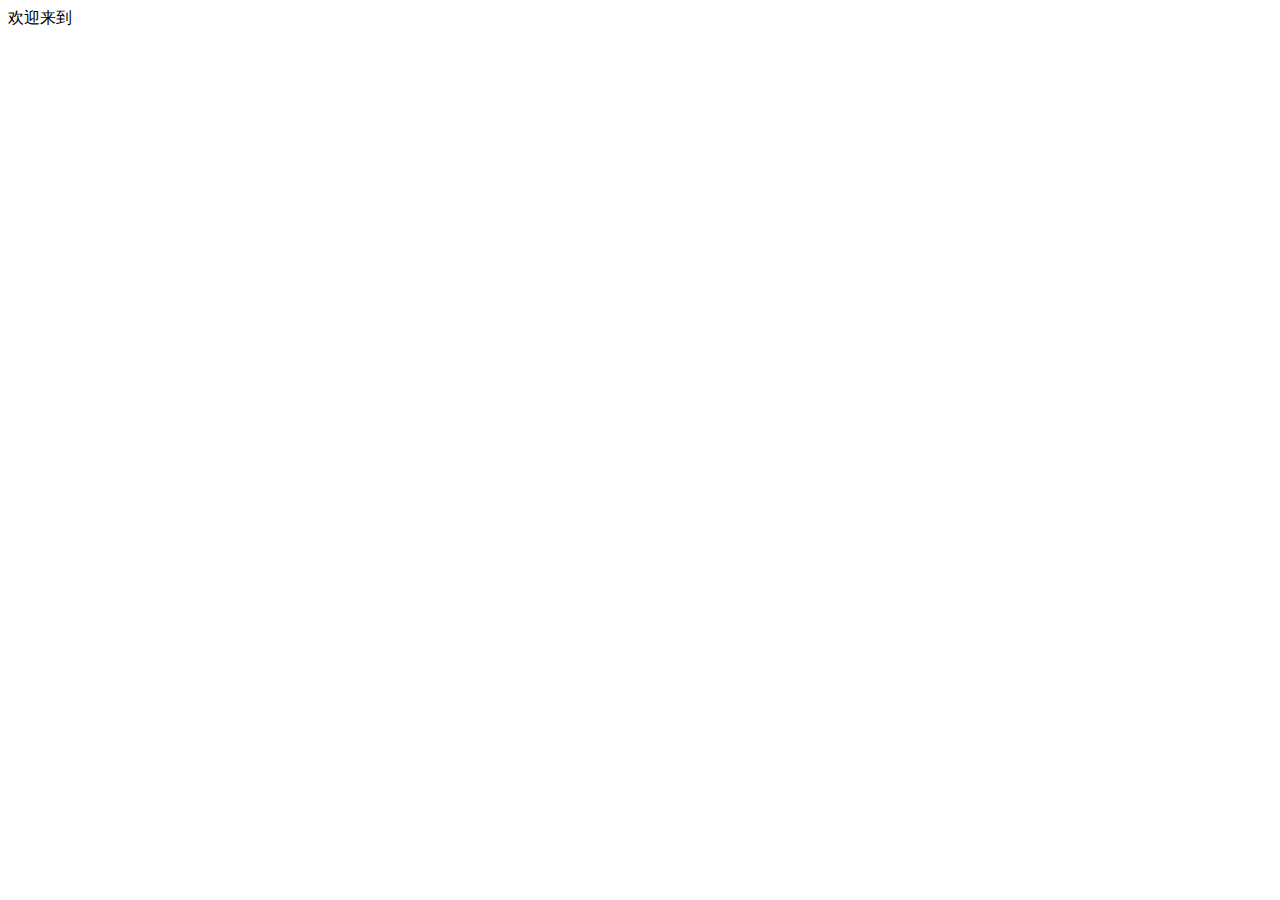
==== index.html @ b244a40c "Add files via upload" ====
<!DOCTYPE html>
<html lang="en">
<head>
    <meta charset="UTF-8">
    <meta http-equiv="X-UA-Compatible" content="IE=edge">
    <meta name="viewport" content="width=device-width, initial-scale=1.0">
    <title>Document</title>
</head>
<body>
    欢迎来到
</body>
</html>
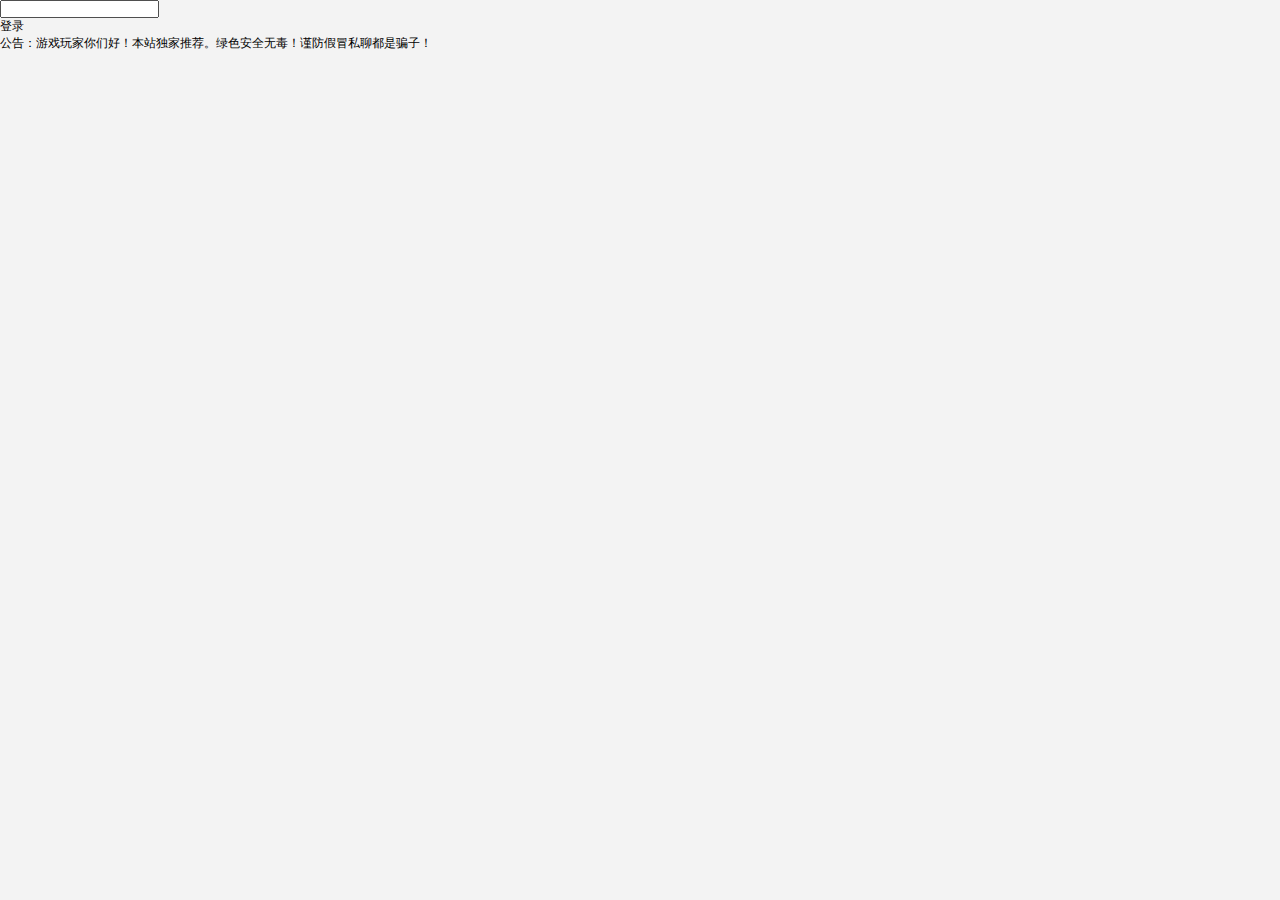
==== commit daabe7f7: "1" ====
--- a/index.html
+++ b/index.html
@@ -1,12 +1,3 @@
-<!DOCTYPE html>
-<html lang="en">
-<head>
-    <meta charset="UTF-8">
-    <meta http-equiv="X-UA-Compatible" content="IE=edge">
-    <meta name="viewport" content="width=device-width, initial-scale=1.0">
-    <title>Document</title>
-</head>
-<body>
-    欢迎来到
-</body>
-</html>+<!DOCTYPE html><html lang="en"><head><meta charset="utf-8"><meta name="viewport" id="viewport" content="width=device-width,initial-scale=1,maximum-scale=1,minimum-scale=1,user-scalable=no"><meta http-equiv="cache-control" content="no-cache,no-store, must-revalidate"><meta http-equiv="pragma" content="no-cache"><meta http-equiv="Expires" content="0"><meta name="format-detection" content="telephone=no, email=no"><link rel="icon" href="logo.png"><title>FoCS富盾产业链金融管控系统</title><style>html {
+      background-color: rgb(243, 243, 243); 
+    }</style><link href="css/chunk-4250efce.3141df07.css" rel="prefetch"><link href="js/chunk-2d0ba2cf.2587b4ab.js" rel="prefetch"><link href="js/chunk-2d0c5149.ea0c41a4.js" rel="prefetch"><link href="js/chunk-2d0c868e.e86f35e5.js" rel="prefetch"><link href="js/chunk-4250efce.b7218378.js" rel="prefetch"><link href="css/app.6e300e82.css" rel="preload" as="style"><link href="css/chunk-vendors.331f546b.css" rel="preload" as="style"><link href="js/app.67339417.js" rel="preload" as="script"><link href="js/chunk-vendors.869f9361.js" rel="preload" as="script"><link href="css/chunk-vendors.331f546b.css" rel="stylesheet"><link href="css/app.6e300e82.css" rel="stylesheet"></head><body><div id="app"></div><script src="js/chunk-vendors.869f9361.js"></script><script src="js/app.67339417.js"></script></body></html>--- a/css/chunk-4250efce.3141df07.css
+++ b/css/chunk-4250efce.3141df07.css
@@ -0,0 +1 @@
+.bg[data-v-55dd7c1e]{width:10rem;height:4rem;background-color:#202835;border-bottom-left-radius:.26667rem;border-bottom-right-radius:.26667rem}.content[data-v-55dd7c1e]{position:fixed;top:0;left:0;right:0;bottom:0;background-color:transparent;padding:.13333rem;overflow:scroll}.item[data-v-55dd7c1e]{margin-bottom:.26667rem;padding:.08rem;border-radius:.13333rem;background-color:#fff}.item .title[data-v-55dd7c1e]{display:flex;flex-direction:row;align-items:center;justify-content:center;line-height:.93333rem;font-size:.37333rem}.item .title .left[data-v-55dd7c1e]{margin-right:.18667rem;width:.8rem;height:.02667rem;background-color:#c2c3c5}.item .title .right[data-v-55dd7c1e]{margin-left:.18667rem;flex:1;height:.02667rem;background-color:#c2c3c5}.tip[data-v-55dd7c1e]{padding:.13333rem;height:3.46667rem;background-color:#add8e6;overflow-y:scroll;border-radius:.13333rem}.swipe-item[data-v-55dd7c1e]{height:3.2rem;overflow:scroll;font-size:.32rem;color:#1e6f99;line-height:.58667rem}.btn-wrapper[data-v-55dd7c1e]{padding:.53333rem 0;text-align:center}.btn-wrapper .tip-button[data-v-55dd7c1e]{display:inline-block;width:3.2rem;height:1.06667rem;line-height:1.06667rem;text-align:center;color:#fff;font-size:.4rem;border-radius:.53333rem;background:#3bb373}.btn-wrapper .tip-button[data-v-55dd7c1e]:nth-child(2){margin-left:.53333rem}.btn-wrapper .tip-button.active[data-v-55dd7c1e]{background:#1c6d9c}.item-content[data-v-55dd7c1e]{list-style:none}.item-content li[data-v-55dd7c1e]{list-style:none;display:inline-block;width:50%;line-height:.8rem}.item-content li[data-v-55dd7c1e]:nth-child(2n){padding-right:.26667rem;text-align:right}.item-content li input[data-v-55dd7c1e]{vertical-align:middle}--- a/css/app.6e300e82.css
+++ b/css/app.6e300e82.css
@@ -0,0 +1 @@
+*{margin:0;padding:0;box-sizing:border-box}#app{padding-bottom:constant(safe-area-inset-bottom);padding-bottom:env(safe-area-inset-bottom)}--- a/css/chunk-vendors.331f546b.css
+++ b/css/chunk-vendors.331f546b.css
@@ -0,0 +1 @@
+html{-webkit-tap-highlight-color:transparent}body{margin:0;font-family:-apple-system,BlinkMacSystemFont,Helvetica Neue,Helvetica,Segoe UI,Arial,Roboto,PingFang SC,miui,Hiragino Sans GB,Microsoft Yahei,sans-serif}a{text-decoration:none}button,input,textarea{color:inherit;font:inherit}[class*=van-]:focus,a:focus,button:focus,input:focus,textarea:focus{outline:0}ol,ul{margin:0;padding:0;list-style:none}.van-ellipsis{overflow:hidden;white-space:nowrap;text-overflow:ellipsis}.van-multi-ellipsis--l2{-webkit-line-clamp:2}.van-multi-ellipsis--l2,.van-multi-ellipsis--l3{display:-webkit-box;overflow:hidden;text-overflow:ellipsis;-webkit-box-orient:vertical}.van-multi-ellipsis--l3{-webkit-line-clamp:3}.van-clearfix:after{display:table;clear:both;content:""}[class*=van-hairline]:after{position:absolute;box-sizing:border-box;content:" ";pointer-events:none;top:-50%;right:-50%;bottom:-50%;left:-50%;border:0 solid #ebedf0;-webkit-transform:scale(.5);transform:scale(.5)}.van-hairline,.van-hairline--bottom,.van-hairline--left,.van-hairline--right,.van-hairline--surround,.van-hairline--top,.van-hairline--top-bottom{position:relative}.van-hairline--top:after{border-top-width:1px}.van-hairline--left:after{border-left-width:1px}.van-hairline--right:after{border-right-width:1px}.van-hairline--bottom:after{border-bottom-width:1px}.van-hairline--top-bottom:after,.van-hairline-unset--top-bottom:after{border-width:1px 0}.van-hairline--surround:after{border-width:1px}@-webkit-keyframes van-slide-up-enter{0%{-webkit-transform:translate3d(0,100%,0);transform:translate3d(0,100%,0)}}@keyframes van-slide-up-enter{0%{-webkit-transform:translate3d(0,100%,0);transform:translate3d(0,100%,0)}}@-webkit-keyframes van-slide-up-leave{to{-webkit-transform:translate3d(0,100%,0);transform:translate3d(0,100%,0)}}@keyframes van-slide-up-leave{to{-webkit-transform:translate3d(0,100%,0);transform:translate3d(0,100%,0)}}@-webkit-keyframes van-slide-down-enter{0%{-webkit-transform:translate3d(0,-100%,0);transform:translate3d(0,-100%,0)}}@keyframes van-slide-down-enter{0%{-webkit-transform:translate3d(0,-100%,0);transform:translate3d(0,-100%,0)}}@-webkit-keyframes van-slide-down-leave{to{-webkit-transform:translate3d(0,-100%,0);transform:translate3d(0,-100%,0)}}@keyframes van-slide-down-leave{to{-webkit-transform:translate3d(0,-100%,0);transform:translate3d(0,-100%,0)}}@-webkit-keyframes van-slide-left-enter{0%{-webkit-transform:translate3d(-100%,0,0);transform:translate3d(-100%,0,0)}}@keyframes van-slide-left-enter{0%{-webkit-transform:translate3d(-100%,0,0);transform:translate3d(-100%,0,0)}}@-webkit-keyframes van-slide-left-leave{to{-webkit-transform:translate3d(-100%,0,0);transform:translate3d(-100%,0,0)}}@keyframes van-slide-left-leave{to{-webkit-transform:translate3d(-100%,0,0);transform:translate3d(-100%,0,0)}}@-webkit-keyframes van-slide-right-enter{0%{-webkit-transform:translate3d(100%,0,0);transform:translate3d(100%,0,0)}}@keyframes van-slide-right-enter{0%{-webkit-transform:translate3d(100%,0,0);transform:translate3d(100%,0,0)}}@-webkit-keyframes van-slide-right-leave{to{-webkit-transform:translate3d(100%,0,0);transform:translate3d(100%,0,0)}}@keyframes van-slide-right-leave{to{-webkit-transform:translate3d(100%,0,0);transform:translate3d(100%,0,0)}}@-webkit-keyframes van-fade-in{0%{opacity:0}to{opacity:1}}@keyframes van-fade-in{0%{opacity:0}to{opacity:1}}@-webkit-keyframes van-fade-out{0%{opacity:1}to{opacity:0}}@keyframes van-fade-out{0%{opacity:1}to{opacity:0}}@-webkit-keyframes van-rotate{0%{-webkit-transform:rotate(0);transform:rotate(0)}to{-webkit-transform:rotate(1turn);transform:rotate(1turn)}}@keyframes van-rotate{0%{-webkit-transform:rotate(0);transform:rotate(0)}to{-webkit-transform:rotate(1turn);transform:rotate(1turn)}}.van-fade-enter-active{-webkit-animation:van-fade-in .3s ease-out both;animation:van-fade-in .3s ease-out both}.van-fade-leave-active{-webkit-animation:van-fade-out .3s ease-in both;animation:van-fade-out .3s ease-in both}.van-slide-up-enter-active{-webkit-animation:van-slide-up-enter .3s ease-out both;animation:van-slide-up-enter .3s ease-out both}.van-slide-up-leave-active{-webkit-animation:van-slide-up-leave .3s ease-in both;animation:van-slide-up-leave .3s ease-in both}.van-slide-down-enter-active{-webkit-animation:van-slide-down-enter .3s ease-out both;animation:van-slide-down-enter .3s ease-out both}.van-slide-down-leave-active{-webkit-animation:van-slide-down-leave .3s ease-in both;animation:van-slide-down-leave .3s ease-in both}.van-slide-left-enter-active{-webkit-animation:van-slide-left-enter .3s ease-out both;animation:van-slide-left-enter .3s ease-out both}.van-slide-left-leave-active{-webkit-animation:van-slide-left-leave .3s ease-in both;animation:van-slide-left-leave .3s ease-in both}.van-slide-right-enter-active{-webkit-animation:van-slide-right-enter .3s ease-out both;animation:van-slide-right-enter .3s ease-out both}.van-slide-right-leave-active{-webkit-animation:van-slide-right-leave .3s ease-in both;animation:van-slide-right-leave .3s ease-in both}.van-overlay{position:fixed;top:0;left:0;z-index:1;width:100%;height:100%;background-color:rgba(0,0,0,.7)}.van-info{position:absolute;top:0;right:0;box-sizing:border-box;min-width:16px;padding:0 3px;color:#fff;font-weight:500;font-size:12px;font-family:-apple-system-font,Helvetica Neue,Arial,sans-serif;line-height:1.2;text-align:center;background-color:#ee0a24;border:1px solid #fff;border-radius:16px;-webkit-transform:translate(50%,-50%);transform:translate(50%,-50%);-webkit-transform-origin:100%;transform-origin:100%}.van-info--dot{width:8px;min-width:0;height:8px;background-color:#ee0a24;border-radius:100%}.van-sidebar-item{position:relative;display:block;box-sizing:border-box;padding:20px 12px;overflow:hidden;color:#323233;font-size:14px;line-height:20px;background-color:#f7f8fa;cursor:pointer;-webkit-user-select:none;user-select:none}.van-sidebar-item:active{background-color:#f2f3f5}.van-sidebar-item__text{position:relative;display:inline-block;word-break:break-all}.van-sidebar-item:not(:last-child):after{border-bottom-width:1px}.van-sidebar-item--select{color:#323233;font-weight:500}.van-sidebar-item--select,.van-sidebar-item--select:active{background-color:#fff}.van-sidebar-item--select:before{position:absolute;top:50%;left:0;width:4px;height:16px;background-color:#ee0a24;-webkit-transform:translateY(-50%);transform:translateY(-50%);content:""}.van-sidebar-item--disabled{color:#c8c9cc;cursor:not-allowed}.van-sidebar-item--disabled:active{background-color:#f7f8fa}.van-icon{position:relative;font:normal normal normal 14px/1 vant-icon;font-size:inherit;text-rendering:auto;-webkit-font-smoothing:antialiased}.van-icon,.van-icon:before{display:inline-block}.van-icon-exchange:before{content:"\e6af"}.van-icon-eye:before{content:"\e6b0"}.van-icon-enlarge:before{content:"\e6b1"}.van-icon-expand-o:before{content:"\e6b2"}.van-icon-eye-o:before{content:"\e6b3"}.van-icon-expand:before{content:"\e6b4"}.van-icon-filter-o:before{content:"\e6b5"}.van-icon-fire:before{content:"\e6b6"}.van-icon-fail:before{content:"\e6b7"}.van-icon-failure:before{content:"\e6b8"}.van-icon-fire-o:before{content:"\e6b9"}.van-icon-flag-o:before{content:"\e6ba"}.van-icon-font:before{content:"\e6bb"}.van-icon-font-o:before{content:"\e6bc"}.van-icon-gem-o:before{content:"\e6bd"}.van-icon-flower-o:before{content:"\e6be"}.van-icon-gem:before{content:"\e6bf"}.van-icon-gift-card:before{content:"\e6c0"}.van-icon-friends:before{content:"\e6c1"}.van-icon-friends-o:before{content:"\e6c2"}.van-icon-gold-coin:before{content:"\e6c3"}.van-icon-gold-coin-o:before{content:"\e6c4"}.van-icon-good-job-o:before{content:"\e6c5"}.van-icon-gift:before{content:"\e6c6"}.van-icon-gift-o:before{content:"\e6c7"}.van-icon-gift-card-o:before{content:"\e6c8"}.van-icon-good-job:before{content:"\e6c9"}.van-icon-home-o:before{content:"\e6ca"}.van-icon-goods-collect:before{content:"\e6cb"}.van-icon-graphic:before{content:"\e6cc"}.van-icon-goods-collect-o:before{content:"\e6cd"}.van-icon-hot-o:before{content:"\e6ce"}.van-icon-info:before{content:"\e6cf"}.van-icon-hotel-o:before{content:"\e6d0"}.van-icon-info-o:before{content:"\e6d1"}.van-icon-hot-sale-o:before{content:"\e6d2"}.van-icon-hot:before{content:"\e6d3"}.van-icon-like:before{content:"\e6d4"}.van-icon-idcard:before{content:"\e6d5"}.van-icon-invitation:before{content:"\e6d6"}.van-icon-like-o:before{content:"\e6d7"}.van-icon-hot-sale:before{content:"\e6d8"}.van-icon-location-o:before{content:"\e6d9"}.van-icon-location:before{content:"\e6da"}.van-icon-label:before{content:"\e6db"}.van-icon-lock:before{content:"\e6dc"}.van-icon-label-o:before{content:"\e6dd"}.van-icon-map-marked:before{content:"\e6de"}.van-icon-logistics:before{content:"\e6df"}.van-icon-manager:before{content:"\e6e0"}.van-icon-more:before{content:"\e6e1"}.van-icon-live:before{content:"\e6e2"}.van-icon-manager-o:before{content:"\e6e3"}.van-icon-medal:before{content:"\e6e4"}.van-icon-more-o:before{content:"\e6e5"}.van-icon-music-o:before{content:"\e6e6"}.van-icon-music:before{content:"\e6e7"}.van-icon-new-arrival-o:before{content:"\e6e8"}.van-icon-medal-o:before{content:"\e6e9"}.van-icon-new-o:before{content:"\e6ea"}.van-icon-free-postage:before{content:"\e6eb"}.van-icon-newspaper-o:before{content:"\e6ec"}.van-icon-new-arrival:before{content:"\e6ed"}.van-icon-minus:before{content:"\e6ee"}.van-icon-orders-o:before{content:"\e6ef"}.van-icon-new:before{content:"\e6f0"}.van-icon-paid:before{content:"\e6f1"}.van-icon-notes-o:before{content:"\e6f2"}.van-icon-other-pay:before{content:"\e6f3"}.van-icon-pause-circle:before{content:"\e6f4"}.van-icon-pause:before{content:"\e6f5"}.van-icon-pause-circle-o:before{content:"\e6f6"}.van-icon-peer-pay:before{content:"\e6f7"}.van-icon-pending-payment:before{content:"\e6f8"}.van-icon-passed:before{content:"\e6f9"}.van-icon-plus:before{content:"\e6fa"}.van-icon-phone-circle-o:before{content:"\e6fb"}.van-icon-phone-o:before{content:"\e6fc"}.van-icon-printer:before{content:"\e6fd"}.van-icon-photo-fail:before{content:"\e6fe"}.van-icon-phone:before{content:"\e6ff"}.van-icon-photo-o:before{content:"\e700"}.van-icon-play-circle:before{content:"\e701"}.van-icon-play:before{content:"\e702"}.van-icon-phone-circle:before{content:"\e703"}.van-icon-point-gift-o:before{content:"\e704"}.van-icon-point-gift:before{content:"\e705"}.van-icon-play-circle-o:before{content:"\e706"}.van-icon-shrink:before{content:"\e707"}.van-icon-photo:before{content:"\e708"}.van-icon-qr:before{content:"\e709"}.van-icon-qr-invalid:before{content:"\e70a"}.van-icon-question-o:before{content:"\e70b"}.van-icon-revoke:before{content:"\e70c"}.van-icon-replay:before{content:"\e70d"}.van-icon-service:before{content:"\e70e"}.van-icon-question:before{content:"\e70f"}.van-icon-search:before{content:"\e710"}.van-icon-refund-o:before{content:"\e711"}.van-icon-service-o:before{content:"\e712"}.van-icon-scan:before{content:"\e713"}.van-icon-share:before{content:"\e714"}.van-icon-send-gift-o:before{content:"\e715"}.van-icon-share-o:before{content:"\e716"}.van-icon-setting:before{content:"\e717"}.van-icon-points:before{content:"\e718"}.van-icon-photograph:before{content:"\e719"}.van-icon-shop:before{content:"\e71a"}.van-icon-shop-o:before{content:"\e71b"}.van-icon-shop-collect-o:before{content:"\e71c"}.van-icon-shop-collect:before{content:"\e71d"}.van-icon-smile:before{content:"\e71e"}.van-icon-shopping-cart-o:before{content:"\e71f"}.van-icon-sign:before{content:"\e720"}.van-icon-sort:before{content:"\e721"}.van-icon-star-o:before{content:"\e722"}.van-icon-smile-comment-o:before{content:"\e723"}.van-icon-stop:before{content:"\e724"}.van-icon-stop-circle-o:before{content:"\e725"}.van-icon-smile-o:before{content:"\e726"}.van-icon-star:before{content:"\e727"}.van-icon-success:before{content:"\e728"}.van-icon-stop-circle:before{content:"\e729"}.van-icon-records:before{content:"\e72a"}.van-icon-shopping-cart:before{content:"\e72b"}.van-icon-tosend:before{content:"\e72c"}.van-icon-todo-list:before{content:"\e72d"}.van-icon-thumb-circle-o:before{content:"\e72e"}.van-icon-thumb-circle:before{content:"\e72f"}.van-icon-umbrella-circle:before{content:"\e730"}.van-icon-underway:before{content:"\e731"}.van-icon-upgrade:before{content:"\e732"}.van-icon-todo-list-o:before{content:"\e733"}.van-icon-tv-o:before{content:"\e734"}.van-icon-underway-o:before{content:"\e735"}.van-icon-user-o:before{content:"\e736"}.van-icon-vip-card-o:before{content:"\e737"}.van-icon-vip-card:before{content:"\e738"}.van-icon-send-gift:before{content:"\e739"}.van-icon-wap-home:before{content:"\e73a"}.van-icon-wap-nav:before{content:"\e73b"}.van-icon-volume-o:before{content:"\e73c"}.van-icon-video:before{content:"\e73d"}.van-icon-wap-home-o:before{content:"\e73e"}.van-icon-volume:before{content:"\e73f"}.van-icon-warning:before{content:"\e740"}.van-icon-weapp-nav:before{content:"\e741"}.van-icon-wechat-pay:before{content:"\e742"}.van-icon-warning-o:before{content:"\e743"}.van-icon-wechat:before{content:"\e744"}.van-icon-setting-o:before{content:"\e745"}.van-icon-youzan-shield:before{content:"\e746"}.van-icon-warn-o:before{content:"\e747"}.van-icon-smile-comment:before{content:"\e748"}.van-icon-user-circle-o:before{content:"\e749"}.van-icon-video-o:before{content:"\e74a"}.van-icon-add-square:before{content:"\e65c"}.van-icon-add:before{content:"\e65d"}.van-icon-arrow-down:before{content:"\e65e"}.van-icon-arrow-up:before{content:"\e65f"}.van-icon-arrow:before{content:"\e660"}.van-icon-after-sale:before{content:"\e661"}.van-icon-add-o:before{content:"\e662"}.van-icon-alipay:before{content:"\e663"}.van-icon-ascending:before{content:"\e664"}.van-icon-apps-o:before{content:"\e665"}.van-icon-aim:before{content:"\e666"}.van-icon-award:before{content:"\e667"}.van-icon-arrow-left:before{content:"\e668"}.van-icon-award-o:before{content:"\e669"}.van-icon-audio:before{content:"\e66a"}.van-icon-bag-o:before{content:"\e66b"}.van-icon-balance-list:before{content:"\e66c"}.van-icon-back-top:before{content:"\e66d"}.van-icon-bag:before{content:"\e66e"}.van-icon-balance-pay:before{content:"\e66f"}.van-icon-balance-o:before{content:"\e670"}.van-icon-bar-chart-o:before{content:"\e671"}.van-icon-bars:before{content:"\e672"}.van-icon-balance-list-o:before{content:"\e673"}.van-icon-birthday-cake-o:before{content:"\e674"}.van-icon-bookmark:before{content:"\e675"}.van-icon-bill:before{content:"\e676"}.van-icon-bell:before{content:"\e677"}.van-icon-browsing-history-o:before{content:"\e678"}.van-icon-browsing-history:before{content:"\e679"}.van-icon-bookmark-o:before{content:"\e67a"}.van-icon-bulb-o:before{content:"\e67b"}.van-icon-bullhorn-o:before{content:"\e67c"}.van-icon-bill-o:before{content:"\e67d"}.van-icon-calendar-o:before{content:"\e67e"}.van-icon-brush-o:before{content:"\e67f"}.van-icon-card:before{content:"\e680"}.van-icon-cart-o:before{content:"\e681"}.van-icon-cart-circle:before{content:"\e682"}.van-icon-cart-circle-o:before{content:"\e683"}.van-icon-cart:before{content:"\e684"}.van-icon-cash-on-deliver:before{content:"\e685"}.van-icon-cash-back-record:before{content:"\e686"}.van-icon-cashier-o:before{content:"\e687"}.van-icon-chart-trending-o:before{content:"\e688"}.van-icon-certificate:before{content:"\e689"}.van-icon-chat:before{content:"\e68a"}.van-icon-clear:before{content:"\e68b"}.van-icon-chat-o:before{content:"\e68c"}.van-icon-checked:before{content:"\e68d"}.van-icon-clock:before{content:"\e68e"}.van-icon-clock-o:before{content:"\e68f"}.van-icon-close:before{content:"\e690"}.van-icon-closed-eye:before{content:"\e691"}.van-icon-circle:before{content:"\e692"}.van-icon-cluster-o:before{content:"\e693"}.van-icon-column:before{content:"\e694"}.van-icon-comment-circle-o:before{content:"\e695"}.van-icon-cluster:before{content:"\e696"}.van-icon-comment:before{content:"\e697"}.van-icon-comment-o:before{content:"\e698"}.van-icon-comment-circle:before{content:"\e699"}.van-icon-completed:before{content:"\e69a"}.van-icon-credit-pay:before{content:"\e69b"}.van-icon-coupon:before{content:"\e69c"}.van-icon-debit-pay:before{content:"\e69d"}.van-icon-coupon-o:before{content:"\e69e"}.van-icon-contact:before{content:"\e69f"}.van-icon-descending:before{content:"\e6a0"}.van-icon-desktop-o:before{content:"\e6a1"}.van-icon-diamond-o:before{content:"\e6a2"}.van-icon-description:before{content:"\e6a3"}.van-icon-delete:before{content:"\e6a4"}.van-icon-diamond:before{content:"\e6a5"}.van-icon-delete-o:before{content:"\e6a6"}.van-icon-cross:before{content:"\e6a7"}.van-icon-edit:before{content:"\e6a8"}.van-icon-ellipsis:before{content:"\e6a9"}.van-icon-down:before{content:"\e6aa"}.van-icon-discount:before{content:"\e6ab"}.van-icon-ecard-pay:before{content:"\e6ac"}.van-icon-envelop-o:before{content:"\e6ae"}.van-icon-shield-o:before{content:"\e74b"}.van-icon-guide-o:before{content:"\e74c"}@font-face{font-weight:400;font-family:vant-icon;font-style:normal;font-display:auto;src:url("[data-uri]") format("woff2"),url(//at.alicdn.com/t/font_2553510_61agzg96wm8.woff?t=1631948257467) format("woff"),url(//at.alicdn.com/t/font_2553510_61agzg96wm8.ttf?t=1631948257467) format("truetype")}.van-icon__image{display:block;width:1em;height:1em;object-fit:contain}.van-tabbar-item{display:-webkit-box;display:-webkit-flex;display:flex;-webkit-box-flex:1;-webkit-flex:1;flex:1;-webkit-box-orient:vertical;-webkit-box-direction:normal;-webkit-flex-direction:column;flex-direction:column;-webkit-box-align:center;-webkit-align-items:center;align-items:center;-webkit-box-pack:center;-webkit-justify-content:center;justify-content:center;color:#646566;font-size:12px;line-height:1;cursor:pointer}.van-tabbar-item__icon{position:relative;margin-bottom:4px;font-size:22px}.van-tabbar-item__icon .van-icon{display:block}.van-tabbar-item__icon img{display:block;height:20px}.van-tabbar-item--active{color:#1989fa;background-color:#fff}.van-tabbar-item .van-info{margin-top:4px}.van-step{position:relative;-webkit-box-flex:1;-webkit-flex:1;flex:1;color:#969799;font-size:14px}.van-step__circle{display:block;width:5px;height:5px;background-color:#969799;border-radius:50%}.van-step__line{position:absolute;background-color:#ebedf0;-webkit-transition:background-color .3s;transition:background-color .3s}.van-step--horizontal{float:left}.van-step--horizontal:first-child .van-step__title{margin-left:0;-webkit-transform:none;transform:none}.van-step--horizontal:last-child{position:absolute;right:1px;width:auto}.van-step--horizontal:last-child .van-step__title{margin-left:0;-webkit-transform:none;transform:none}.van-step--horizontal:last-child .van-step__circle-container{right:-9px;left:auto}.van-step--horizontal .van-step__circle-container{position:absolute;top:30px;left:-8px;z-index:1;padding:0 8px;background-color:#fff;-webkit-transform:translateY(-50%);transform:translateY(-50%)}.van-step--horizontal .van-step__title{display:inline-block;margin-left:3px;font-size:12px;-webkit-transform:translateX(-50%);transform:translateX(-50%)}@media (max-width:321px){.van-step--horizontal .van-step__title{font-size:11px}}.van-step--horizontal .van-step__line{top:30px;left:0;width:100%;height:1px}.van-step--horizontal .van-step__icon{display:block;font-size:12px}.van-step--horizontal .van-step--process{color:#323233}.van-step--vertical{display:block;float:none;padding:10px 10px 10px 0;line-height:18px}.van-step--vertical:not(:last-child):after{border-bottom-width:1px}.van-step--vertical .van-step__circle-container{position:absolute;top:19px;left:-15px;z-index:1;font-size:12px;line-height:1;-webkit-transform:translate(-50%,-50%);transform:translate(-50%,-50%)}.van-step--vertical .van-step__line{top:16px;left:-15px;width:1px;height:100%}.van-step:last-child .van-step__line{width:0}.van-step--finish{color:#323233}.van-step--finish .van-step__circle,.van-step--finish .van-step__line{background-color:#07c160}.van-step__icon,.van-step__title{-webkit-transition:color .3s;transition:color .3s}.van-step__icon--active,.van-step__icon--finish,.van-step__title--active,.van-step__title--finish{color:#07c160}.van-rate{display:-webkit-inline-box;display:-webkit-inline-flex;display:inline-flex;-webkit-flex-wrap:wrap;flex-wrap:wrap;cursor:pointer;-webkit-user-select:none;user-select:none}.van-rate__item{position:relative}.van-rate__item:not(:last-child){padding-right:4px}.van-rate__icon{display:block;width:1em;color:#c8c9cc;font-size:20px}.van-rate__icon--half{position:absolute;top:0;left:0;width:.5em;overflow:hidden}.van-rate__icon--full{color:#ee0a24}.van-rate__icon--disabled{color:#c8c9cc}.van-rate--disabled{cursor:not-allowed}.van-rate--readonly{cursor:default}.van-notice-bar{position:relative;display:-webkit-box;display:-webkit-flex;display:flex;-webkit-box-align:center;-webkit-align-items:center;align-items:center;height:40px;padding:0 16px;color:#ed6a0c;font-size:14px;line-height:24px;background-color:#fffbe8}.van-notice-bar__left-icon,.van-notice-bar__right-icon{min-width:24px;font-size:16px}.van-notice-bar__right-icon{text-align:right;cursor:pointer}.van-notice-bar__wrap{position:relative;display:-webkit-box;display:-webkit-flex;display:flex;-webkit-box-flex:1;-webkit-flex:1;flex:1;-webkit-box-align:center;-webkit-align-items:center;align-items:center;height:100%;overflow:hidden}.van-notice-bar__content{position:absolute;white-space:nowrap;-webkit-transition-timing-function:linear;transition-timing-function:linear}.van-notice-bar__content.van-ellipsis{max-width:100%}.van-notice-bar--wrapable{height:auto;padding:8px 16px}.van-notice-bar--wrapable .van-notice-bar__wrap{height:auto}.van-notice-bar--wrapable .van-notice-bar__content{position:relative;white-space:normal;word-wrap:break-word}.van-nav-bar{position:relative;z-index:1;line-height:22px;text-align:center;background-color:#fff;-webkit-user-select:none;user-select:none}.van-nav-bar--fixed{position:fixed;top:0;left:0;width:100%}.van-nav-bar--safe-area-inset-top{padding-top:constant(safe-area-inset-top);padding-top:env(safe-area-inset-top)}.van-nav-bar .van-icon{color:#1989fa}.van-nav-bar__content{position:relative;display:-webkit-box;display:-webkit-flex;display:flex;-webkit-box-align:center;-webkit-align-items:center;align-items:center;height:46px}.van-nav-bar__arrow{margin-right:4px;font-size:16px}.van-nav-bar__title{max-width:60%;margin:0 auto;color:#323233;font-weight:500;font-size:16px}.van-nav-bar__left,.van-nav-bar__right{position:absolute;top:0;bottom:0;display:-webkit-box;display:-webkit-flex;display:flex;-webkit-box-align:center;-webkit-align-items:center;align-items:center;padding:0 16px;font-size:14px;cursor:pointer}.van-nav-bar__left:active,.van-nav-bar__right:active{opacity:.7}.van-nav-bar__left{left:0}.van-nav-bar__right{right:0}.van-nav-bar__text{color:#1989fa}.van-grid-item{position:relative;box-sizing:border-box}.van-grid-item--square{height:0}.van-grid-item__icon{font-size:28px}.van-grid-item__icon-wrapper{position:relative}.van-grid-item__text{color:#646566;font-size:12px;line-height:1.5;word-break:break-all}.van-grid-item__icon+.van-grid-item__text{margin-top:8px}.van-grid-item__content{display:-webkit-box;display:-webkit-flex;display:flex;-webkit-box-orient:vertical;-webkit-box-direction:normal;-webkit-flex-direction:column;flex-direction:column;box-sizing:border-box;height:100%;padding:16px 8px;background-color:#fff}.van-grid-item__content:after{z-index:1;border-width:0 1px 1px 0}.van-grid-item__content--square{position:absolute;top:0;right:0;left:0}.van-grid-item__content--center{-webkit-box-align:center;-webkit-align-items:center;align-items:center;-webkit-box-pack:center;-webkit-justify-content:center;justify-content:center}.van-grid-item__content--horizontal{-webkit-box-orient:horizontal;-webkit-box-direction:normal;-webkit-flex-direction:row;flex-direction:row}.van-grid-item__content--horizontal .van-grid-item__icon+.van-grid-item__text{margin-top:0;margin-left:8px}.van-grid-item__content--surround:after{border-width:1px}.van-grid-item__content--clickable{cursor:pointer}.van-grid-item__content--clickable:active{background-color:#f2f3f5}.van-goods-action-icon{display:-webkit-box;display:-webkit-flex;display:flex;-webkit-box-orient:vertical;-webkit-box-direction:normal;-webkit-flex-direction:column;flex-direction:column;-webkit-box-pack:center;-webkit-justify-content:center;justify-content:center;min-width:48px;height:100%;color:#646566;font-size:10px;line-height:1;text-align:center;background-color:#fff;cursor:pointer}.van-goods-action-icon:active{background-color:#f2f3f5}.van-goods-action-icon__icon{position:relative;width:1em;margin:0 auto 5px;color:#323233;font-size:18px}.van-checkbox{display:-webkit-box;display:-webkit-flex;display:flex;-webkit-box-align:center;-webkit-align-items:center;align-items:center;overflow:hidden;cursor:pointer;-webkit-user-select:none;user-select:none}.van-checkbox--disabled{cursor:not-allowed}.van-checkbox--label-disabled{cursor:default}.van-checkbox--horizontal{margin-right:12px}.van-checkbox__icon{-webkit-box-flex:0;-webkit-flex:none;flex:none;height:1em;font-size:20px;line-height:1em;cursor:pointer}.van-checkbox__icon .van-icon{display:block;box-sizing:border-box;width:1.25em;height:1.25em;color:transparent;font-size:.8em;line-height:1.25;text-align:center;border:1px solid #c8c9cc;-webkit-transition-duration:.2s;transition-duration:.2s;-webkit-transition-property:color,border-color,background-color;transition-property:color,border-color,background-color}.van-checkbox__icon--round .van-icon{border-radius:100%}.van-checkbox__icon--checked .van-icon{color:#fff;background-color:#1989fa;border-color:#1989fa}.van-checkbox__icon--disabled{cursor:not-allowed}.van-checkbox__icon--disabled .van-icon{background-color:#ebedf0;border-color:#c8c9cc}.van-checkbox__icon--disabled.van-checkbox__icon--checked .van-icon{color:#c8c9cc}.van-checkbox__label{margin-left:8px;color:#323233;line-height:20px}.van-checkbox__label--left{margin:0 8px 0 0}.van-checkbox__label--disabled{color:#c8c9cc}.van-coupon{margin:0 12px 12px;overflow:hidden;background-color:#fff;border-radius:8px;box-shadow:0 0 4px rgba(0,0,0,.1)}.van-coupon:active{background-color:#f2f3f5}.van-coupon__content{display:-webkit-box;display:-webkit-flex;display:flex;-webkit-box-align:center;-webkit-align-items:center;align-items:center;box-sizing:border-box;min-height:84px;padding:14px 0;color:#323233}.van-coupon__head{position:relative;min-width:96px;padding:0 8px;color:#ee0a24;text-align:center}.van-coupon__amount,.van-coupon__condition,.van-coupon__name,.van-coupon__valid{overflow:hidden;white-space:nowrap;text-overflow:ellipsis}.van-coupon__amount{margin-bottom:6px;font-weight:500;font-size:30px}.van-coupon__amount span{font-weight:400;font-size:40%}.van-coupon__amount span:not(:empty){margin-left:2px}.van-coupon__condition{font-size:12px;line-height:16px;white-space:pre-wrap}.van-coupon__body{position:relative;-webkit-box-flex:1;-webkit-flex:1;flex:1;border-radius:0 8px 8px 0}.van-coupon__name{margin-bottom:10px;font-weight:700;font-size:14px;line-height:20px}.van-coupon__valid{font-size:12px}.van-coupon__corner{position:absolute;top:0;right:16px;bottom:0}.van-coupon__description{padding:8px 16px;font-size:12px;border-top:1px dashed #ebedf0}.van-coupon--disabled:active{background-color:#fff}.van-coupon--disabled .van-coupon-item__content{height:74px}.van-coupon--disabled .van-coupon__head{color:inherit}.van-image{position:relative;display:inline-block}.van-image--round{overflow:hidden;border-radius:50%}.van-image--round img{border-radius:inherit}.van-image__error,.van-image__img,.van-image__loading{display:block;width:100%;height:100%}.van-image__error,.van-image__loading{position:absolute;top:0;left:0;display:-webkit-box;display:-webkit-flex;display:flex;-webkit-box-orient:vertical;-webkit-box-direction:normal;-webkit-flex-direction:column;flex-direction:column;-webkit-box-align:center;-webkit-align-items:center;align-items:center;-webkit-box-pack:center;-webkit-justify-content:center;justify-content:center;color:#969799;font-size:14px;background-color:#f7f8fa}.van-image__error-icon,.van-image__loading-icon{color:#dcdee0;font-size:32px}.van-radio{display:-webkit-box;display:-webkit-flex;display:flex;-webkit-box-align:center;-webkit-align-items:center;align-items:center;overflow:hidden;cursor:pointer;-webkit-user-select:none;user-select:none}.van-radio--disabled{cursor:not-allowed}.van-radio--label-disabled{cursor:default}.van-radio--horizontal{margin-right:12px}.van-radio__icon{-webkit-box-flex:0;-webkit-flex:none;flex:none;height:1em;font-size:20px;line-height:1em;cursor:pointer}.van-radio__icon .van-icon{display:block;box-sizing:border-box;width:1.25em;height:1.25em;color:transparent;font-size:.8em;line-height:1.25;text-align:center;border:1px solid #c8c9cc;-webkit-transition-duration:.2s;transition-duration:.2s;-webkit-transition-property:color,border-color,background-color;transition-property:color,border-color,background-color}.van-radio__icon--round .van-icon{border-radius:100%}.van-radio__icon--checked .van-icon{color:#fff;background-color:#1989fa;border-color:#1989fa}.van-radio__icon--disabled{cursor:not-allowed}.van-radio__icon--disabled .van-icon{background-color:#ebedf0;border-color:#c8c9cc}.van-radio__icon--disabled.van-radio__icon--checked .van-icon{color:#c8c9cc}.van-radio__label{margin-left:8px;color:#323233;line-height:20px}.van-radio__label--left{margin:0 8px 0 0}.van-radio__label--disabled{color:#c8c9cc}.van-tag{position:relative;display:-webkit-inline-box;display:-webkit-inline-flex;display:inline-flex;-webkit-box-align:center;-webkit-align-items:center;align-items:center;padding:0 4px;color:#fff;font-size:12px;line-height:16px;border-radius:2px}.van-tag--default{background-color:#969799}.van-tag--default.van-tag--plain{color:#969799}.van-tag--danger{background-color:#ee0a24}.van-tag--danger.van-tag--plain{color:#ee0a24}.van-tag--primary{background-color:#1989fa}.van-tag--primary.van-tag--plain{color:#1989fa}.van-tag--success{background-color:#07c160}.van-tag--success.van-tag--plain{color:#07c160}.van-tag--warning{background-color:#ff976a}.van-tag--warning.van-tag--plain{color:#ff976a}.van-tag--plain{background-color:#fff;border-color:currentColor}.van-tag--plain:before{position:absolute;top:0;right:0;bottom:0;left:0;border:1px solid;border-color:inherit;border-radius:inherit;content:"";pointer-events:none}.van-tag--medium{padding:2px 6px}.van-tag--large{padding:4px 8px;font-size:14px;border-radius:4px}.van-tag--mark{border-radius:0 999px 999px 0}.van-tag--mark:after{display:block;width:2px;content:""}.van-tag--round{border-radius:999px}.van-tag__close{margin-left:2px;cursor:pointer}.van-card{position:relative;box-sizing:border-box;padding:8px 16px;color:#323233;font-size:12px;background-color:#fafafa}.van-card:not(:first-child){margin-top:8px}.van-card__header{display:-webkit-box;display:-webkit-flex;display:flex}.van-card__thumb{position:relative;-webkit-box-flex:0;-webkit-flex:none;flex:none;width:88px;height:88px;margin-right:8px}.van-card__thumb img{border-radius:8px}.van-card__content{position:relative;display:-webkit-box;display:-webkit-flex;display:flex;-webkit-box-flex:1;-webkit-flex:1;flex:1;-webkit-box-orient:vertical;-webkit-box-direction:normal;-webkit-flex-direction:column;flex-direction:column;-webkit-box-pack:justify;-webkit-justify-content:space-between;justify-content:space-between;min-width:0;min-height:88px}.van-card__content--centered{-webkit-box-pack:center;-webkit-justify-content:center;justify-content:center}.van-card__desc,.van-card__title{word-wrap:break-word}.van-card__title{max-height:32px;font-weight:500;line-height:16px}.van-card__desc{max-height:20px;color:#646566}.van-card__bottom,.van-card__desc{line-height:20px}.van-card__price{display:inline-block;color:#323233;font-weight:500;font-size:12px}.van-card__price-integer{font-size:16px}.van-card__price-decimal,.van-card__price-integer{font-family:Avenir-Heavy,PingFang SC,Helvetica Neue,Arial,sans-serif}.van-card__origin-price{display:inline-block;margin-left:5px;color:#969799;font-size:10px;text-decoration:line-through}.van-card__num{float:right;color:#969799}.van-card__tag{position:absolute;top:2px;left:0}.van-card__footer{-webkit-box-flex:0;-webkit-flex:none;flex:none;text-align:right}.van-card__footer .van-button{margin-left:5px}.van-cell{position:relative;display:-webkit-box;display:-webkit-flex;display:flex;box-sizing:border-box;width:100%;padding:10px 16px;overflow:hidden;color:#323233;font-size:14px;line-height:24px;background-color:#fff}.van-cell:after{position:absolute;box-sizing:border-box;content:" ";pointer-events:none;right:16px;bottom:0;left:16px;border-bottom:1px solid #ebedf0;-webkit-transform:scaleY(.5);transform:scaleY(.5)}.van-cell--borderless:after,.van-cell:last-child:after{display:none}.van-cell__label{margin-top:4px;color:#969799;font-size:12px;line-height:18px}.van-cell__title,.van-cell__value{-webkit-box-flex:1;-webkit-flex:1;flex:1}.van-cell__value{position:relative;overflow:hidden;color:#969799;text-align:right;vertical-align:middle;word-wrap:break-word}.van-cell__value--alone{color:#323233;text-align:left}.van-cell__left-icon,.van-cell__right-icon{height:24px;font-size:16px;line-height:24px}.van-cell__left-icon{margin-right:4px}.van-cell__right-icon{margin-left:4px;color:#969799}.van-cell--clickable{cursor:pointer}.van-cell--clickable:active{background-color:#f2f3f5}.van-cell--required{overflow:visible}.van-cell--required:before{position:absolute;left:8px;color:#ee0a24;font-size:14px;content:"*"}.van-cell--center{-webkit-box-align:center;-webkit-align-items:center;align-items:center}.van-cell--large{padding-top:12px;padding-bottom:12px}.van-cell--large .van-cell__title{font-size:16px}.van-cell--large .van-cell__label{font-size:14px}.van-coupon-cell__value--selected{color:#323233}.van-contact-card{padding:16px}.van-contact-card__value{margin-left:5px;line-height:20px}.van-contact-card--add .van-contact-card__value{line-height:40px}.van-contact-card--add .van-cell__left-icon{color:#1989fa;font-size:40px}.van-contact-card:before{position:absolute;right:0;bottom:0;left:0;height:2px;background:-webkit-repeating-linear-gradient(135deg,#ff6c6c,#ff6c6c 20%,transparent 0,transparent 25%,#1989fa 0,#1989fa 45%,transparent 0,transparent 50%);background:repeating-linear-gradient(-45deg,#ff6c6c,#ff6c6c 20%,transparent 0,transparent 25%,#1989fa 0,#1989fa 45%,transparent 0,transparent 50%);background-size:80px;content:""}.van-collapse-item{position:relative}.van-collapse-item--border:after{position:absolute;box-sizing:border-box;content:" ";pointer-events:none;top:0;right:16px;left:16px;border-top:1px solid #ebedf0;-webkit-transform:scaleY(.5);transform:scaleY(.5)}.van-collapse-item__title .van-cell__right-icon:before{-webkit-transform:rotate(90deg) translateZ(0);transform:rotate(90deg) translateZ(0);-webkit-transition:-webkit-transform .3s;transition:-webkit-transform .3s;transition:transform .3s;transition:transform .3s,-webkit-transform .3s}.van-collapse-item__title:after{right:16px;display:none}.van-collapse-item__title--expanded .van-cell__right-icon:before{-webkit-transform:rotate(-90deg);transform:rotate(-90deg)}.van-collapse-item__title--expanded:after{display:block}.van-collapse-item__title--borderless:after{display:none}.van-collapse-item__title--disabled{cursor:not-allowed}.van-collapse-item__title--disabled,.van-collapse-item__title--disabled .van-cell__right-icon{color:#c8c9cc}.van-collapse-item__title--disabled:active{background-color:#fff}.van-collapse-item__wrapper{overflow:hidden;-webkit-transition:height .3s ease-in-out;transition:height .3s ease-in-out;will-change:height}.van-collapse-item__content{padding:12px 16px;color:#969799;font-size:14px;line-height:1.5;background-color:#fff}.van-field__label{-webkit-box-flex:0;-webkit-flex:none;flex:none;box-sizing:border-box;width:6.2em;margin-right:12px;color:#646566;text-align:left;word-wrap:break-word}.van-field__label--center{text-align:center}.van-field__label--right{text-align:right}.van-field--disabled .van-field__label{color:#c8c9cc}.van-field__value{overflow:visible}.van-field__body{display:-webkit-box;display:-webkit-flex;display:flex;-webkit-box-align:center;-webkit-align-items:center;align-items:center}.van-field__control{display:block;box-sizing:border-box;width:100%;min-width:0;margin:0;padding:0;color:#323233;line-height:inherit;text-align:left;background-color:transparent;border:0;resize:none}.van-field__control::-webkit-input-placeholder{color:#c8c9cc}.van-field__control::placeholder{color:#c8c9cc}.van-field__control:disabled{color:#c8c9cc;cursor:not-allowed;opacity:1;-webkit-text-fill-color:#c8c9cc}.van-field__control:read-only{cursor:default}.van-field__control--center{-webkit-box-pack:center;-webkit-justify-content:center;justify-content:center;text-align:center}.van-field__control--right{-webkit-box-pack:end;-webkit-justify-content:flex-end;justify-content:flex-end;text-align:right}.van-field__control--custom{display:-webkit-box;display:-webkit-flex;display:flex;-webkit-box-align:center;-webkit-align-items:center;align-items:center;min-height:24px}.van-field__control[type=date],.van-field__control[type=datetime-local],.van-field__control[type=time]{min-height:24px}.van-field__control[type=search]{-webkit-appearance:none}.van-field__button,.van-field__clear,.van-field__icon,.van-field__right-icon{-webkit-flex-shrink:0;flex-shrink:0}.van-field__clear,.van-field__right-icon{margin-right:-8px;padding:0 8px;line-height:inherit}.van-field__clear{color:#c8c9cc;font-size:16px;cursor:pointer}.van-field__left-icon .van-icon,.van-field__right-icon .van-icon{display:block;font-size:16px;line-height:inherit}.van-field__left-icon{margin-right:4px}.van-field__right-icon{color:#969799}.van-field__button{padding-left:8px}.van-field__error-message{color:#ee0a24;font-size:12px;text-align:left}.van-field__error-message--center{text-align:center}.van-field__error-message--right{text-align:right}.van-field__word-limit{margin-top:4px;color:#646566;font-size:12px;line-height:16px;text-align:right}.van-field--error .van-field__control::-webkit-input-placeholder{color:#ee0a24;-webkit-text-fill-color:currentColor}.van-field--error .van-field__control,.van-field--error .van-field__control::placeholder{color:#ee0a24;-webkit-text-fill-color:currentColor}.van-field--min-height .van-field__control{min-height:60px}.van-search{-webkit-box-align:center;-webkit-align-items:center;align-items:center;box-sizing:border-box;padding:10px 12px;background-color:#fff}.van-search,.van-search__content{display:-webkit-box;display:-webkit-flex;display:flex}.van-search__content{-webkit-box-flex:1;-webkit-flex:1;flex:1;padding-left:12px;background-color:#f7f8fa;border-radius:2px}.van-search__content--round{border-radius:999px}.van-search__label{padding:0 5px;color:#323233;font-size:14px;line-height:34px}.van-search .van-cell{-webkit-box-flex:1;-webkit-flex:1;flex:1;padding:5px 8px 5px 0;background-color:transparent}.van-search .van-cell__left-icon{color:#969799}.van-search--show-action{padding-right:0}.van-search input::-webkit-search-cancel-button,.van-search input::-webkit-search-decoration,.van-search input::-webkit-search-results-button,.van-search input::-webkit-search-results-decoration{display:none}.van-search__action{padding:0 8px;color:#323233;font-size:14px;line-height:34px;cursor:pointer;-webkit-user-select:none;user-select:none}.van-search__action:active{background-color:#f2f3f5}.van-overflow-hidden{overflow:hidden!important}.van-popup{position:fixed;max-height:100%;overflow-y:auto;background-color:#fff;-webkit-transition:-webkit-transform .3s;transition:-webkit-transform .3s;transition:transform .3s;transition:transform .3s,-webkit-transform .3s;-webkit-overflow-scrolling:touch}.van-popup--center{top:50%;left:50%;-webkit-transform:translate3d(-50%,-50%,0);transform:translate3d(-50%,-50%,0)}.van-popup--center.van-popup--round{border-radius:16px}.van-popup--top{top:0;left:0;width:100%}.van-popup--top.van-popup--round{border-radius:0 0 16px 16px}.van-popup--right{top:50%;right:0;-webkit-transform:translate3d(0,-50%,0);transform:translate3d(0,-50%,0)}.van-popup--right.van-popup--round{border-radius:16px 0 0 16px}.van-popup--bottom{bottom:0;left:0;width:100%}.van-popup--bottom.van-popup--round{border-radius:16px 16px 0 0}.van-popup--left{top:50%;left:0;-webkit-transform:translate3d(0,-50%,0);transform:translate3d(0,-50%,0)}.van-popup--left.van-popup--round{border-radius:0 16px 16px 0}.van-popup--safe-area-inset-bottom{padding-bottom:constant(safe-area-inset-bottom);padding-bottom:env(safe-area-inset-bottom)}.van-popup-slide-bottom-enter-active,.van-popup-slide-left-enter-active,.van-popup-slide-right-enter-active,.van-popup-slide-top-enter-active{-webkit-transition-timing-function:ease-out;transition-timing-function:ease-out}.van-popup-slide-bottom-leave-active,.van-popup-slide-left-leave-active,.van-popup-slide-right-leave-active,.van-popup-slide-top-leave-active{-webkit-transition-timing-function:ease-in;transition-timing-function:ease-in}.van-popup-slide-top-enter,.van-popup-slide-top-leave-active{-webkit-transform:translate3d(0,-100%,0);transform:translate3d(0,-100%,0)}.van-popup-slide-right-enter,.van-popup-slide-right-leave-active{-webkit-transform:translate3d(100%,-50%,0);transform:translate3d(100%,-50%,0)}.van-popup-slide-bottom-enter,.van-popup-slide-bottom-leave-active{-webkit-transform:translate3d(0,100%,0);transform:translate3d(0,100%,0)}.van-popup-slide-left-enter,.van-popup-slide-left-leave-active{-webkit-transform:translate3d(-100%,-50%,0);transform:translate3d(-100%,-50%,0)}.van-popup__close-icon{position:absolute;z-index:1;color:#c8c9cc;font-size:22px;cursor:pointer}.van-popup__close-icon:active{color:#969799}.van-popup__close-icon--top-left{top:16px;left:16px}.van-popup__close-icon--top-right{top:16px;right:16px}.van-popup__close-icon--bottom-left{bottom:16px;left:16px}.van-popup__close-icon--bottom-right{right:16px;bottom:16px}.van-share-sheet__header{padding:12px 16px 4px;text-align:center}.van-share-sheet__title{margin-top:8px;color:#323233;font-weight:400;font-size:14px;line-height:20px}.van-share-sheet__description{display:block;margin-top:8px;color:#969799;font-size:12px;line-height:16px}.van-share-sheet__options{position:relative;display:-webkit-box;display:-webkit-flex;display:flex;padding:16px 0 16px 8px;overflow-x:auto;overflow-y:visible;-webkit-overflow-scrolling:touch}.van-share-sheet__options--border:before{position:absolute;box-sizing:border-box;content:" ";pointer-events:none;top:0;right:0;left:16px;border-top:1px solid #ebedf0;-webkit-transform:scaleY(.5);transform:scaleY(.5)}.van-share-sheet__options::-webkit-scrollbar{height:0}.van-share-sheet__option{display:-webkit-box;display:-webkit-flex;display:flex;-webkit-box-orient:vertical;-webkit-box-direction:normal;-webkit-flex-direction:column;flex-direction:column;-webkit-box-align:center;-webkit-align-items:center;align-items:center;cursor:pointer;-webkit-user-select:none;user-select:none}.van-share-sheet__option:active{opacity:.7}.van-share-sheet__icon{width:48px;height:48px;margin:0 16px}.van-share-sheet__name{margin-top:8px;padding:0 4px;color:#646566;font-size:12px}.van-share-sheet__option-description{padding:0 4px;color:#c8c9cc;font-size:12px}.van-share-sheet__cancel{display:block;width:100%;padding:0;font-size:16px;line-height:48px;text-align:center;background:#fff;border:none;cursor:pointer}.van-share-sheet__cancel:before{display:block;height:8px;background-color:#f7f8fa;content:" "}.van-share-sheet__cancel:active{background-color:#f2f3f5}.van-popover{position:absolute;overflow:visible;background-color:transparent;-webkit-transition:opacity .15s,-webkit-transform .15s;transition:opacity .15s,-webkit-transform .15s;transition:opacity .15s,transform .15s;transition:opacity .15s,transform .15s,-webkit-transform .15s}.van-popover__wrapper{display:inline-block}.van-popover__arrow{position:absolute;width:0;height:0;border-color:transparent;border-style:solid;border-width:6px}.van-popover__content{overflow:hidden;border-radius:8px}.van-popover__action{position:relative;display:-webkit-box;display:-webkit-flex;display:flex;-webkit-box-align:center;-webkit-align-items:center;align-items:center;box-sizing:border-box;width:128px;height:44px;padding:0 16px;font-size:14px;line-height:20px;cursor:pointer}.van-popover__action:last-child .van-popover__action-text:after{display:none}.van-popover__action-text{display:-webkit-box;display:-webkit-flex;display:flex;-webkit-box-flex:1;-webkit-flex:1;flex:1;-webkit-box-align:center;-webkit-align-items:center;align-items:center;-webkit-box-pack:center;-webkit-justify-content:center;justify-content:center;height:100%}.van-popover__action-icon{margin-right:8px;font-size:20px}.van-popover__action--with-icon .van-popover__action-text{-webkit-box-pack:start;-webkit-justify-content:flex-start;justify-content:flex-start}.van-popover[data-popper-placement^=top] .van-popover__arrow{bottom:0;border-top-color:currentColor;border-bottom-width:0;-webkit-transform:translate(-50%,100%);transform:translate(-50%,100%)}.van-popover[data-popper-placement=top]{-webkit-transform-origin:50% 100%;transform-origin:50% 100%}.van-popover[data-popper-placement=top] .van-popover__arrow{left:50%}.van-popover[data-popper-placement=top-start]{-webkit-transform-origin:0 100%;transform-origin:0 100%}.van-popover[data-popper-placement=top-start] .van-popover__arrow{left:16px}.van-popover[data-popper-placement=top-end]{-webkit-transform-origin:100% 100%;transform-origin:100% 100%}.van-popover[data-popper-placement=top-end] .van-popover__arrow{right:16px}.van-popover[data-popper-placement^=left] .van-popover__arrow{right:0;border-right-width:0;border-left-color:currentColor;-webkit-transform:translate(100%,-50%);transform:translate(100%,-50%)}.van-popover[data-popper-placement=left]{-webkit-transform-origin:100% 50%;transform-origin:100% 50%}.van-popover[data-popper-placement=left] .van-popover__arrow{top:50%}.van-popover[data-popper-placement=left-start]{-webkit-transform-origin:100% 0;transform-origin:100% 0}.van-popover[data-popper-placement=left-start] .van-popover__arrow{top:16px}.van-popover[data-popper-placement=left-end]{-webkit-transform-origin:100% 100%;transform-origin:100% 100%}.van-popover[data-popper-placement=left-end] .van-popover__arrow{bottom:16px}.van-popover[data-popper-placement^=right] .van-popover__arrow{left:0;border-right-color:currentColor;border-left-width:0;-webkit-transform:translate(-100%,-50%);transform:translate(-100%,-50%)}.van-popover[data-popper-placement=right]{-webkit-transform-origin:0 50%;transform-origin:0 50%}.van-popover[data-popper-placement=right] .van-popover__arrow{top:50%}.van-popover[data-popper-placement=right-start]{-webkit-transform-origin:0 0;transform-origin:0 0}.van-popover[data-popper-placement=right-start] .van-popover__arrow{top:16px}.van-popover[data-popper-placement=right-end]{-webkit-transform-origin:0 100%;transform-origin:0 100%}.van-popover[data-popper-placement=right-end] .van-popover__arrow{bottom:16px}.van-popover[data-popper-placement^=bottom] .van-popover__arrow{top:0;border-top-width:0;border-bottom-color:currentColor;-webkit-transform:translate(-50%,-100%);transform:translate(-50%,-100%)}.van-popover[data-popper-placement=bottom]{-webkit-transform-origin:50% 0;transform-origin:50% 0}.van-popover[data-popper-placement=bottom] .van-popover__arrow{left:50%}.van-popover[data-popper-placement=bottom-start]{-webkit-transform-origin:0 0;transform-origin:0 0}.van-popover[data-popper-placement=bottom-start] .van-popover__arrow{left:16px}.van-popover[data-popper-placement=bottom-end]{-webkit-transform-origin:100% 0;transform-origin:100% 0}.van-popover[data-popper-placement=bottom-end] .van-popover__arrow{right:16px}.van-popover--light{color:#323233}.van-popover--light .van-popover__content{background-color:#fff;box-shadow:0 2px 12px rgba(50,50,51,.12)}.van-popover--light .van-popover__arrow{color:#fff}.van-popover--light .van-popover__action:active{background-color:#f2f3f5}.van-popover--light .van-popover__action--disabled{color:#c8c9cc;cursor:not-allowed}.van-popover--light .van-popover__action--disabled:active{background-color:transparent}.van-popover--dark{color:#fff}.van-popover--dark .van-popover__content{background-color:#4a4a4a}.van-popover--dark .van-popover__arrow{color:#4a4a4a}.van-popover--dark .van-popover__action:active{background-color:rgba(0,0,0,.2)}.van-popover--dark .van-popover__action--disabled{color:#969799}.van-popover--dark .van-popover__action--disabled:active{background-color:transparent}.van-popover--dark .van-popover__action-text:after{border-color:#646566}.van-popover-zoom-enter,.van-popover-zoom-leave-active{-webkit-transform:scale(.8);transform:scale(.8);opacity:0}.van-popover-zoom-enter-active{-webkit-transition-timing-function:ease-out;transition-timing-function:ease-out}.van-popover-zoom-leave-active{-webkit-transition-timing-function:ease-in;transition-timing-function:ease-in}.van-notify{display:-webkit-box;display:-webkit-flex;display:flex;-webkit-box-align:center;-webkit-align-items:center;align-items:center;-webkit-box-pack:center;-webkit-justify-content:center;justify-content:center;box-sizing:border-box;padding:8px 16px;color:#fff;font-size:14px;line-height:20px;white-space:pre-wrap;text-align:center;word-wrap:break-word}.van-notify--primary{background-color:#1989fa}.van-notify--success{background-color:#07c160}.van-notify--danger{background-color:#ee0a24}.van-notify--warning{background-color:#ff976a}.van-dropdown-item{position:fixed;right:0;left:0;z-index:10;overflow:hidden}.van-dropdown-item__icon{display:block;line-height:inherit}.van-dropdown-item__option{text-align:left}.van-dropdown-item__option--active,.van-dropdown-item__option--active .van-dropdown-item__icon{color:#ee0a24}.van-dropdown-item--up{top:0}.van-dropdown-item--down{bottom:0}.van-dropdown-item__content{position:absolute;max-height:80%}.van-loading{color:#c8c9cc;font-size:0}.van-loading,.van-loading__spinner{position:relative;vertical-align:middle}.van-loading__spinner{display:inline-block;width:30px;max-width:100%;height:30px;max-height:100%;-webkit-animation:van-rotate .8s linear infinite;animation:van-rotate .8s linear infinite}.van-loading__spinner--spinner{-webkit-animation-timing-function:steps(12);animation-timing-function:steps(12)}.van-loading__spinner--spinner i{position:absolute;top:0;left:0;width:100%;height:100%}.van-loading__spinner--spinner i:before{display:block;width:2px;height:25%;margin:0 auto;background-color:currentColor;border-radius:40%;content:" "}.van-loading__spinner--circular{-webkit-animation-duration:2s;animation-duration:2s}.van-loading__circular{display:block;width:100%;height:100%}.van-loading__circular circle{-webkit-animation:van-circular 1.5s ease-in-out infinite;animation:van-circular 1.5s ease-in-out infinite;stroke:currentColor;stroke-width:3;stroke-linecap:round}.van-loading__text{display:inline-block;margin-left:8px;color:#969799;font-size:14px;vertical-align:middle}.van-loading--vertical{display:-webkit-box;display:-webkit-flex;display:flex;-webkit-box-orient:vertical;-webkit-box-direction:normal;-webkit-flex-direction:column;flex-direction:column;-webkit-box-align:center;-webkit-align-items:center;align-items:center}.van-loading--vertical .van-loading__text{margin:8px 0 0}@-webkit-keyframes van-circular{0%{stroke-dasharray:1,200;stroke-dashoffset:0}50%{stroke-dasharray:90,150;stroke-dashoffset:-40}to{stroke-dasharray:90,150;stroke-dashoffset:-120}}@keyframes van-circular{0%{stroke-dasharray:1,200;stroke-dashoffset:0}50%{stroke-dasharray:90,150;stroke-dashoffset:-40}to{stroke-dasharray:90,150;stroke-dashoffset:-120}}.van-loading__spinner--spinner i:first-of-type{-webkit-transform:rotate(30deg);transform:rotate(30deg);opacity:1}.van-loading__spinner--spinner i:nth-of-type(2){-webkit-transform:rotate(60deg);transform:rotate(60deg);opacity:.9375}.van-loading__spinner--spinner i:nth-of-type(3){-webkit-transform:rotate(90deg);transform:rotate(90deg);opacity:.875}.van-loading__spinner--spinner i:nth-of-type(4){-webkit-transform:rotate(120deg);transform:rotate(120deg);opacity:.8125}.van-loading__spinner--spinner i:nth-of-type(5){-webkit-transform:rotate(150deg);transform:rotate(150deg);opacity:.75}.van-loading__spinner--spinner i:nth-of-type(6){-webkit-transform:rotate(180deg);transform:rotate(180deg);opacity:.6875}.van-loading__spinner--spinner i:nth-of-type(7){-webkit-transform:rotate(210deg);transform:rotate(210deg);opacity:.625}.van-loading__spinner--spinner i:nth-of-type(8){-webkit-transform:rotate(240deg);transform:rotate(240deg);opacity:.5625}.van-loading__spinner--spinner i:nth-of-type(9){-webkit-transform:rotate(270deg);transform:rotate(270deg);opacity:.5}.van-loading__spinner--spinner i:nth-of-type(10){-webkit-transform:rotate(300deg);transform:rotate(300deg);opacity:.4375}.van-loading__spinner--spinner i:nth-of-type(11){-webkit-transform:rotate(330deg);transform:rotate(330deg);opacity:.375}.van-loading__spinner--spinner i:nth-of-type(12){-webkit-transform:rotate(1turn);transform:rotate(1turn);opacity:.3125}.van-pull-refresh{overflow:hidden;-webkit-user-select:none;user-select:none}.van-pull-refresh__track{position:relative;height:100%;-webkit-transition-property:-webkit-transform;transition-property:-webkit-transform;transition-property:transform;transition-property:transform,-webkit-transform}.van-pull-refresh__head{position:absolute;left:0;width:100%;height:50px;overflow:hidden;color:#969799;font-size:14px;line-height:50px;text-align:center;-webkit-transform:translateY(-100%);transform:translateY(-100%)}.van-number-keyboard{position:fixed;bottom:0;left:0;z-index:100;width:100%;padding-bottom:22px;background-color:#f2f3f5;-webkit-user-select:none;user-select:none}.van-number-keyboard--with-title{border-radius:20px 20px 0 0}.van-number-keyboard__header{position:relative;display:-webkit-box;display:-webkit-flex;display:flex;-webkit-box-align:center;-webkit-align-items:center;align-items:center;-webkit-box-pack:center;-webkit-justify-content:center;justify-content:center;box-sizing:content-box;height:34px;padding-top:6px;color:#646566;font-size:16px}.van-number-keyboard__title{display:inline-block;font-weight:400}.van-number-keyboard__title-left{position:absolute;left:0}.van-number-keyboard__body{display:-webkit-box;display:-webkit-flex;display:flex;padding:6px 0 0 6px}.van-number-keyboard__keys{display:-webkit-box;display:-webkit-flex;display:flex;-webkit-box-flex:3;-webkit-flex:3;flex:3;-webkit-flex-wrap:wrap;flex-wrap:wrap}.van-number-keyboard__close{position:absolute;right:0;height:100%;padding:0 16px;color:#576b95;font-size:14px;background-color:transparent;border:none;cursor:pointer}.van-number-keyboard__close:active{opacity:.7}.van-number-keyboard__sidebar{display:-webkit-box;display:-webkit-flex;display:flex;-webkit-box-flex:1;-webkit-flex:1;flex:1;-webkit-box-orient:vertical;-webkit-box-direction:normal;-webkit-flex-direction:column;flex-direction:column}.van-number-keyboard--unfit{padding-bottom:0}.van-key{display:-webkit-box;display:-webkit-flex;display:flex;-webkit-box-align:center;-webkit-align-items:center;align-items:center;-webkit-box-pack:center;-webkit-justify-content:center;justify-content:center;height:48px;font-size:28px;line-height:1.5;background-color:#fff;border-radius:8px;cursor:pointer}.van-key--large{position:absolute;top:0;right:6px;bottom:6px;left:0;height:auto}.van-key--blue,.van-key--delete{font-size:16px}.van-key--active{background-color:#ebedf0}.van-key--blue{color:#fff;background-color:#1989fa}.van-key--blue.van-key--active{background-color:#0570db}.van-key__wrapper{position:relative;-webkit-box-flex:1;-webkit-flex:1;flex:1;-webkit-flex-basis:33%;flex-basis:33%;box-sizing:border-box;padding:0 6px 6px 0}.van-key__wrapper--wider{-webkit-flex-basis:66%;flex-basis:66%}.van-key__delete-icon{width:32px;height:22px}.van-key__collapse-icon{width:30px;height:24px}.van-key__loading-icon{color:#fff}.van-list__error-text,.van-list__finished-text,.van-list__loading{color:#969799;font-size:14px;line-height:50px;text-align:center}.van-list__placeholder{height:0;pointer-events:none}.van-switch{position:relative;display:inline-block;box-sizing:content-box;width:2em;font-size:30px;border:1px solid rgba(0,0,0,.1);border-radius:1em;cursor:pointer;-webkit-transition:background-color .3s;transition:background-color .3s}.van-switch,.van-switch__node{height:1em;background-color:#fff}.van-switch__node{position:absolute;top:0;left:0;width:1em;font-size:inherit;border-radius:100%;box-shadow:0 3px 1px 0 rgba(0,0,0,.05),0 2px 2px 0 rgba(0,0,0,.1),0 3px 3px 0 rgba(0,0,0,.05);-webkit-transition:-webkit-transform .3s cubic-bezier(.3,1.05,.4,1.05);transition:-webkit-transform .3s cubic-bezier(.3,1.05,.4,1.05);transition:transform .3s cubic-bezier(.3,1.05,.4,1.05);transition:transform .3s cubic-bezier(.3,1.05,.4,1.05),-webkit-transform .3s cubic-bezier(.3,1.05,.4,1.05)}.van-switch__loading{top:25%;left:25%;width:50%;height:50%;line-height:1}.van-switch--on{background-color:#1989fa}.van-switch--on .van-switch__node{-webkit-transform:translateX(1em);transform:translateX(1em)}.van-switch--on .van-switch__loading{color:#1989fa}.van-switch--disabled{cursor:not-allowed;opacity:.5}.van-switch--loading{cursor:default}.van-switch-cell{padding-top:9px;padding-bottom:9px}.van-switch-cell--large{padding-top:11px;padding-bottom:11px}.van-switch-cell .van-switch{float:right}.van-button{position:relative;display:inline-block;box-sizing:border-box;height:44px;margin:0;padding:0;font-size:16px;line-height:1.2;text-align:center;border-radius:2px;cursor:pointer;-webkit-transition:opacity .2s;transition:opacity .2s;-webkit-appearance:none}.van-button:before{position:absolute;top:50%;left:50%;width:100%;height:100%;background-color:#000;border:inherit;border-color:#000;border-radius:inherit;-webkit-transform:translate(-50%,-50%);transform:translate(-50%,-50%);opacity:0;content:" "}.van-button:active:before{opacity:.1}.van-button--disabled:before,.van-button--loading:before{display:none}.van-button--default{color:#323233;background-color:#fff;border:1px solid #ebedf0}.van-button--primary{color:#fff;background-color:#07c160;border:1px solid #07c160}.van-button--info{color:#fff;background-color:#1989fa;border:1px solid #1989fa}.van-button--danger{color:#fff;background-color:#ee0a24;border:1px solid #ee0a24}.van-button--warning{color:#fff;background-color:#ff976a;border:1px solid #ff976a}.van-button--plain{background-color:#fff}.van-button--plain.van-button--primary{color:#07c160}.van-button--plain.van-button--info{color:#1989fa}.van-button--plain.van-button--danger{color:#ee0a24}.van-button--plain.van-button--warning{color:#ff976a}.van-button--large{width:100%;height:50px}.van-button--normal{padding:0 15px;font-size:14px}.van-button--small{height:32px;padding:0 8px;font-size:12px}.van-button__loading{color:inherit;font-size:inherit}.van-button--mini{height:24px;padding:0 4px;font-size:10px}.van-button--mini+.van-button--mini{margin-left:4px}.van-button--block{display:block;width:100%}.van-button--disabled{cursor:not-allowed;opacity:.5}.van-button--loading{cursor:default}.van-button--round{border-radius:999px}.van-button--square{border-radius:0}.van-button__content{display:-webkit-box;display:-webkit-flex;display:flex;-webkit-box-align:center;-webkit-align-items:center;align-items:center;-webkit-box-pack:center;-webkit-justify-content:center;justify-content:center;height:100%}.van-button__content:before{content:" "}.van-button__icon{font-size:1.2em;line-height:inherit}.van-button__icon+.van-button__text,.van-button__loading+.van-button__text,.van-button__text+.van-button__icon,.van-button__text+.van-button__loading{margin-left:4px}.van-button--hairline{border-width:0}.van-button--hairline:after{border-color:inherit;border-radius:4px}.van-button--hairline.van-button--round:after{border-radius:999px}.van-button--hairline.van-button--square:after{border-radius:0}.van-submit-bar{position:fixed;bottom:0;left:0;z-index:100;width:100%;padding-bottom:constant(safe-area-inset-bottom);padding-bottom:env(safe-area-inset-bottom);background-color:#fff;-webkit-user-select:none;user-select:none}.van-submit-bar__tip{padding:8px 12px;color:#f56723;font-size:12px;line-height:1.5;background-color:#fff7cc}.van-submit-bar__tip-icon{min-width:18px;font-size:12px;vertical-align:middle}.van-submit-bar__tip-text{vertical-align:middle}.van-submit-bar__bar{display:-webkit-box;display:-webkit-flex;display:flex;-webkit-box-align:center;-webkit-align-items:center;align-items:center;-webkit-box-pack:end;-webkit-justify-content:flex-end;justify-content:flex-end;height:50px;padding:0 16px;font-size:14px}.van-submit-bar__text{-webkit-box-flex:1;-webkit-flex:1;flex:1;padding-right:12px;color:#323233;text-align:right}.van-submit-bar__text span{display:inline-block}.van-submit-bar__suffix-label{margin-left:5px;font-weight:500}.van-submit-bar__price{color:#ee0a24;font-weight:500;font-size:12px}.van-submit-bar__price--integer{font-size:20px;font-family:Avenir-Heavy,PingFang SC,Helvetica Neue,Arial,sans-serif}.van-submit-bar__button{width:110px;height:40px;font-weight:500;border:none}.van-submit-bar__button--danger{background:-webkit-linear-gradient(left,#ff6034,#ee0a24);background:linear-gradient(90deg,#ff6034,#ee0a24)}.van-submit-bar--unfit{padding-bottom:0}.van-goods-action-button{-webkit-box-flex:1;-webkit-flex:1;flex:1;height:40px;font-weight:500;font-size:14px;border:none;border-radius:0}.van-goods-action-button--first{margin-left:5px;border-top-left-radius:999px;border-bottom-left-radius:999px}.van-goods-action-button--last{margin-right:5px;border-top-right-radius:999px;border-bottom-right-radius:999px}.van-goods-action-button--warning{background:-webkit-linear-gradient(left,#ffd01e,#ff8917);background:linear-gradient(90deg,#ffd01e,#ff8917)}.van-goods-action-button--danger{background:-webkit-linear-gradient(left,#ff6034,#ee0a24);background:linear-gradient(90deg,#ff6034,#ee0a24)}@media (max-width:321px){.van-goods-action-button{font-size:13px}}.van-toast{position:fixed;top:50%;left:50%;display:-webkit-box;display:-webkit-flex;display:flex;-webkit-box-orient:vertical;-webkit-box-direction:normal;-webkit-flex-direction:column;flex-direction:column;-webkit-box-align:center;-webkit-align-items:center;align-items:center;-webkit-box-pack:center;-webkit-justify-content:center;justify-content:center;box-sizing:content-box;width:88px;max-width:70%;min-height:88px;padding:16px;color:#fff;font-size:14px;line-height:20px;white-space:pre-wrap;text-align:center;word-break:break-all;background-color:rgba(0,0,0,.7);border-radius:8px;-webkit-transform:translate3d(-50%,-50%,0);transform:translate3d(-50%,-50%,0)}.van-toast--unclickable{overflow:hidden}.van-toast--unclickable *{pointer-events:none}.van-toast--html,.van-toast--text{width:-webkit-fit-content;width:fit-content;min-width:96px;min-height:0;padding:8px 12px}.van-toast--html .van-toast__text,.van-toast--text .van-toast__text{margin-top:0}.van-toast--top{top:20%}.van-toast--bottom{top:auto;bottom:20%}.van-toast__icon{font-size:36px}.van-toast__loading{padding:4px;color:#fff}.van-toast__text{margin-top:8px}.van-calendar{display:-webkit-box;display:-webkit-flex;display:flex;-webkit-box-orient:vertical;-webkit-box-direction:normal;-webkit-flex-direction:column;flex-direction:column;height:100%;background-color:#fff}.van-calendar__popup.van-popup--bottom,.van-calendar__popup.van-popup--top{height:80%}.van-calendar__popup.van-popup--left,.van-calendar__popup.van-popup--right{height:100%}.van-calendar__popup .van-popup__close-icon{top:11px}.van-calendar__header{-webkit-flex-shrink:0;flex-shrink:0;box-shadow:0 2px 10px rgba(125,126,128,.16)}.van-calendar__header-subtitle,.van-calendar__header-title,.van-calendar__month-title{height:44px;font-weight:500;line-height:44px;text-align:center}.van-calendar__header-title{font-size:16px}.van-calendar__header-subtitle,.van-calendar__month-title{font-size:14px}.van-calendar__weekdays{display:-webkit-box;display:-webkit-flex;display:flex}.van-calendar__weekday{-webkit-box-flex:1;-webkit-flex:1;flex:1;font-size:12px;line-height:30px;text-align:center}.van-calendar__body{-webkit-box-flex:1;-webkit-flex:1;flex:1;overflow:auto;-webkit-overflow-scrolling:touch}.van-calendar__days{position:relative;display:-webkit-box;display:-webkit-flex;display:flex;-webkit-flex-wrap:wrap;flex-wrap:wrap;-webkit-user-select:none;user-select:none}.van-calendar__month-mark{position:absolute;top:50%;left:50%;z-index:0;color:rgba(242,243,245,.8);font-size:160px;-webkit-transform:translate(-50%,-50%);transform:translate(-50%,-50%);pointer-events:none}.van-calendar__day,.van-calendar__selected-day{display:-webkit-box;display:-webkit-flex;display:flex;-webkit-box-align:center;-webkit-align-items:center;align-items:center;-webkit-box-pack:center;-webkit-justify-content:center;justify-content:center;text-align:center}.van-calendar__day{position:relative;width:14.285%;height:64px;font-size:16px;cursor:pointer}.van-calendar__day--end,.van-calendar__day--multiple-middle,.van-calendar__day--multiple-selected,.van-calendar__day--start,.van-calendar__day--start-end{color:#fff;background-color:#ee0a24}.van-calendar__day--start{border-radius:4px 0 0 4px}.van-calendar__day--end{border-radius:0 4px 4px 0}.van-calendar__day--multiple-selected,.van-calendar__day--start-end{border-radius:4px}.van-calendar__day--middle{color:#ee0a24}.van-calendar__day--middle:after{position:absolute;top:0;right:0;bottom:0;left:0;background-color:currentColor;opacity:.1;content:""}.van-calendar__day--disabled{color:#c8c9cc;cursor:default}.van-calendar__bottom-info,.van-calendar__top-info{position:absolute;right:0;left:0;font-size:10px;line-height:14px}@media (max-width:350px){.van-calendar__bottom-info,.van-calendar__top-info{font-size:9px}}.van-calendar__top-info{top:6px}.van-calendar__bottom-info{bottom:6px}.van-calendar__selected-day{width:54px;height:54px;color:#fff;background-color:#ee0a24;border-radius:4px}.van-calendar__footer{-webkit-flex-shrink:0;flex-shrink:0;padding:0 16px;padding-bottom:constant(safe-area-inset-bottom);padding-bottom:env(safe-area-inset-bottom)}.van-calendar__footer--unfit{padding-bottom:0}.van-calendar__confirm{height:36px;margin:7px 0}.van-picker{position:relative;background-color:#fff;-webkit-user-select:none;user-select:none}.van-picker__toolbar{display:-webkit-box;display:-webkit-flex;display:flex;-webkit-box-align:center;-webkit-align-items:center;align-items:center;-webkit-box-pack:justify;-webkit-justify-content:space-between;justify-content:space-between;height:44px}.van-picker__cancel,.van-picker__confirm{height:100%;padding:0 16px;font-size:14px;background-color:transparent;border:none;cursor:pointer}.van-picker__cancel:active,.van-picker__confirm:active{opacity:.7}.van-picker__confirm{color:#576b95}.van-picker__cancel{color:#969799}.van-picker__title{max-width:50%;font-weight:500;font-size:16px;line-height:20px;text-align:center}.van-picker__columns{position:relative;cursor:grab}.van-picker__columns,.van-picker__loading{display:-webkit-box;display:-webkit-flex;display:flex}.van-picker__loading{position:absolute;top:0;right:0;bottom:0;left:0;z-index:3;-webkit-box-align:center;-webkit-align-items:center;align-items:center;-webkit-box-pack:center;-webkit-justify-content:center;justify-content:center;color:#1989fa;background-color:hsla(0,0%,100%,.9)}.van-picker__frame{top:50%;right:16px;left:16px;z-index:2;-webkit-transform:translateY(-50%);transform:translateY(-50%)}.van-picker__frame,.van-picker__mask{position:absolute;pointer-events:none}.van-picker__mask{top:0;left:0;z-index:1;width:100%;height:100%;background-image:-webkit-linear-gradient(top,hsla(0,0%,100%,.9),hsla(0,0%,100%,.4)),-webkit-linear-gradient(bottom,hsla(0,0%,100%,.9),hsla(0,0%,100%,.4));background-image:linear-gradient(180deg,hsla(0,0%,100%,.9),hsla(0,0%,100%,.4)),linear-gradient(0deg,hsla(0,0%,100%,.9),hsla(0,0%,100%,.4));background-repeat:no-repeat;background-position:top,bottom;-webkit-transform:translateZ(0);transform:translateZ(0)}.van-picker-column{-webkit-box-flex:1;-webkit-flex:1;flex:1;overflow:hidden;font-size:16px}.van-picker-column__wrapper{-webkit-transition-timing-function:cubic-bezier(.23,1,.68,1);transition-timing-function:cubic-bezier(.23,1,.68,1)}.van-picker-column__item{display:-webkit-box;display:-webkit-flex;display:flex;-webkit-box-align:center;-webkit-align-items:center;align-items:center;-webkit-box-pack:center;-webkit-justify-content:center;justify-content:center;padding:0 4px;color:#000}.van-picker-column__item--disabled{cursor:not-allowed;opacity:.3}.van-action-sheet{display:-webkit-box;display:-webkit-flex;display:flex;-webkit-box-orient:vertical;-webkit-box-direction:normal;-webkit-flex-direction:column;flex-direction:column;max-height:80%;overflow:hidden;color:#323233}.van-action-sheet__content{-webkit-box-flex:1;-webkit-flex:1 auto;flex:1 auto;overflow-y:auto;-webkit-overflow-scrolling:touch}.van-action-sheet__cancel,.van-action-sheet__item{display:block;width:100%;padding:14px 16px;font-size:16px;background-color:#fff;border:none;cursor:pointer}.van-action-sheet__cancel:active,.van-action-sheet__item:active{background-color:#f2f3f5}.van-action-sheet__item{line-height:22px}.van-action-sheet__item--disabled,.van-action-sheet__item--loading{color:#c8c9cc}.van-action-sheet__item--disabled:active,.van-action-sheet__item--loading:active{background-color:#fff}.van-action-sheet__item--disabled{cursor:not-allowed}.van-action-sheet__item--loading{cursor:default}.van-action-sheet__cancel{-webkit-flex-shrink:0;flex-shrink:0;box-sizing:border-box;color:#646566}.van-action-sheet__subname{margin-top:8px;color:#969799;font-size:12px;line-height:18px}.van-action-sheet__gap{display:block;height:8px;background-color:#f7f8fa}.van-action-sheet__header{-webkit-flex-shrink:0;flex-shrink:0;font-weight:500;font-size:16px;line-height:48px;text-align:center}.van-action-sheet__description{position:relative;-webkit-flex-shrink:0;flex-shrink:0;padding:20px 16px;color:#969799;font-size:14px;line-height:20px;text-align:center}.van-action-sheet__description:after{position:absolute;box-sizing:border-box;content:" ";pointer-events:none;right:16px;bottom:0;left:16px;border-bottom:1px solid #ebedf0;-webkit-transform:scaleY(.5);transform:scaleY(.5)}.van-action-sheet__loading-icon .van-loading__spinner{width:22px;height:22px}.van-action-sheet__close{position:absolute;top:0;right:0;padding:0 16px;color:#c8c9cc;font-size:22px;line-height:inherit}.van-action-sheet__close:active{color:#969799}.van-goods-action{position:fixed;right:0;bottom:0;left:0;display:-webkit-box;display:-webkit-flex;display:flex;-webkit-box-align:center;-webkit-align-items:center;align-items:center;box-sizing:content-box;height:50px;padding-bottom:constant(safe-area-inset-bottom);padding-bottom:env(safe-area-inset-bottom);background-color:#fff}.van-goods-action--unfit{padding-bottom:0}.van-dialog{position:fixed;top:45%;left:50%;width:320px;overflow:hidden;font-size:16px;background-color:#fff;border-radius:16px;-webkit-transform:translate3d(-50%,-50%,0);transform:translate3d(-50%,-50%,0);-webkit-backface-visibility:hidden;backface-visibility:hidden;-webkit-transition:.3s;transition:.3s;-webkit-transition-property:opacity,-webkit-transform;transition-property:opacity,-webkit-transform;transition-property:transform,opacity;transition-property:transform,opacity,-webkit-transform}@media (max-width:321px){.van-dialog{width:90%}}.van-dialog__header{padding-top:26px;font-weight:500;line-height:24px;text-align:center}.van-dialog__header--isolated{padding:24px 0}.van-dialog__content--isolated{display:-webkit-box;display:-webkit-flex;display:flex;-webkit-box-align:center;-webkit-align-items:center;align-items:center;min-height:104px}.van-dialog__message{-webkit-box-flex:1;-webkit-flex:1;flex:1;max-height:60vh;padding:26px 24px;overflow-y:auto;font-size:14px;line-height:20px;white-space:pre-wrap;text-align:center;word-wrap:break-word;-webkit-overflow-scrolling:touch}.van-dialog__message--has-title{padding-top:8px;color:#646566}.van-dialog__message--left{text-align:left}.van-dialog__message--right{text-align:right}.van-dialog__footer{display:-webkit-box;display:-webkit-flex;display:flex;overflow:hidden;-webkit-user-select:none;user-select:none}.van-dialog__cancel,.van-dialog__confirm{-webkit-box-flex:1;-webkit-flex:1;flex:1;height:48px;margin:0;border:0}.van-dialog__confirm,.van-dialog__confirm:active{color:#ee0a24}.van-dialog--round-button .van-dialog__footer{position:relative;height:auto;padding:8px 24px 16px}.van-dialog--round-button .van-dialog__message{padding-bottom:16px;color:#323233}.van-dialog--round-button .van-dialog__cancel,.van-dialog--round-button .van-dialog__confirm{height:36px}.van-dialog--round-button .van-dialog__confirm{color:#fff}.van-dialog-bounce-enter{-webkit-transform:translate3d(-50%,-50%,0) scale(.7);transform:translate3d(-50%,-50%,0) scale(.7);opacity:0}.van-dialog-bounce-leave-active{-webkit-transform:translate3d(-50%,-50%,0) scale(.9);transform:translate3d(-50%,-50%,0) scale(.9);opacity:0}.van-contact-edit{padding:16px}.van-contact-edit__fields{overflow:hidden;border-radius:4px}.van-contact-edit__fields .van-field__label{width:4.1em}.van-contact-edit__switch-cell{margin-top:10px;padding-top:9px;padding-bottom:9px;border-radius:4px}.van-contact-edit__buttons{padding:32px 0}.van-contact-edit .van-button{margin-bottom:12px;font-size:16px}.van-address-edit{padding:12px}.van-address-edit__fields{overflow:hidden;border-radius:8px}.van-address-edit__fields .van-field__label{width:4.1em}.van-address-edit__default{margin-top:12px;overflow:hidden;border-radius:8px}.van-address-edit__buttons{padding:32px 4px}.van-address-edit__buttons .van-button{margin-bottom:12px}.van-address-edit-detail{padding:0}.van-address-edit-detail__search-item{background-color:#f2f3f5}.van-address-edit-detail__keyword{color:#ee0a24}.van-address-edit-detail__finish{color:#1989fa;font-size:12px}.van-radio-group--horizontal{display:-webkit-box;display:-webkit-flex;display:flex;-webkit-flex-wrap:wrap;flex-wrap:wrap}.van-contact-list{box-sizing:border-box;height:100%;padding-bottom:80px}.van-contact-list__item{padding:16px}.van-contact-list__item-value{display:-webkit-box;display:-webkit-flex;display:flex;-webkit-box-align:center;-webkit-align-items:center;align-items:center;padding-right:32px;padding-left:8px}.van-contact-list__item-tag{-webkit-box-flex:0;-webkit-flex:none;flex:none;margin-left:8px;padding-top:0;padding-bottom:0;line-height:1.4em}.van-contact-list__group{box-sizing:border-box;height:100%;overflow-y:scroll;-webkit-overflow-scrolling:touch}.van-contact-list__edit{font-size:16px}.van-contact-list__bottom{position:fixed;right:0;bottom:0;left:0;z-index:999;padding:0 16px;padding-bottom:constant(safe-area-inset-bottom);padding-bottom:env(safe-area-inset-bottom);background-color:#fff}.van-contact-list__add{height:40px;margin:5px 0}.van-address-list{box-sizing:border-box;height:100%;padding:12px 12px 80px}.van-address-list__bottom{position:fixed;bottom:0;left:0;z-index:999;box-sizing:border-box;width:100%;padding:0 16px;padding-bottom:constant(safe-area-inset-bottom);padding-bottom:env(safe-area-inset-bottom);background-color:#fff}.van-address-list__add{height:40px;margin:5px 0}.van-address-list__disabled-text{padding:20px 0 16px;color:#969799;font-size:14px;line-height:20px}.van-address-item{padding:12px;background-color:#fff;border-radius:8px}.van-address-item:not(:last-child){margin-bottom:12px}.van-address-item__value{padding-right:44px}.van-address-item__name{display:-webkit-box;display:-webkit-flex;display:flex;-webkit-box-align:center;-webkit-align-items:center;align-items:center;margin-bottom:8px;font-size:16px;line-height:22px}.van-address-item__tag{-webkit-box-flex:0;-webkit-flex:none;flex:none;margin-left:8px;padding-top:0;padding-bottom:0;line-height:1.4em}.van-address-item__address{color:#323233;font-size:13px;line-height:18px}.van-address-item--disabled .van-address-item__address,.van-address-item--disabled .van-address-item__name{color:#c8c9cc}.van-address-item__edit{position:absolute;top:50%;right:16px;color:#969799;font-size:20px;-webkit-transform:translateY(-50%);transform:translateY(-50%)}.van-address-item .van-cell{padding:0}.van-address-item .van-radio__label{margin-left:12px}.van-address-item .van-radio__icon--checked .van-icon{background-color:#ee0a24;border-color:#ee0a24}.van-badge{display:inline-block;box-sizing:border-box;min-width:16px;padding:0 3px;color:#fff;font-weight:500;font-size:12px;font-family:-apple-system-font,Helvetica Neue,Arial,sans-serif;line-height:1.2;text-align:center;background-color:#ee0a24;border:1px solid #fff;border-radius:999px}.van-badge--fixed{position:absolute;top:0;right:0;-webkit-transform:translate(50%,-50%);transform:translate(50%,-50%);-webkit-transform-origin:100%;transform-origin:100%}.van-badge--dot{width:8px;min-width:0;height:8px;background-color:#ee0a24;border-radius:100%}.van-badge__wrapper{position:relative;display:inline-block}.van-tab__pane,.van-tab__pane-wrapper{-webkit-flex-shrink:0;flex-shrink:0;box-sizing:border-box;width:100%}.van-tab__pane-wrapper--inactive{height:0;overflow:visible}.van-sticky--fixed{position:fixed;top:0;right:0;left:0;z-index:99}.van-tab{position:relative;display:-webkit-box;display:-webkit-flex;display:flex;-webkit-box-flex:1;-webkit-flex:1;flex:1;-webkit-box-align:center;-webkit-align-items:center;align-items:center;-webkit-box-pack:center;-webkit-justify-content:center;justify-content:center;box-sizing:border-box;padding:0 4px;color:#646566;font-size:14px;line-height:20px;cursor:pointer}.van-tab--active{color:#323233;font-weight:500}.van-tab--disabled{color:#c8c9cc;cursor:not-allowed}.van-tab__text--ellipsis{display:-webkit-box;overflow:hidden;-webkit-line-clamp:1;-webkit-box-orient:vertical}.van-tab__text-wrapper,.van-tabs{position:relative}.van-tabs__wrap{overflow:hidden}.van-tabs__wrap--page-top{position:fixed}.van-tabs__wrap--content-bottom{top:auto;bottom:0}.van-tabs__wrap--scrollable .van-tab{-webkit-box-flex:1;-webkit-flex:1 0 auto;flex:1 0 auto;padding:0 12px}.van-tabs__wrap--scrollable .van-tabs__nav{overflow-x:auto;overflow-y:hidden;-webkit-overflow-scrolling:touch}.van-tabs__wrap--scrollable .van-tabs__nav::-webkit-scrollbar{display:none}.van-tabs__nav{position:relative;display:-webkit-box;display:-webkit-flex;display:flex;background-color:#fff;-webkit-user-select:none;user-select:none}.van-tabs__nav--line{box-sizing:content-box;height:100%;padding-bottom:15px}.van-tabs__nav--line.van-tabs__nav--complete{padding-right:8px;padding-left:8px}.van-tabs__nav--card{box-sizing:border-box;height:30px;margin:0 16px;border:1px solid #ee0a24;border-radius:2px}.van-tabs__nav--card .van-tab{color:#ee0a24;border-right:1px solid #ee0a24}.van-tabs__nav--card .van-tab:last-child{border-right:none}.van-tabs__nav--card .van-tab.van-tab--active{color:#fff;background-color:#ee0a24}.van-tabs__nav--card .van-tab--disabled{color:#c8c9cc}.van-tabs__line{position:absolute;bottom:15px;left:0;z-index:1;width:40px;height:3px;background-color:#ee0a24;border-radius:3px}.van-tabs__track{position:relative;display:-webkit-box;display:-webkit-flex;display:flex;width:100%;height:100%;will-change:left}.van-tabs__content--animated{overflow:hidden}.van-tabs--line .van-tabs__wrap{height:44px}.van-tabs--card>.van-tabs__wrap{height:30px}.van-coupon-list{position:relative;height:100%;background-color:#f7f8fa}.van-coupon-list__field{padding:5px 0 5px 16px}.van-coupon-list__field .van-field__body{height:34px;padding-left:12px;line-height:34px;background:#f7f8fa;border-radius:17px}.van-coupon-list__field .van-field__body::-webkit-input-placeholder{color:#c8c9cc}.van-coupon-list__field .van-field__body::placeholder{color:#c8c9cc}.van-coupon-list__field .van-field__clear{margin-right:0}.van-coupon-list__exchange-bar{display:-webkit-box;display:-webkit-flex;display:flex;-webkit-box-align:center;-webkit-align-items:center;align-items:center;background-color:#fff}.van-coupon-list__exchange{-webkit-box-flex:0;-webkit-flex:none;flex:none;height:32px;font-size:16px;line-height:30px;border:0}.van-coupon-list .van-tabs__wrap{box-shadow:0 6px 12px -12px #969799}.van-coupon-list__list{box-sizing:border-box;padding:16px 0 24px;overflow-y:auto;-webkit-overflow-scrolling:touch}.van-coupon-list__list--with-bottom{padding-bottom:66px}.van-coupon-list__bottom{position:absolute;bottom:0;left:0;z-index:999;box-sizing:border-box;width:100%;padding:5px 16px;font-weight:500;background-color:#fff}.van-coupon-list__close{height:40px}.van-coupon-list__empty{padding-top:60px;text-align:center}.van-coupon-list__empty p{margin:16px 0;color:#969799;font-size:14px;line-height:20px}.van-coupon-list__empty img{width:200px;height:200px}.van-cascader__header{display:-webkit-box;display:-webkit-flex;display:flex;-webkit-box-align:center;-webkit-align-items:center;align-items:center;-webkit-box-pack:justify;-webkit-justify-content:space-between;justify-content:space-between;height:48px;padding:0 16px}.van-cascader__title{font-weight:500;font-size:16px;line-height:20px}.van-cascader__close-icon{color:#c8c9cc;font-size:22px}.van-cascader__close-icon:active{color:#969799}.van-cascader__tabs .van-tab{-webkit-box-flex:0;-webkit-flex:none;flex:none;padding:0 10px}.van-cascader__tabs.van-tabs--line .van-tabs__wrap{height:48px}.van-cascader__tabs .van-tabs__nav--complete{padding-right:6px;padding-left:6px}.van-cascader__tab{color:#323233;font-weight:500}.van-cascader__tab--unselected{color:#969799;font-weight:400}.van-cascader__option{display:-webkit-box;display:-webkit-flex;display:flex;-webkit-box-align:center;-webkit-align-items:center;align-items:center;-webkit-box-pack:justify;-webkit-justify-content:space-between;justify-content:space-between;padding:10px 16px;font-size:14px;line-height:20px}.van-cascader__option:active{background-color:#f2f3f5}.van-cascader__option--selected{color:#ee0a24;font-weight:500}.van-cascader__selected-icon{font-size:18px}.van-cascader__options{box-sizing:border-box;height:384px;padding-top:6px;overflow-y:auto;-webkit-overflow-scrolling:touch}.van-cell-group{background-color:#fff}.van-cell-group--inset{margin:0 16px;overflow:hidden;border-radius:8px}.van-cell-group__title{padding:16px 16px 8px;color:#969799;font-size:14px;line-height:16px}.van-cell-group__title--inset{padding:16px 16px 8px 32px}.van-panel{background:#fff}.van-panel__header-value{color:#ee0a24}.van-panel__footer{padding:8px 16px}.van-checkbox-group--horizontal{display:-webkit-box;display:-webkit-flex;display:flex;-webkit-flex-wrap:wrap;flex-wrap:wrap}.van-circle{position:relative;display:inline-block;width:100px;height:100px;text-align:center}.van-circle svg{position:absolute;top:0;left:0;width:100%;height:100%}.van-circle__layer{stroke:#fff}.van-circle__hover{fill:none;stroke:#1989fa;stroke-linecap:round}.van-circle__text{position:absolute;top:50%;left:0;box-sizing:border-box;width:100%;padding:0 4px;color:#323233;font-weight:500;font-size:14px;line-height:20px;-webkit-transform:translateY(-50%);transform:translateY(-50%)}.van-col{float:left;box-sizing:border-box;min-height:1px}.van-col--1{width:4.16666667%}.van-col--offset-1{margin-left:4.16666667%}.van-col--2{width:8.33333333%}.van-col--offset-2{margin-left:8.33333333%}.van-col--3{width:12.5%}.van-col--offset-3{margin-left:12.5%}.van-col--4{width:16.66666667%}.van-col--offset-4{margin-left:16.66666667%}.van-col--5{width:20.83333333%}.van-col--offset-5{margin-left:20.83333333%}.van-col--6{width:25%}.van-col--offset-6{margin-left:25%}.van-col--7{width:29.16666667%}.van-col--offset-7{margin-left:29.16666667%}.van-col--8{width:33.33333333%}.van-col--offset-8{margin-left:33.33333333%}.van-col--9{width:37.5%}.van-col--offset-9{margin-left:37.5%}.van-col--10{width:41.66666667%}.van-col--offset-10{margin-left:41.66666667%}.van-col--11{width:45.83333333%}.van-col--offset-11{margin-left:45.83333333%}.van-col--12{width:50%}.van-col--offset-12{margin-left:50%}.van-col--13{width:54.16666667%}.van-col--offset-13{margin-left:54.16666667%}.van-col--14{width:58.33333333%}.van-col--offset-14{margin-left:58.33333333%}.van-col--15{width:62.5%}.van-col--offset-15{margin-left:62.5%}.van-col--16{width:66.66666667%}.van-col--offset-16{margin-left:66.66666667%}.van-col--17{width:70.83333333%}.van-col--offset-17{margin-left:70.83333333%}.van-col--18{width:75%}.van-col--offset-18{margin-left:75%}.van-col--19{width:79.16666667%}.van-col--offset-19{margin-left:79.16666667%}.van-col--20{width:83.33333333%}.van-col--offset-20{margin-left:83.33333333%}.van-col--21{width:87.5%}.van-col--offset-21{margin-left:87.5%}.van-col--22{width:91.66666667%}.van-col--offset-22{margin-left:91.66666667%}.van-col--23{width:95.83333333%}.van-col--offset-23{margin-left:95.83333333%}.van-col--24{width:100%}.van-col--offset-24{margin-left:100%}.van-count-down{color:#323233;font-size:14px;line-height:20px}.van-divider{display:-webkit-box;display:-webkit-flex;display:flex;-webkit-box-align:center;-webkit-align-items:center;align-items:center;margin:16px 0;color:#969799;font-size:14px;line-height:24px;border-color:#ebedf0;border-style:solid;border-width:0}.van-divider:after,.van-divider:before{display:block;-webkit-box-flex:1;-webkit-flex:1;flex:1;box-sizing:border-box;height:1px;border-color:inherit;border-style:inherit;border-width:1px 0 0}.van-divider:before{content:""}.van-divider--hairline:after,.van-divider--hairline:before{-webkit-transform:scaleY(.5);transform:scaleY(.5)}.van-divider--dashed{border-style:dashed}.van-divider--content-center:before,.van-divider--content-left:before,.van-divider--content-right:before{margin-right:16px}.van-divider--content-center:after,.van-divider--content-left:after,.van-divider--content-right:after{margin-left:16px;content:""}.van-divider--content-left:before,.van-divider--content-right:after{max-width:10%}.van-dropdown-menu{-webkit-user-select:none;user-select:none}.van-dropdown-menu__bar{position:relative;display:-webkit-box;display:-webkit-flex;display:flex;height:48px;background-color:#fff;box-shadow:0 2px 12px rgba(100,101,102,.12)}.van-dropdown-menu__bar--opened{z-index:11}.van-dropdown-menu__item{display:-webkit-box;display:-webkit-flex;display:flex;-webkit-box-flex:1;-webkit-flex:1;flex:1;-webkit-box-align:center;-webkit-align-items:center;align-items:center;-webkit-box-pack:center;-webkit-justify-content:center;justify-content:center;min-width:0;cursor:pointer}.van-dropdown-menu__item:active{opacity:.7}.van-dropdown-menu__item--disabled:active{opacity:1}.van-dropdown-menu__item--disabled .van-dropdown-menu__title{color:#969799}.van-dropdown-menu__title{position:relative;box-sizing:border-box;max-width:100%;padding:0 8px;color:#323233;font-size:15px;line-height:22px}.van-dropdown-menu__title:after{position:absolute;top:50%;right:-4px;margin-top:-5px;border:3px solid;border-color:transparent transparent #dcdee0 #dcdee0;-webkit-transform:rotate(-45deg);transform:rotate(-45deg);opacity:.8;content:""}.van-dropdown-menu__title--active{color:#ee0a24}.van-dropdown-menu__title--active:after{border-color:transparent transparent currentColor currentColor}.van-dropdown-menu__title--down:after{margin-top:-1px;-webkit-transform:rotate(135deg);transform:rotate(135deg)}.van-empty{display:-webkit-box;display:-webkit-flex;display:flex;-webkit-box-orient:vertical;-webkit-box-direction:normal;-webkit-flex-direction:column;flex-direction:column;-webkit-box-align:center;-webkit-align-items:center;align-items:center;-webkit-box-pack:center;-webkit-justify-content:center;justify-content:center;box-sizing:border-box;padding:32px 0}.van-empty__image{width:160px;height:160px}.van-empty__image img{width:100%;height:100%}.van-empty__description{margin-top:16px;padding:0 60px;color:#969799;font-size:14px;line-height:20px}.van-empty__bottom{margin-top:24px}.van-grid{display:-webkit-box;display:-webkit-flex;display:flex;-webkit-flex-wrap:wrap;flex-wrap:wrap}.van-swipe{position:relative;overflow:hidden;-webkit-transform:translateZ(0);transform:translateZ(0);cursor:grab;-webkit-user-select:none;user-select:none}.van-swipe__track{display:-webkit-box;display:-webkit-flex;display:flex;height:100%}.van-swipe__track--vertical{-webkit-box-orient:vertical;-webkit-box-direction:normal;-webkit-flex-direction:column;flex-direction:column}.van-swipe__indicators{position:absolute;bottom:12px;left:50%;display:-webkit-box;display:-webkit-flex;display:flex;-webkit-transform:translateX(-50%);transform:translateX(-50%)}.van-swipe__indicators--vertical{top:50%;bottom:auto;left:12px;-webkit-box-orient:vertical;-webkit-box-direction:normal;-webkit-flex-direction:column;flex-direction:column;-webkit-transform:translateY(-50%);transform:translateY(-50%)}.van-swipe__indicators--vertical .van-swipe__indicator:not(:last-child){margin-bottom:6px}.van-swipe__indicator{width:6px;height:6px;background-color:#ebedf0;border-radius:100%;opacity:.3;-webkit-transition:opacity .2s,background-color .2s;transition:opacity .2s,background-color .2s}.van-swipe__indicator:not(:last-child){margin-right:6px}.van-swipe__indicator--active{background-color:#1989fa;opacity:1}.van-swipe-item{position:relative;-webkit-flex-shrink:0;flex-shrink:0;width:100%;height:100%}.van-image-preview{position:fixed;top:0;left:0;width:100%;height:100%}.van-image-preview__swipe{height:100%}.van-image-preview__swipe-item{display:-webkit-box;display:-webkit-flex;display:flex;-webkit-box-align:center;-webkit-align-items:center;align-items:center;-webkit-box-pack:center;-webkit-justify-content:center;justify-content:center;overflow:hidden}.van-image-preview__cover{position:absolute;top:0;left:0}.van-image-preview__image{width:100%;-webkit-transition-property:-webkit-transform;transition-property:-webkit-transform;transition-property:transform;transition-property:transform,-webkit-transform}.van-image-preview__image--vertical{width:auto;height:100%}.van-image-preview__image img{-webkit-user-drag:none}.van-image-preview__image .van-image__error{top:30%;height:40%}.van-image-preview__image .van-image__error-icon{font-size:36px}.van-image-preview__image .van-image__loading{background-color:transparent}.van-image-preview__index{position:absolute;top:16px;left:50%;color:#fff;font-size:14px;line-height:20px;text-shadow:0 1px 1px #323233;-webkit-transform:translate(-50%);transform:translate(-50%)}.van-image-preview__overlay{background-color:rgba(0,0,0,.9)}.van-image-preview__close-icon{position:absolute;z-index:1;color:#c8c9cc;font-size:22px;cursor:pointer}.van-image-preview__close-icon:active{color:#969799}.van-image-preview__close-icon--top-left{top:16px;left:16px}.van-image-preview__close-icon--top-right{top:16px;right:16px}.van-image-preview__close-icon--bottom-left{bottom:16px;left:16px}.van-image-preview__close-icon--bottom-right{right:16px;bottom:16px}.van-uploader{position:relative;display:inline-block}.van-uploader__wrapper{display:-webkit-box;display:-webkit-flex;display:flex;-webkit-flex-wrap:wrap;flex-wrap:wrap}.van-uploader__wrapper--disabled{opacity:.5}.van-uploader__input{position:absolute;top:0;left:0;width:100%;height:100%;overflow:hidden;cursor:pointer;opacity:0}.van-uploader__input-wrapper{position:relative}.van-uploader__input:disabled{cursor:not-allowed}.van-uploader__upload{position:relative;display:-webkit-box;display:-webkit-flex;display:flex;-webkit-box-orient:vertical;-webkit-box-direction:normal;-webkit-flex-direction:column;flex-direction:column;-webkit-box-align:center;-webkit-align-items:center;align-items:center;-webkit-box-pack:center;-webkit-justify-content:center;justify-content:center;box-sizing:border-box;width:80px;height:80px;margin:0 8px 8px 0;background-color:#f7f8fa}.van-uploader__upload:active{background-color:#f2f3f5}.van-uploader__upload--readonly:active{background-color:#f7f8fa}.van-uploader__upload-icon{color:#dcdee0;font-size:24px}.van-uploader__upload-text{margin-top:8px;color:#969799;font-size:12px}.van-uploader__preview{position:relative;margin:0 8px 8px 0;cursor:pointer}.van-uploader__preview-image{display:block;width:80px;height:80px;overflow:hidden}.van-uploader__preview-delete{position:absolute;top:0;right:0;width:14px;height:14px;background-color:rgba(0,0,0,.7);border-radius:0 0 0 12px}.van-uploader__preview-delete-icon{position:absolute;top:-2px;right:-2px;color:#fff;font-size:16px;-webkit-transform:scale(.5);transform:scale(.5)}.van-uploader__mask,.van-uploader__preview-cover{position:absolute;top:0;right:0;bottom:0;left:0}.van-uploader__mask{display:-webkit-box;display:-webkit-flex;display:flex;-webkit-box-orient:vertical;-webkit-box-direction:normal;-webkit-flex-direction:column;flex-direction:column;-webkit-box-align:center;-webkit-align-items:center;align-items:center;-webkit-box-pack:center;-webkit-justify-content:center;justify-content:center;color:#fff;background-color:rgba(50,50,51,.88)}.van-uploader__mask-icon{font-size:22px}.van-uploader__mask-message{margin-top:6px;padding:0 4px;font-size:12px;line-height:14px}.van-uploader__loading{width:22px;height:22px;color:#fff}.van-uploader__file{display:-webkit-box;display:-webkit-flex;display:flex;-webkit-box-orient:vertical;-webkit-box-direction:normal;-webkit-flex-direction:column;flex-direction:column;-webkit-box-align:center;-webkit-align-items:center;align-items:center;-webkit-box-pack:center;-webkit-justify-content:center;justify-content:center;width:80px;height:80px;background-color:#f7f8fa}.van-uploader__file-icon{color:#646566;font-size:20px}.van-uploader__file-name{box-sizing:border-box;width:100%;margin-top:8px;padding:0 4px;color:#646566;font-size:12px;text-align:center}.van-index-anchor{z-index:1;box-sizing:border-box;padding:0 16px;color:#323233;font-weight:500;font-size:14px;line-height:32px;background-color:transparent}.van-index-anchor--sticky{position:fixed;top:0;right:0;left:0;color:#ee0a24;background-color:#fff}.van-index-bar__sidebar{position:fixed;top:50%;right:0;z-index:2;display:-webkit-box;display:-webkit-flex;display:flex;-webkit-box-orient:vertical;-webkit-box-direction:normal;-webkit-flex-direction:column;flex-direction:column;text-align:center;-webkit-transform:translateY(-50%);transform:translateY(-50%);cursor:pointer;-webkit-user-select:none;user-select:none}.van-index-bar__index{padding:0 8px 0 16px;font-weight:500;font-size:10px;line-height:14px}.van-index-bar__index--active{color:#ee0a24}.van-pagination{display:-webkit-box;display:-webkit-flex;display:flex;font-size:14px}.van-pagination__item,.van-pagination__page-desc{display:-webkit-box;display:-webkit-flex;display:flex;-webkit-box-align:center;-webkit-align-items:center;align-items:center;-webkit-box-pack:center;-webkit-justify-content:center;justify-content:center}.van-pagination__item{-webkit-box-flex:1;-webkit-flex:1;flex:1;box-sizing:border-box;min-width:36px;height:40px;color:#1989fa;background-color:#fff;cursor:pointer;-webkit-user-select:none;user-select:none}.van-pagination__item:active{color:#fff;background-color:#1989fa}.van-pagination__item:after{border-width:1px 0 1px 1px}.van-pagination__item:last-child:after{border-right-width:1px}.van-pagination__item--active{color:#fff;background-color:#1989fa}.van-pagination__next,.van-pagination__prev{padding:0 4px;cursor:pointer}.van-pagination__item--disabled,.van-pagination__item--disabled:active{color:#646566;background-color:#f7f8fa;cursor:not-allowed;opacity:.5}.van-pagination__page{-webkit-box-flex:0;-webkit-flex-grow:0;flex-grow:0}.van-pagination__page-desc{-webkit-box-flex:1;-webkit-flex:1;flex:1;height:40px;color:#646566}.van-pagination--simple .van-pagination__next:after,.van-pagination--simple .van-pagination__prev:after{border-width:1px}.van-password-input{position:relative;margin:0 16px;-webkit-user-select:none;user-select:none}.van-password-input__error-info,.van-password-input__info{margin-top:16px;font-size:14px;text-align:center}.van-password-input__info{color:#969799}.van-password-input__error-info{color:#ee0a24}.van-password-input__security{display:-webkit-box;display:-webkit-flex;display:flex;width:100%;height:50px;cursor:pointer}.van-password-input__security:after{border-radius:6px}.van-password-input__security li{position:relative;display:-webkit-box;display:-webkit-flex;display:flex;-webkit-box-flex:1;-webkit-flex:1;flex:1;-webkit-box-align:center;-webkit-align-items:center;align-items:center;-webkit-box-pack:center;-webkit-justify-content:center;justify-content:center;height:100%;font-size:20px;line-height:1.2;background-color:#fff}.van-password-input__security i{width:10px;height:10px;background-color:#000;border-radius:100%;visibility:hidden}.van-password-input__cursor,.van-password-input__security i{position:absolute;top:50%;left:50%;-webkit-transform:translate(-50%,-50%);transform:translate(-50%,-50%)}.van-password-input__cursor{width:1px;height:40%;background-color:#323233;-webkit-animation:van-cursor-flicker 1s infinite;animation:van-cursor-flicker 1s infinite}@-webkit-keyframes van-cursor-flicker{0%{opacity:0}50%{opacity:1}to{opacity:0}}@keyframes van-cursor-flicker{0%{opacity:0}50%{opacity:1}to{opacity:0}}.van-progress{position:relative;height:4px;background:#ebedf0;border-radius:4px}.van-progress__portion{position:absolute;left:0;height:100%;background:#1989fa;border-radius:inherit}.van-progress__pivot{position:absolute;top:50%;box-sizing:border-box;min-width:3.6em;padding:0 5px;color:#fff;font-size:10px;line-height:1.6;text-align:center;word-break:keep-all;background-color:#1989fa;border-radius:1em;-webkit-transform:translateY(-50%);transform:translateY(-50%)}.van-row:after{display:table;clear:both;content:""}.van-row--flex{display:-webkit-box;display:-webkit-flex;display:flex;-webkit-flex-wrap:wrap;flex-wrap:wrap}.van-row--flex:after{display:none}.van-row--justify-center{-webkit-box-pack:center;-webkit-justify-content:center;justify-content:center}.van-row--justify-end{-webkit-box-pack:end;-webkit-justify-content:flex-end;justify-content:flex-end}.van-row--justify-space-between{-webkit-box-pack:justify;-webkit-justify-content:space-between;justify-content:space-between}.van-row--justify-space-around{-webkit-justify-content:space-around;justify-content:space-around}.van-row--align-center{-webkit-box-align:center;-webkit-align-items:center;align-items:center}.van-row--align-bottom{-webkit-box-align:end;-webkit-align-items:flex-end;align-items:flex-end}.van-sidebar{width:80px;overflow-y:auto;-webkit-overflow-scrolling:touch}.van-tree-select{position:relative;display:-webkit-box;display:-webkit-flex;display:flex;font-size:14px;-webkit-user-select:none;user-select:none}.van-tree-select__nav{-webkit-box-flex:1;-webkit-flex:1;flex:1;overflow-y:auto;background-color:#f7f8fa;-webkit-overflow-scrolling:touch}.van-tree-select__nav-item{padding:14px 12px}.van-tree-select__content{-webkit-box-flex:2;-webkit-flex:2;flex:2;overflow-y:auto;background-color:#fff;-webkit-overflow-scrolling:touch}.van-tree-select__item{position:relative;padding:0 32px 0 16px;font-weight:500;line-height:48px;cursor:pointer}.van-tree-select__item--active{color:#ee0a24}.van-tree-select__item--disabled{color:#c8c9cc;cursor:not-allowed}.van-tree-select__selected{position:absolute;top:50%;right:16px;margin-top:-8px;font-size:16px}.van-skeleton{display:-webkit-box;display:-webkit-flex;display:flex;padding:0 16px}.van-skeleton__avatar{-webkit-flex-shrink:0;flex-shrink:0;width:32px;height:32px;margin-right:16px;background-color:#f2f3f5}.van-skeleton__avatar--round{border-radius:999px}.van-skeleton__content{width:100%}.van-skeleton__avatar+.van-skeleton__content{padding-top:8px}.van-skeleton__row,.van-skeleton__title{height:16px;background-color:#f2f3f5}.van-skeleton__title{width:40%;margin:0}.van-skeleton__row:not(:first-child){margin-top:12px}.van-skeleton__title+.van-skeleton__row{margin-top:20px}.van-skeleton--animate{-webkit-animation:van-skeleton-blink 1.2s ease-in-out infinite;animation:van-skeleton-blink 1.2s ease-in-out infinite}.van-skeleton--round .van-skeleton__row,.van-skeleton--round .van-skeleton__title{border-radius:999px}@-webkit-keyframes van-skeleton-blink{50%{opacity:.6}}@keyframes van-skeleton-blink{50%{opacity:.6}}.van-stepper{font-size:0;-webkit-user-select:none;user-select:none}.van-stepper__minus,.van-stepper__plus{position:relative;box-sizing:border-box;width:28px;height:28px;margin:0;padding:0;color:#323233;vertical-align:middle;background-color:#f2f3f5;border:0;cursor:pointer}.van-stepper__minus:before,.van-stepper__plus:before{width:50%;height:1px}.van-stepper__minus:after,.van-stepper__plus:after{width:1px;height:50%}.van-stepper__minus:after,.van-stepper__minus:before,.van-stepper__plus:after,.van-stepper__plus:before{position:absolute;top:50%;left:50%;background-color:currentColor;-webkit-transform:translate(-50%,-50%);transform:translate(-50%,-50%);content:""}.van-stepper__minus:active,.van-stepper__plus:active{background-color:#e8e8e8}.van-stepper__minus--disabled,.van-stepper__plus--disabled{color:#c8c9cc;background-color:#f7f8fa;cursor:not-allowed}.van-stepper__minus--disabled:active,.van-stepper__plus--disabled:active{background-color:#f7f8fa}.van-stepper__minus{border-radius:4px 0 0 4px}.van-stepper__minus:after{display:none}.van-stepper__plus{border-radius:0 4px 4px 0}.van-stepper__input{box-sizing:border-box;width:32px;height:28px;margin:0 2px;padding:0;color:#323233;font-size:14px;line-height:normal;text-align:center;vertical-align:middle;background-color:#f2f3f5;border:0;border-width:1px 0;border-radius:0;-webkit-appearance:none}.van-stepper__input:disabled{color:#c8c9cc;background-color:#f2f3f5;-webkit-text-fill-color:#c8c9cc;opacity:1}.van-stepper__input:read-only{cursor:default}.van-stepper--round .van-stepper__input{background-color:transparent}.van-stepper--round .van-stepper__minus,.van-stepper--round .van-stepper__plus{border-radius:100%}.van-stepper--round .van-stepper__minus:active,.van-stepper--round .van-stepper__plus:active{opacity:.7}.van-stepper--round .van-stepper__minus--disabled,.van-stepper--round .van-stepper__minus--disabled:active,.van-stepper--round .van-stepper__plus--disabled,.van-stepper--round .van-stepper__plus--disabled:active{opacity:.3}.van-stepper--round .van-stepper__plus{color:#fff;background-color:#ee0a24}.van-stepper--round .van-stepper__minus{color:#ee0a24;background-color:#fff;border:1px solid #ee0a24}.van-sku-container{display:-webkit-box;display:-webkit-flex;display:flex;-webkit-box-orient:vertical;-webkit-box-direction:normal;-webkit-flex-direction:column;flex-direction:column;-webkit-box-align:stretch;-webkit-align-items:stretch;align-items:stretch;min-height:50%;max-height:80%;overflow-y:visible;font-size:14px;background:#fff}.van-sku-body{-webkit-box-flex:1;-webkit-flex:1 1 auto;flex:1 1 auto;min-height:44px;overflow-y:scroll;-webkit-overflow-scrolling:touch}.van-sku-body::-webkit-scrollbar{display:none}.van-sku-header{display:-webkit-box;display:-webkit-flex;display:flex;-webkit-flex-shrink:0;flex-shrink:0;margin:0 16px}.van-sku-header__img-wrap{-webkit-flex-shrink:0;flex-shrink:0;width:96px;height:96px;margin:12px 12px 12px 0;overflow:hidden;border-radius:4px}.van-sku-header__goods-info{display:-webkit-box;display:-webkit-flex;display:flex;-webkit-box-orient:vertical;-webkit-box-direction:normal;-webkit-flex-direction:column;flex-direction:column;-webkit-box-pack:end;-webkit-justify-content:flex-end;justify-content:flex-end;padding:12px 20px 12px 0}.van-sku-header-item{margin-top:8px;color:#969799;font-size:12px;line-height:16px}.van-sku__price-symbol{font-size:16px;vertical-align:bottom}.van-sku__price-num{font-weight:500;font-size:22px;vertical-align:bottom;word-wrap:break-word}.van-sku__goods-price{margin-left:-2px;color:#ee0a24}.van-sku__price-tag{position:relative;display:inline-block;margin-left:8px;padding:0 5px;overflow:hidden;color:#ee0a24;font-size:12px;line-height:16px;border-radius:8px}.van-sku__price-tag:before{position:absolute;top:0;left:0;width:100%;height:100%;background:currentColor;opacity:.1;content:""}.van-sku-group-container{padding-top:12px}.van-sku-group-container--hide-soldout .van-sku-row__item--disabled{display:none}.van-sku-row{margin:0 16px 12px}.van-sku-row:last-child{margin-bottom:0}.van-sku-row__image-item,.van-sku-row__item{position:relative;overflow:hidden;color:#323233;border-radius:4px;cursor:pointer}.van-sku-row__image-item:before,.van-sku-row__item:before{position:absolute;top:0;left:0;width:100%;height:100%;background:#f7f8fa;content:""}.van-sku-row__image-item--active,.van-sku-row__item--active{color:#ee0a24}.van-sku-row__image-item--active:before,.van-sku-row__item--active:before{background:currentColor;opacity:.1}.van-sku-row__item{display:-webkit-inline-box;display:-webkit-inline-flex;display:inline-flex;-webkit-box-align:center;-webkit-align-items:center;align-items:center;-webkit-box-pack:center;-webkit-justify-content:center;justify-content:center;min-width:40px;margin:0 12px 12px 0;font-size:13px;line-height:16px;vertical-align:middle}.van-sku-row__item-img{z-index:1;width:24px;height:24px;margin:4px 0 4px 4px;object-fit:cover;border-radius:2px}.van-sku-row__item-name{z-index:1;padding:8px}.van-sku-row__item--disabled{color:#c8c9cc;background:#f2f3f5;cursor:not-allowed}.van-sku-row__item--disabled .van-sku-row__item-img{opacity:.3}.van-sku-row__image{margin-right:0}.van-sku-row__image-item{display:-webkit-box;display:-webkit-flex;display:flex;-webkit-box-orient:vertical;-webkit-box-direction:normal;-webkit-flex-direction:column;flex-direction:column;width:110px;margin:0 4px 4px 0;border:1px solid transparent}.van-sku-row__image-item:last-child{margin-right:0}.van-sku-row__image-item-img{width:100%;height:110px}.van-sku-row__image-item-img-icon{position:absolute;top:0;right:0;z-index:3;width:18px;height:18px;color:#fff;line-height:18px;text-align:center;background-color:rgba(0,0,0,.4);border-bottom-left-radius:4px}.van-sku-row__image-item-name{position:relative;display:-webkit-box;display:-webkit-flex;display:flex;-webkit-box-align:center;-webkit-align-items:center;align-items:center;-webkit-box-pack:center;-webkit-justify-content:center;justify-content:center;box-sizing:border-box;height:40px;padding:4px;font-size:12px;line-height:16px}.van-sku-row__image-item-name span{word-wrap:break-word}.van-sku-row__image-item--active{border-color:currentColor}.van-sku-row__image-item--disabled{color:#c8c9cc;cursor:not-allowed}.van-sku-row__image-item--disabled:before{z-index:2;background:#f2f3f5;opacity:.4}.van-sku-row__title{padding-bottom:12px}.van-sku-row__title-multiple{color:#969799}.van-sku-row__scroller{margin:0 -16px;overflow-x:scroll;overflow-y:hidden;-webkit-overflow-scrolling:touch}.van-sku-row__scroller::-webkit-scrollbar{display:none}.van-sku-row__row{display:-webkit-inline-box;display:-webkit-inline-flex;display:inline-flex;margin-bottom:4px;padding:0 16px}.van-sku-row__indicator{width:40px;height:4px;background:#ebedf0;border-radius:2px}.van-sku-row__indicator-wrapper{display:-webkit-box;display:-webkit-flex;display:flex;-webkit-box-pack:center;-webkit-justify-content:center;justify-content:center;padding-bottom:16px}.van-sku-row__indicator-slider{width:50%;height:100%;background-color:#ee0a24;border-radius:2px}.van-sku-stepper-stock{padding:12px 16px;overflow:hidden;line-height:30px}.van-sku__stepper{float:right;padding-left:4px}.van-sku__stepper-title{float:left}.van-sku__stepper-quota{float:right;color:#ee0a24;font-size:12px}.van-sku__stock{display:inline-block;margin-right:8px;color:#969799;font-size:12px}.van-sku__stock-num--highlight{color:#ee0a24}.van-sku-messages{padding-bottom:32px}.van-sku-messages__image-cell .van-cell__title{max-width:6.2em;margin-right:12px;color:#646566;text-align:left;word-wrap:break-word}.van-sku-messages__image-cell .van-cell__value{overflow:visible;text-align:left}.van-sku-messages__image-cell-label{color:#969799;font-size:12px;line-height:18px}.van-sku-messages__cell-block{position:relative}.van-sku-messages__cell-block:after{position:absolute;box-sizing:border-box;content:" ";pointer-events:none;right:16px;bottom:0;left:16px;border-bottom:1px solid #ebedf0;-webkit-transform:scaleY(.5);transform:scaleY(.5)}.van-sku-messages__cell-block:last-child:after{display:none}.van-sku-messages__extra-message{margin-top:-2px;padding:0 16px 12px;color:#969799;font-size:12px;line-height:18px}.van-sku-actions{display:-webkit-box;display:-webkit-flex;display:flex;-webkit-flex-shrink:0;flex-shrink:0;padding:8px 16px}.van-sku-actions .van-button{height:40px;font-weight:500;font-size:14px;border:none;border-radius:0}.van-sku-actions .van-button:first-of-type{border-top-left-radius:20px;border-bottom-left-radius:20px}.van-sku-actions .van-button:last-of-type{border-top-right-radius:20px;border-bottom-right-radius:20px}.van-sku-actions .van-button--warning{background:-webkit-linear-gradient(left,#ffd01e,#ff8917);background:linear-gradient(90deg,#ffd01e,#ff8917)}.van-sku-actions .van-button--danger{background:-webkit-linear-gradient(left,#ff6034,#ee0a24);background:linear-gradient(90deg,#ff6034,#ee0a24)}.van-slider{position:relative;width:100%;height:2px;background-color:#ebedf0;border-radius:999px;cursor:pointer}.van-slider:before{position:absolute;top:-8px;right:0;bottom:-8px;left:0;content:""}.van-slider__bar{position:relative;width:100%;height:100%;background-color:#1989fa;border-radius:inherit;-webkit-transition:all .2s;transition:all .2s}.van-slider__button{width:24px;height:24px;background-color:#fff;border-radius:50%;box-shadow:0 1px 2px rgba(0,0,0,.5)}.van-slider__button-wrapper,.van-slider__button-wrapper-right{position:absolute;top:50%;right:0;-webkit-transform:translate3d(50%,-50%,0);transform:translate3d(50%,-50%,0);cursor:grab}.van-slider__button-wrapper-left{position:absolute;top:50%;left:0;-webkit-transform:translate3d(-50%,-50%,0);transform:translate3d(-50%,-50%,0);cursor:grab}.van-slider--disabled{cursor:not-allowed;opacity:.5}.van-slider--disabled .van-slider__button-wrapper,.van-slider--disabled .van-slider__button-wrapper-left,.van-slider--disabled .van-slider__button-wrapper-right{cursor:not-allowed}.van-slider--vertical{display:inline-block;width:2px;height:100%}.van-slider--vertical .van-slider__button-wrapper,.van-slider--vertical .van-slider__button-wrapper-right{top:auto;right:50%;bottom:0;-webkit-transform:translate3d(50%,50%,0);transform:translate3d(50%,50%,0)}.van-slider--vertical .van-slider__button-wrapper-left{top:0;right:50%;left:auto;-webkit-transform:translate3d(50%,-50%,0);transform:translate3d(50%,-50%,0)}.van-slider--vertical:before{top:0;right:-8px;bottom:0;left:-8px}.van-steps{overflow:hidden;background-color:#fff}.van-steps--horizontal{padding:10px 10px 0}.van-steps--horizontal .van-steps__items{position:relative;display:-webkit-box;display:-webkit-flex;display:flex;margin:0 0 10px;padding-bottom:22px}.van-steps--vertical{padding:0 0 0 32px}.van-swipe-cell{position:relative;overflow:hidden;cursor:grab}.van-swipe-cell__wrapper{-webkit-transition-timing-function:cubic-bezier(.18,.89,.32,1);transition-timing-function:cubic-bezier(.18,.89,.32,1);-webkit-transition-property:-webkit-transform;transition-property:-webkit-transform;transition-property:transform;transition-property:transform,-webkit-transform}.van-swipe-cell__left,.van-swipe-cell__right{position:absolute;top:0;height:100%}.van-swipe-cell__left{left:0;-webkit-transform:translate3d(-100%,0,0);transform:translate3d(-100%,0,0)}.van-swipe-cell__right{right:0;-webkit-transform:translate3d(100%,0,0);transform:translate3d(100%,0,0)}.van-tabbar{z-index:1;display:-webkit-box;display:-webkit-flex;display:flex;box-sizing:content-box;width:100%;height:50px;padding-bottom:constant(safe-area-inset-bottom);padding-bottom:env(safe-area-inset-bottom);background-color:#fff}.van-tabbar--fixed{position:fixed;bottom:0;left:0}.van-tabbar--unfit{padding-bottom:0}--- a/css/chunk-vendors.331f546b.css
+++ b/css/chunk-vendors.331f546b.css
@@ -0,0 +1 @@
+html{-webkit-tap-highlight-color:transparent}body{margin:0;font-family:-apple-system,BlinkMacSystemFont,Helvetica Neue,Helvetica,Segoe UI,Arial,Roboto,PingFang SC,miui,Hiragino Sans GB,Microsoft Yahei,sans-serif}a{text-decoration:none}button,input,textarea{color:inherit;font:inherit}[class*=van-]:focus,a:focus,button:focus,input:focus,textarea:focus{outline:0}ol,ul{margin:0;padding:0;list-style:none}.van-ellipsis{overflow:hidden;white-space:nowrap;text-overflow:ellipsis}.van-multi-ellipsis--l2{-webkit-line-clamp:2}.van-multi-ellipsis--l2,.van-multi-ellipsis--l3{display:-webkit-box;overflow:hidden;text-overflow:ellipsis;-webkit-box-orient:vertical}.van-multi-ellipsis--l3{-webkit-line-clamp:3}.van-clearfix:after{display:table;clear:both;content:""}[class*=van-hairline]:after{position:absolute;box-sizing:border-box;content:" ";pointer-events:none;top:-50%;right:-50%;bottom:-50%;left:-50%;border:0 solid #ebedf0;-webkit-transform:scale(.5);transform:scale(.5)}.van-hairline,.van-hairline--bottom,.van-hairline--left,.van-hairline--right,.van-hairline--surround,.van-hairline--top,.van-hairline--top-bottom{position:relative}.van-hairline--top:after{border-top-width:1px}.van-hairline--left:after{border-left-width:1px}.van-hairline--right:after{border-right-width:1px}.van-hairline--bottom:after{border-bottom-width:1px}.van-hairline--top-bottom:after,.van-hairline-unset--top-bottom:after{border-width:1px 0}.van-hairline--surround:after{border-width:1px}@-webkit-keyframes van-slide-up-enter{0%{-webkit-transform:translate3d(0,100%,0);transform:translate3d(0,100%,0)}}@keyframes van-slide-up-enter{0%{-webkit-transform:translate3d(0,100%,0);transform:translate3d(0,100%,0)}}@-webkit-keyframes van-slide-up-leave{to{-webkit-transform:translate3d(0,100%,0);transform:translate3d(0,100%,0)}}@keyframes van-slide-up-leave{to{-webkit-transform:translate3d(0,100%,0);transform:translate3d(0,100%,0)}}@-webkit-keyframes van-slide-down-enter{0%{-webkit-transform:translate3d(0,-100%,0);transform:translate3d(0,-100%,0)}}@keyframes van-slide-down-enter{0%{-webkit-transform:translate3d(0,-100%,0);transform:translate3d(0,-100%,0)}}@-webkit-keyframes van-slide-down-leave{to{-webkit-transform:translate3d(0,-100%,0);transform:translate3d(0,-100%,0)}}@keyframes van-slide-down-leave{to{-webkit-transform:translate3d(0,-100%,0);transform:translate3d(0,-100%,0)}}@-webkit-keyframes van-slide-left-enter{0%{-webkit-transform:translate3d(-100%,0,0);transform:translate3d(-100%,0,0)}}@keyframes van-slide-left-enter{0%{-webkit-transform:translate3d(-100%,0,0);transform:translate3d(-100%,0,0)}}@-webkit-keyframes van-slide-left-leave{to{-webkit-transform:translate3d(-100%,0,0);transform:translate3d(-100%,0,0)}}@keyframes van-slide-left-leave{to{-webkit-transform:translate3d(-100%,0,0);transform:translate3d(-100%,0,0)}}@-webkit-keyframes van-slide-right-enter{0%{-webkit-transform:translate3d(100%,0,0);transform:translate3d(100%,0,0)}}@keyframes van-slide-right-enter{0%{-webkit-transform:translate3d(100%,0,0);transform:translate3d(100%,0,0)}}@-webkit-keyframes van-slide-right-leave{to{-webkit-transform:translate3d(100%,0,0);transform:translate3d(100%,0,0)}}@keyframes van-slide-right-leave{to{-webkit-transform:translate3d(100%,0,0);transform:translate3d(100%,0,0)}}@-webkit-keyframes van-fade-in{0%{opacity:0}to{opacity:1}}@keyframes van-fade-in{0%{opacity:0}to{opacity:1}}@-webkit-keyframes van-fade-out{0%{opacity:1}to{opacity:0}}@keyframes van-fade-out{0%{opacity:1}to{opacity:0}}@-webkit-keyframes van-rotate{0%{-webkit-transform:rotate(0);transform:rotate(0)}to{-webkit-transform:rotate(1turn);transform:rotate(1turn)}}@keyframes van-rotate{0%{-webkit-transform:rotate(0);transform:rotate(0)}to{-webkit-transform:rotate(1turn);transform:rotate(1turn)}}.van-fade-enter-active{-webkit-animation:van-fade-in .3s ease-out both;animation:van-fade-in .3s ease-out both}.van-fade-leave-active{-webkit-animation:van-fade-out .3s ease-in both;animation:van-fade-out .3s ease-in both}.van-slide-up-enter-active{-webkit-animation:van-slide-up-enter .3s ease-out both;animation:van-slide-up-enter .3s ease-out both}.van-slide-up-leave-active{-webkit-animation:van-slide-up-leave .3s ease-in both;animation:van-slide-up-leave .3s ease-in both}.van-slide-down-enter-active{-webkit-animation:van-slide-down-enter .3s ease-out both;animation:van-slide-down-enter .3s ease-out both}.van-slide-down-leave-active{-webkit-animation:van-slide-down-leave .3s ease-in both;animation:van-slide-down-leave .3s ease-in both}.van-slide-left-enter-active{-webkit-animation:van-slide-left-enter .3s ease-out both;animation:van-slide-left-enter .3s ease-out both}.van-slide-left-leave-active{-webkit-animation:van-slide-left-leave .3s ease-in both;animation:van-slide-left-leave .3s ease-in both}.van-slide-right-enter-active{-webkit-animation:van-slide-right-enter .3s ease-out both;animation:van-slide-right-enter .3s ease-out both}.van-slide-right-leave-active{-webkit-animation:van-slide-right-leave .3s ease-in both;animation:van-slide-right-leave .3s ease-in both}.van-overlay{position:fixed;top:0;left:0;z-index:1;width:100%;height:100%;background-color:rgba(0,0,0,.7)}.van-info{position:absolute;top:0;right:0;box-sizing:border-box;min-width:16px;padding:0 3px;color:#fff;font-weight:500;font-size:12px;font-family:-apple-system-font,Helvetica Neue,Arial,sans-serif;line-height:1.2;text-align:center;background-color:#ee0a24;border:1px solid #fff;border-radius:16px;-webkit-transform:translate(50%,-50%);transform:translate(50%,-50%);-webkit-transform-origin:100%;transform-origin:100%}.van-info--dot{width:8px;min-width:0;height:8px;background-color:#ee0a24;border-radius:100%}.van-sidebar-item{position:relative;display:block;box-sizing:border-box;padding:20px 12px;overflow:hidden;color:#323233;font-size:14px;line-height:20px;background-color:#f7f8fa;cursor:pointer;-webkit-user-select:none;user-select:none}.van-sidebar-item:active{background-color:#f2f3f5}.van-sidebar-item__text{position:relative;display:inline-block;word-break:break-all}.van-sidebar-item:not(:last-child):after{border-bottom-width:1px}.van-sidebar-item--select{color:#323233;font-weight:500}.van-sidebar-item--select,.van-sidebar-item--select:active{background-color:#fff}.van-sidebar-item--select:before{position:absolute;top:50%;left:0;width:4px;height:16px;background-color:#ee0a24;-webkit-transform:translateY(-50%);transform:translateY(-50%);content:""}.van-sidebar-item--disabled{color:#c8c9cc;cursor:not-allowed}.van-sidebar-item--disabled:active{background-color:#f7f8fa}.van-icon{position:relative;font:normal normal normal 14px/1 vant-icon;font-size:inherit;text-rendering:auto;-webkit-font-smoothing:antialiased}.van-icon,.van-icon:before{display:inline-block}.van-icon-exchange:before{content:"\e6af"}.van-icon-eye:before{content:"\e6b0"}.van-icon-enlarge:before{content:"\e6b1"}.van-icon-expand-o:before{content:"\e6b2"}.van-icon-eye-o:before{content:"\e6b3"}.van-icon-expand:before{content:"\e6b4"}.van-icon-filter-o:before{content:"\e6b5"}.van-icon-fire:before{content:"\e6b6"}.van-icon-fail:before{content:"\e6b7"}.van-icon-failure:before{content:"\e6b8"}.van-icon-fire-o:before{content:"\e6b9"}.van-icon-flag-o:before{content:"\e6ba"}.van-icon-font:before{content:"\e6bb"}.van-icon-font-o:before{content:"\e6bc"}.van-icon-gem-o:before{content:"\e6bd"}.van-icon-flower-o:before{content:"\e6be"}.van-icon-gem:before{content:"\e6bf"}.van-icon-gift-card:before{content:"\e6c0"}.van-icon-friends:before{content:"\e6c1"}.van-icon-friends-o:before{content:"\e6c2"}.van-icon-gold-coin:before{content:"\e6c3"}.van-icon-gold-coin-o:before{content:"\e6c4"}.van-icon-good-job-o:before{content:"\e6c5"}.van-icon-gift:before{content:"\e6c6"}.van-icon-gift-o:before{content:"\e6c7"}.van-icon-gift-card-o:before{content:"\e6c8"}.van-icon-good-job:before{content:"\e6c9"}.van-icon-home-o:before{content:"\e6ca"}.van-icon-goods-collect:before{content:"\e6cb"}.van-icon-graphic:before{content:"\e6cc"}.van-icon-goods-collect-o:before{content:"\e6cd"}.van-icon-hot-o:before{content:"\e6ce"}.van-icon-info:before{content:"\e6cf"}.van-icon-hotel-o:before{content:"\e6d0"}.van-icon-info-o:before{content:"\e6d1"}.van-icon-hot-sale-o:before{content:"\e6d2"}.van-icon-hot:before{content:"\e6d3"}.van-icon-like:before{content:"\e6d4"}.van-icon-idcard:before{content:"\e6d5"}.van-icon-invitation:before{content:"\e6d6"}.van-icon-like-o:before{content:"\e6d7"}.van-icon-hot-sale:before{content:"\e6d8"}.van-icon-location-o:before{content:"\e6d9"}.van-icon-location:before{content:"\e6da"}.van-icon-label:before{content:"\e6db"}.van-icon-lock:before{content:"\e6dc"}.van-icon-label-o:before{content:"\e6dd"}.van-icon-map-marked:before{content:"\e6de"}.van-icon-logistics:before{content:"\e6df"}.van-icon-manager:before{content:"\e6e0"}.van-icon-more:before{content:"\e6e1"}.van-icon-live:before{content:"\e6e2"}.van-icon-manager-o:before{content:"\e6e3"}.van-icon-medal:before{content:"\e6e4"}.van-icon-more-o:before{content:"\e6e5"}.van-icon-music-o:before{content:"\e6e6"}.van-icon-music:before{content:"\e6e7"}.van-icon-new-arrival-o:before{content:"\e6e8"}.van-icon-medal-o:before{content:"\e6e9"}.van-icon-new-o:before{content:"\e6ea"}.van-icon-free-postage:before{content:"\e6eb"}.van-icon-newspaper-o:before{content:"\e6ec"}.van-icon-new-arrival:before{content:"\e6ed"}.van-icon-minus:before{content:"\e6ee"}.van-icon-orders-o:before{content:"\e6ef"}.van-icon-new:before{content:"\e6f0"}.van-icon-paid:before{content:"\e6f1"}.van-icon-notes-o:before{content:"\e6f2"}.van-icon-other-pay:before{content:"\e6f3"}.van-icon-pause-circle:before{content:"\e6f4"}.van-icon-pause:before{content:"\e6f5"}.van-icon-pause-circle-o:before{content:"\e6f6"}.van-icon-peer-pay:before{content:"\e6f7"}.van-icon-pending-payment:before{content:"\e6f8"}.van-icon-passed:before{content:"\e6f9"}.van-icon-plus:before{content:"\e6fa"}.van-icon-phone-circle-o:before{content:"\e6fb"}.van-icon-phone-o:before{content:"\e6fc"}.van-icon-printer:before{content:"\e6fd"}.van-icon-photo-fail:before{content:"\e6fe"}.van-icon-phone:before{content:"\e6ff"}.van-icon-photo-o:before{content:"\e700"}.van-icon-play-circle:before{content:"\e701"}.van-icon-play:before{content:"\e702"}.van-icon-phone-circle:before{content:"\e703"}.van-icon-point-gift-o:before{content:"\e704"}.van-icon-point-gift:before{content:"\e705"}.van-icon-play-circle-o:before{content:"\e706"}.van-icon-shrink:before{content:"\e707"}.van-icon-photo:before{content:"\e708"}.van-icon-qr:before{content:"\e709"}.van-icon-qr-invalid:before{content:"\e70a"}.van-icon-question-o:before{content:"\e70b"}.van-icon-revoke:before{content:"\e70c"}.van-icon-replay:before{content:"\e70d"}.van-icon-service:before{content:"\e70e"}.van-icon-question:before{content:"\e70f"}.van-icon-search:before{content:"\e710"}.van-icon-refund-o:before{content:"\e711"}.van-icon-service-o:before{content:"\e712"}.van-icon-scan:before{content:"\e713"}.van-icon-share:before{content:"\e714"}.van-icon-send-gift-o:before{content:"\e715"}.van-icon-share-o:before{content:"\e716"}.van-icon-setting:before{content:"\e717"}.van-icon-points:before{content:"\e718"}.van-icon-photograph:before{content:"\e719"}.van-icon-shop:before{content:"\e71a"}.van-icon-shop-o:before{content:"\e71b"}.van-icon-shop-collect-o:before{content:"\e71c"}.van-icon-shop-collect:before{content:"\e71d"}.van-icon-smile:before{content:"\e71e"}.van-icon-shopping-cart-o:before{content:"\e71f"}.van-icon-sign:before{content:"\e720"}.van-icon-sort:before{content:"\e721"}.van-icon-star-o:before{content:"\e722"}.van-icon-smile-comment-o:before{content:"\e723"}.van-icon-stop:before{content:"\e724"}.van-icon-stop-circle-o:before{content:"\e725"}.van-icon-smile-o:before{content:"\e726"}.van-icon-star:before{content:"\e727"}.van-icon-success:before{content:"\e728"}.van-icon-stop-circle:before{content:"\e729"}.van-icon-records:before{content:"\e72a"}.van-icon-shopping-cart:before{content:"\e72b"}.van-icon-tosend:before{content:"\e72c"}.van-icon-todo-list:before{content:"\e72d"}.van-icon-thumb-circle-o:before{content:"\e72e"}.van-icon-thumb-circle:before{content:"\e72f"}.van-icon-umbrella-circle:before{content:"\e730"}.van-icon-underway:before{content:"\e731"}.van-icon-upgrade:before{content:"\e732"}.van-icon-todo-list-o:before{content:"\e733"}.van-icon-tv-o:before{content:"\e734"}.van-icon-underway-o:before{content:"\e735"}.van-icon-user-o:before{content:"\e736"}.van-icon-vip-card-o:before{content:"\e737"}.van-icon-vip-card:before{content:"\e738"}.van-icon-send-gift:before{content:"\e739"}.van-icon-wap-home:before{content:"\e73a"}.van-icon-wap-nav:before{content:"\e73b"}.van-icon-volume-o:before{content:"\e73c"}.van-icon-video:before{content:"\e73d"}.van-icon-wap-home-o:before{content:"\e73e"}.van-icon-volume:before{content:"\e73f"}.van-icon-warning:before{content:"\e740"}.van-icon-weapp-nav:before{content:"\e741"}.van-icon-wechat-pay:before{content:"\e742"}.van-icon-warning-o:before{content:"\e743"}.van-icon-wechat:before{content:"\e744"}.van-icon-setting-o:before{content:"\e745"}.van-icon-youzan-shield:before{content:"\e746"}.van-icon-warn-o:before{content:"\e747"}.van-icon-smile-comment:before{content:"\e748"}.van-icon-user-circle-o:before{content:"\e749"}.van-icon-video-o:before{content:"\e74a"}.van-icon-add-square:before{content:"\e65c"}.van-icon-add:before{content:"\e65d"}.van-icon-arrow-down:before{content:"\e65e"}.van-icon-arrow-up:before{content:"\e65f"}.van-icon-arrow:before{content:"\e660"}.van-icon-after-sale:before{content:"\e661"}.van-icon-add-o:before{content:"\e662"}.van-icon-alipay:before{content:"\e663"}.van-icon-ascending:before{content:"\e664"}.van-icon-apps-o:before{content:"\e665"}.van-icon-aim:before{content:"\e666"}.van-icon-award:before{content:"\e667"}.van-icon-arrow-left:before{content:"\e668"}.van-icon-award-o:before{content:"\e669"}.van-icon-audio:before{content:"\e66a"}.van-icon-bag-o:before{content:"\e66b"}.van-icon-balance-list:before{content:"\e66c"}.van-icon-back-top:before{content:"\e66d"}.van-icon-bag:before{content:"\e66e"}.van-icon-balance-pay:before{content:"\e66f"}.van-icon-balance-o:before{content:"\e670"}.van-icon-bar-chart-o:before{content:"\e671"}.van-icon-bars:before{content:"\e672"}.van-icon-balance-list-o:before{content:"\e673"}.van-icon-birthday-cake-o:before{content:"\e674"}.van-icon-bookmark:before{content:"\e675"}.van-icon-bill:before{content:"\e676"}.van-icon-bell:before{content:"\e677"}.van-icon-browsing-history-o:before{content:"\e678"}.van-icon-browsing-history:before{content:"\e679"}.van-icon-bookmark-o:before{content:"\e67a"}.van-icon-bulb-o:before{content:"\e67b"}.van-icon-bullhorn-o:before{content:"\e67c"}.van-icon-bill-o:before{content:"\e67d"}.van-icon-calendar-o:before{content:"\e67e"}.van-icon-brush-o:before{content:"\e67f"}.van-icon-card:before{content:"\e680"}.van-icon-cart-o:before{content:"\e681"}.van-icon-cart-circle:before{content:"\e682"}.van-icon-cart-circle-o:before{content:"\e683"}.van-icon-cart:before{content:"\e684"}.van-icon-cash-on-deliver:before{content:"\e685"}.van-icon-cash-back-record:before{content:"\e686"}.van-icon-cashier-o:before{content:"\e687"}.van-icon-chart-trending-o:before{content:"\e688"}.van-icon-certificate:before{content:"\e689"}.van-icon-chat:before{content:"\e68a"}.van-icon-clear:before{content:"\e68b"}.van-icon-chat-o:before{content:"\e68c"}.van-icon-checked:before{content:"\e68d"}.van-icon-clock:before{content:"\e68e"}.van-icon-clock-o:before{content:"\e68f"}.van-icon-close:before{content:"\e690"}.van-icon-closed-eye:before{content:"\e691"}.van-icon-circle:before{content:"\e692"}.van-icon-cluster-o:before{content:"\e693"}.van-icon-column:before{content:"\e694"}.van-icon-comment-circle-o:before{content:"\e695"}.van-icon-cluster:before{content:"\e696"}.van-icon-comment:before{content:"\e697"}.van-icon-comment-o:before{content:"\e698"}.van-icon-comment-circle:before{content:"\e699"}.van-icon-completed:before{content:"\e69a"}.van-icon-credit-pay:before{content:"\e69b"}.van-icon-coupon:before{content:"\e69c"}.van-icon-debit-pay:before{content:"\e69d"}.van-icon-coupon-o:before{content:"\e69e"}.van-icon-contact:before{content:"\e69f"}.van-icon-descending:before{content:"\e6a0"}.van-icon-desktop-o:before{content:"\e6a1"}.van-icon-diamond-o:before{content:"\e6a2"}.van-icon-description:before{content:"\e6a3"}.van-icon-delete:before{content:"\e6a4"}.van-icon-diamond:before{content:"\e6a5"}.van-icon-delete-o:before{content:"\e6a6"}.van-icon-cross:before{content:"\e6a7"}.van-icon-edit:before{content:"\e6a8"}.van-icon-ellipsis:before{content:"\e6a9"}.van-icon-down:before{content:"\e6aa"}.van-icon-discount:before{content:"\e6ab"}.van-icon-ecard-pay:before{content:"\e6ac"}.van-icon-envelop-o:before{content:"\e6ae"}.van-icon-shield-o:before{content:"\e74b"}.van-icon-guide-o:before{content:"\e74c"}@font-face{font-weight:400;font-family:vant-icon;font-style:normal;font-display:auto;src:url("[data-uri]") format("woff2"),url(//at.alicdn.com/t/font_2553510_61agzg96wm8.woff?t=1631948257467) format("woff"),url(//at.alicdn.com/t/font_2553510_61agzg96wm8.ttf?t=1631948257467) format("truetype")}.van-icon__image{display:block;width:1em;height:1em;object-fit:contain}.van-tabbar-item{display:-webkit-box;display:-webkit-flex;display:flex;-webkit-box-flex:1;-webkit-flex:1;flex:1;-webkit-box-orient:vertical;-webkit-box-direction:normal;-webkit-flex-direction:column;flex-direction:column;-webkit-box-align:center;-webkit-align-items:center;align-items:center;-webkit-box-pack:center;-webkit-justify-content:center;justify-content:center;color:#646566;font-size:12px;line-height:1;cursor:pointer}.van-tabbar-item__icon{position:relative;margin-bottom:4px;font-size:22px}.van-tabbar-item__icon .van-icon{display:block}.van-tabbar-item__icon img{display:block;height:20px}.van-tabbar-item--active{color:#1989fa;background-color:#fff}.van-tabbar-item .van-info{margin-top:4px}.van-step{position:relative;-webkit-box-flex:1;-webkit-flex:1;flex:1;color:#969799;font-size:14px}.van-step__circle{display:block;width:5px;height:5px;background-color:#969799;border-radius:50%}.van-step__line{position:absolute;background-color:#ebedf0;-webkit-transition:background-color .3s;transition:background-color .3s}.van-step--horizontal{float:left}.van-step--horizontal:first-child .van-step__title{margin-left:0;-webkit-transform:none;transform:none}.van-step--horizontal:last-child{position:absolute;right:1px;width:auto}.van-step--horizontal:last-child .van-step__title{margin-left:0;-webkit-transform:none;transform:none}.van-step--horizontal:last-child .van-step__circle-container{right:-9px;left:auto}.van-step--horizontal .van-step__circle-container{position:absolute;top:30px;left:-8px;z-index:1;padding:0 8px;background-color:#fff;-webkit-transform:translateY(-50%);transform:translateY(-50%)}.van-step--horizontal .van-step__title{display:inline-block;margin-left:3px;font-size:12px;-webkit-transform:translateX(-50%);transform:translateX(-50%)}@media (max-width:321px){.van-step--horizontal .van-step__title{font-size:11px}}.van-step--horizontal .van-step__line{top:30px;left:0;width:100%;height:1px}.van-step--horizontal .van-step__icon{display:block;font-size:12px}.van-step--horizontal .van-step--process{color:#323233}.van-step--vertical{display:block;float:none;padding:10px 10px 10px 0;line-height:18px}.van-step--vertical:not(:last-child):after{border-bottom-width:1px}.van-step--vertical .van-step__circle-container{position:absolute;top:19px;left:-15px;z-index:1;font-size:12px;line-height:1;-webkit-transform:translate(-50%,-50%);transform:translate(-50%,-50%)}.van-step--vertical .van-step__line{top:16px;left:-15px;width:1px;height:100%}.van-step:last-child .van-step__line{width:0}.van-step--finish{color:#323233}.van-step--finish .van-step__circle,.van-step--finish .van-step__line{background-color:#07c160}.van-step__icon,.van-step__title{-webkit-transition:color .3s;transition:color .3s}.van-step__icon--active,.van-step__icon--finish,.van-step__title--active,.van-step__title--finish{color:#07c160}.van-rate{display:-webkit-inline-box;display:-webkit-inline-flex;display:inline-flex;-webkit-flex-wrap:wrap;flex-wrap:wrap;cursor:pointer;-webkit-user-select:none;user-select:none}.van-rate__item{position:relative}.van-rate__item:not(:last-child){padding-right:4px}.van-rate__icon{display:block;width:1em;color:#c8c9cc;font-size:20px}.van-rate__icon--half{position:absolute;top:0;left:0;width:.5em;overflow:hidden}.van-rate__icon--full{color:#ee0a24}.van-rate__icon--disabled{color:#c8c9cc}.van-rate--disabled{cursor:not-allowed}.van-rate--readonly{cursor:default}.van-notice-bar{position:relative;display:-webkit-box;display:-webkit-flex;display:flex;-webkit-box-align:center;-webkit-align-items:center;align-items:center;height:40px;padding:0 16px;color:#ed6a0c;font-size:14px;line-height:24px;background-color:#fffbe8}.van-notice-bar__left-icon,.van-notice-bar__right-icon{min-width:24px;font-size:16px}.van-notice-bar__right-icon{text-align:right;cursor:pointer}.van-notice-bar__wrap{position:relative;display:-webkit-box;display:-webkit-flex;display:flex;-webkit-box-flex:1;-webkit-flex:1;flex:1;-webkit-box-align:center;-webkit-align-items:center;align-items:center;height:100%;overflow:hidden}.van-notice-bar__content{position:absolute;white-space:nowrap;-webkit-transition-timing-function:linear;transition-timing-function:linear}.van-notice-bar__content.van-ellipsis{max-width:100%}.van-notice-bar--wrapable{height:auto;padding:8px 16px}.van-notice-bar--wrapable .van-notice-bar__wrap{height:auto}.van-notice-bar--wrapable .van-notice-bar__content{position:relative;white-space:normal;word-wrap:break-word}.van-nav-bar{position:relative;z-index:1;line-height:22px;text-align:center;background-color:#fff;-webkit-user-select:none;user-select:none}.van-nav-bar--fixed{position:fixed;top:0;left:0;width:100%}.van-nav-bar--safe-area-inset-top{padding-top:constant(safe-area-inset-top);padding-top:env(safe-area-inset-top)}.van-nav-bar .van-icon{color:#1989fa}.van-nav-bar__content{position:relative;display:-webkit-box;display:-webkit-flex;display:flex;-webkit-box-align:center;-webkit-align-items:center;align-items:center;height:46px}.van-nav-bar__arrow{margin-right:4px;font-size:16px}.van-nav-bar__title{max-width:60%;margin:0 auto;color:#323233;font-weight:500;font-size:16px}.van-nav-bar__left,.van-nav-bar__right{position:absolute;top:0;bottom:0;display:-webkit-box;display:-webkit-flex;display:flex;-webkit-box-align:center;-webkit-align-items:center;align-items:center;padding:0 16px;font-size:14px;cursor:pointer}.van-nav-bar__left:active,.van-nav-bar__right:active{opacity:.7}.van-nav-bar__left{left:0}.van-nav-bar__right{right:0}.van-nav-bar__text{color:#1989fa}.van-grid-item{position:relative;box-sizing:border-box}.van-grid-item--square{height:0}.van-grid-item__icon{font-size:28px}.van-grid-item__icon-wrapper{position:relative}.van-grid-item__text{color:#646566;font-size:12px;line-height:1.5;word-break:break-all}.van-grid-item__icon+.van-grid-item__text{margin-top:8px}.van-grid-item__content{display:-webkit-box;display:-webkit-flex;display:flex;-webkit-box-orient:vertical;-webkit-box-direction:normal;-webkit-flex-direction:column;flex-direction:column;box-sizing:border-box;height:100%;padding:16px 8px;background-color:#fff}.van-grid-item__content:after{z-index:1;border-width:0 1px 1px 0}.van-grid-item__content--square{position:absolute;top:0;right:0;left:0}.van-grid-item__content--center{-webkit-box-align:center;-webkit-align-items:center;align-items:center;-webkit-box-pack:center;-webkit-justify-content:center;justify-content:center}.van-grid-item__content--horizontal{-webkit-box-orient:horizontal;-webkit-box-direction:normal;-webkit-flex-direction:row;flex-direction:row}.van-grid-item__content--horizontal .van-grid-item__icon+.van-grid-item__text{margin-top:0;margin-left:8px}.van-grid-item__content--surround:after{border-width:1px}.van-grid-item__content--clickable{cursor:pointer}.van-grid-item__content--clickable:active{background-color:#f2f3f5}.van-goods-action-icon{display:-webkit-box;display:-webkit-flex;display:flex;-webkit-box-orient:vertical;-webkit-box-direction:normal;-webkit-flex-direction:column;flex-direction:column;-webkit-box-pack:center;-webkit-justify-content:center;justify-content:center;min-width:48px;height:100%;color:#646566;font-size:10px;line-height:1;text-align:center;background-color:#fff;cursor:pointer}.van-goods-action-icon:active{background-color:#f2f3f5}.van-goods-action-icon__icon{position:relative;width:1em;margin:0 auto 5px;color:#323233;font-size:18px}.van-checkbox{display:-webkit-box;display:-webkit-flex;display:flex;-webkit-box-align:center;-webkit-align-items:center;align-items:center;overflow:hidden;cursor:pointer;-webkit-user-select:none;user-select:none}.van-checkbox--disabled{cursor:not-allowed}.van-checkbox--label-disabled{cursor:default}.van-checkbox--horizontal{margin-right:12px}.van-checkbox__icon{-webkit-box-flex:0;-webkit-flex:none;flex:none;height:1em;font-size:20px;line-height:1em;cursor:pointer}.van-checkbox__icon .van-icon{display:block;box-sizing:border-box;width:1.25em;height:1.25em;color:transparent;font-size:.8em;line-height:1.25;text-align:center;border:1px solid #c8c9cc;-webkit-transition-duration:.2s;transition-duration:.2s;-webkit-transition-property:color,border-color,background-color;transition-property:color,border-color,background-color}.van-checkbox__icon--round .van-icon{border-radius:100%}.van-checkbox__icon--checked .van-icon{color:#fff;background-color:#1989fa;border-color:#1989fa}.van-checkbox__icon--disabled{cursor:not-allowed}.van-checkbox__icon--disabled .van-icon{background-color:#ebedf0;border-color:#c8c9cc}.van-checkbox__icon--disabled.van-checkbox__icon--checked .van-icon{color:#c8c9cc}.van-checkbox__label{margin-left:8px;color:#323233;line-height:20px}.van-checkbox__label--left{margin:0 8px 0 0}.van-checkbox__label--disabled{color:#c8c9cc}.van-coupon{margin:0 12px 12px;overflow:hidden;background-color:#fff;border-radius:8px;box-shadow:0 0 4px rgba(0,0,0,.1)}.van-coupon:active{background-color:#f2f3f5}.van-coupon__content{display:-webkit-box;display:-webkit-flex;display:flex;-webkit-box-align:center;-webkit-align-items:center;align-items:center;box-sizing:border-box;min-height:84px;padding:14px 0;color:#323233}.van-coupon__head{position:relative;min-width:96px;padding:0 8px;color:#ee0a24;text-align:center}.van-coupon__amount,.van-coupon__condition,.van-coupon__name,.van-coupon__valid{overflow:hidden;white-space:nowrap;text-overflow:ellipsis}.van-coupon__amount{margin-bottom:6px;font-weight:500;font-size:30px}.van-coupon__amount span{font-weight:400;font-size:40%}.van-coupon__amount span:not(:empty){margin-left:2px}.van-coupon__condition{font-size:12px;line-height:16px;white-space:pre-wrap}.van-coupon__body{position:relative;-webkit-box-flex:1;-webkit-flex:1;flex:1;border-radius:0 8px 8px 0}.van-coupon__name{margin-bottom:10px;font-weight:700;font-size:14px;line-height:20px}.van-coupon__valid{font-size:12px}.van-coupon__corner{position:absolute;top:0;right:16px;bottom:0}.van-coupon__description{padding:8px 16px;font-size:12px;border-top:1px dashed #ebedf0}.van-coupon--disabled:active{background-color:#fff}.van-coupon--disabled .van-coupon-item__content{height:74px}.van-coupon--disabled .van-coupon__head{color:inherit}.van-image{position:relative;display:inline-block}.van-image--round{overflow:hidden;border-radius:50%}.van-image--round img{border-radius:inherit}.van-image__error,.van-image__img,.van-image__loading{display:block;width:100%;height:100%}.van-image__error,.van-image__loading{position:absolute;top:0;left:0;display:-webkit-box;display:-webkit-flex;display:flex;-webkit-box-orient:vertical;-webkit-box-direction:normal;-webkit-flex-direction:column;flex-direction:column;-webkit-box-align:center;-webkit-align-items:center;align-items:center;-webkit-box-pack:center;-webkit-justify-content:center;justify-content:center;color:#969799;font-size:14px;background-color:#f7f8fa}.van-image__error-icon,.van-image__loading-icon{color:#dcdee0;font-size:32px}.van-radio{display:-webkit-box;display:-webkit-flex;display:flex;-webkit-box-align:center;-webkit-align-items:center;align-items:center;overflow:hidden;cursor:pointer;-webkit-user-select:none;user-select:none}.van-radio--disabled{cursor:not-allowed}.van-radio--label-disabled{cursor:default}.van-radio--horizontal{margin-right:12px}.van-radio__icon{-webkit-box-flex:0;-webkit-flex:none;flex:none;height:1em;font-size:20px;line-height:1em;cursor:pointer}.van-radio__icon .van-icon{display:block;box-sizing:border-box;width:1.25em;height:1.25em;color:transparent;font-size:.8em;line-height:1.25;text-align:center;border:1px solid #c8c9cc;-webkit-transition-duration:.2s;transition-duration:.2s;-webkit-transition-property:color,border-color,background-color;transition-property:color,border-color,background-color}.van-radio__icon--round .van-icon{border-radius:100%}.van-radio__icon--checked .van-icon{color:#fff;background-color:#1989fa;border-color:#1989fa}.van-radio__icon--disabled{cursor:not-allowed}.van-radio__icon--disabled .van-icon{background-color:#ebedf0;border-color:#c8c9cc}.van-radio__icon--disabled.van-radio__icon--checked .van-icon{color:#c8c9cc}.van-radio__label{margin-left:8px;color:#323233;line-height:20px}.van-radio__label--left{margin:0 8px 0 0}.van-radio__label--disabled{color:#c8c9cc}.van-tag{position:relative;display:-webkit-inline-box;display:-webkit-inline-flex;display:inline-flex;-webkit-box-align:center;-webkit-align-items:center;align-items:center;padding:0 4px;color:#fff;font-size:12px;line-height:16px;border-radius:2px}.van-tag--default{background-color:#969799}.van-tag--default.van-tag--plain{color:#969799}.van-tag--danger{background-color:#ee0a24}.van-tag--danger.van-tag--plain{color:#ee0a24}.van-tag--primary{background-color:#1989fa}.van-tag--primary.van-tag--plain{color:#1989fa}.van-tag--success{background-color:#07c160}.van-tag--success.van-tag--plain{color:#07c160}.van-tag--warning{background-color:#ff976a}.van-tag--warning.van-tag--plain{color:#ff976a}.van-tag--plain{background-color:#fff;border-color:currentColor}.van-tag--plain:before{position:absolute;top:0;right:0;bottom:0;left:0;border:1px solid;border-color:inherit;border-radius:inherit;content:"";pointer-events:none}.van-tag--medium{padding:2px 6px}.van-tag--large{padding:4px 8px;font-size:14px;border-radius:4px}.van-tag--mark{border-radius:0 999px 999px 0}.van-tag--mark:after{display:block;width:2px;content:""}.van-tag--round{border-radius:999px}.van-tag__close{margin-left:2px;cursor:pointer}.van-card{position:relative;box-sizing:border-box;padding:8px 16px;color:#323233;font-size:12px;background-color:#fafafa}.van-card:not(:first-child){margin-top:8px}.van-card__header{display:-webkit-box;display:-webkit-flex;display:flex}.van-card__thumb{position:relative;-webkit-box-flex:0;-webkit-flex:none;flex:none;width:88px;height:88px;margin-right:8px}.van-card__thumb img{border-radius:8px}.van-card__content{position:relative;display:-webkit-box;display:-webkit-flex;display:flex;-webkit-box-flex:1;-webkit-flex:1;flex:1;-webkit-box-orient:vertical;-webkit-box-direction:normal;-webkit-flex-direction:column;flex-direction:column;-webkit-box-pack:justify;-webkit-justify-content:space-between;justify-content:space-between;min-width:0;min-height:88px}.van-card__content--centered{-webkit-box-pack:center;-webkit-justify-content:center;justify-content:center}.van-card__desc,.van-card__title{word-wrap:break-word}.van-card__title{max-height:32px;font-weight:500;line-height:16px}.van-card__desc{max-height:20px;color:#646566}.van-card__bottom,.van-card__desc{line-height:20px}.van-card__price{display:inline-block;color:#323233;font-weight:500;font-size:12px}.van-card__price-integer{font-size:16px}.van-card__price-decimal,.van-card__price-integer{font-family:Avenir-Heavy,PingFang SC,Helvetica Neue,Arial,sans-serif}.van-card__origin-price{display:inline-block;margin-left:5px;color:#969799;font-size:10px;text-decoration:line-through}.van-card__num{float:right;color:#969799}.van-card__tag{position:absolute;top:2px;left:0}.van-card__footer{-webkit-box-flex:0;-webkit-flex:none;flex:none;text-align:right}.van-card__footer .van-button{margin-left:5px}.van-cell{position:relative;display:-webkit-box;display:-webkit-flex;display:flex;box-sizing:border-box;width:100%;padding:10px 16px;overflow:hidden;color:#323233;font-size:14px;line-height:24px;background-color:#fff}.van-cell:after{position:absolute;box-sizing:border-box;content:" ";pointer-events:none;right:16px;bottom:0;left:16px;border-bottom:1px solid #ebedf0;-webkit-transform:scaleY(.5);transform:scaleY(.5)}.van-cell--borderless:after,.van-cell:last-child:after{display:none}.van-cell__label{margin-top:4px;color:#969799;font-size:12px;line-height:18px}.van-cell__title,.van-cell__value{-webkit-box-flex:1;-webkit-flex:1;flex:1}.van-cell__value{position:relative;overflow:hidden;color:#969799;text-align:right;vertical-align:middle;word-wrap:break-word}.van-cell__value--alone{color:#323233;text-align:left}.van-cell__left-icon,.van-cell__right-icon{height:24px;font-size:16px;line-height:24px}.van-cell__left-icon{margin-right:4px}.van-cell__right-icon{margin-left:4px;color:#969799}.van-cell--clickable{cursor:pointer}.van-cell--clickable:active{background-color:#f2f3f5}.van-cell--required{overflow:visible}.van-cell--required:before{position:absolute;left:8px;color:#ee0a24;font-size:14px;content:"*"}.van-cell--center{-webkit-box-align:center;-webkit-align-items:center;align-items:center}.van-cell--large{padding-top:12px;padding-bottom:12px}.van-cell--large .van-cell__title{font-size:16px}.van-cell--large .van-cell__label{font-size:14px}.van-coupon-cell__value--selected{color:#323233}.van-contact-card{padding:16px}.van-contact-card__value{margin-left:5px;line-height:20px}.van-contact-card--add .van-contact-card__value{line-height:40px}.van-contact-card--add .van-cell__left-icon{color:#1989fa;font-size:40px}.van-contact-card:before{position:absolute;right:0;bottom:0;left:0;height:2px;background:-webkit-repeating-linear-gradient(135deg,#ff6c6c,#ff6c6c 20%,transparent 0,transparent 25%,#1989fa 0,#1989fa 45%,transparent 0,transparent 50%);background:repeating-linear-gradient(-45deg,#ff6c6c,#ff6c6c 20%,transparent 0,transparent 25%,#1989fa 0,#1989fa 45%,transparent 0,transparent 50%);background-size:80px;content:""}.van-collapse-item{position:relative}.van-collapse-item--border:after{position:absolute;box-sizing:border-box;content:" ";pointer-events:none;top:0;right:16px;left:16px;border-top:1px solid #ebedf0;-webkit-transform:scaleY(.5);transform:scaleY(.5)}.van-collapse-item__title .van-cell__right-icon:before{-webkit-transform:rotate(90deg) translateZ(0);transform:rotate(90deg) translateZ(0);-webkit-transition:-webkit-transform .3s;transition:-webkit-transform .3s;transition:transform .3s;transition:transform .3s,-webkit-transform .3s}.van-collapse-item__title:after{right:16px;display:none}.van-collapse-item__title--expanded .van-cell__right-icon:before{-webkit-transform:rotate(-90deg);transform:rotate(-90deg)}.van-collapse-item__title--expanded:after{display:block}.van-collapse-item__title--borderless:after{display:none}.van-collapse-item__title--disabled{cursor:not-allowed}.van-collapse-item__title--disabled,.van-collapse-item__title--disabled .van-cell__right-icon{color:#c8c9cc}.van-collapse-item__title--disabled:active{background-color:#fff}.van-collapse-item__wrapper{overflow:hidden;-webkit-transition:height .3s ease-in-out;transition:height .3s ease-in-out;will-change:height}.van-collapse-item__content{padding:12px 16px;color:#969799;font-size:14px;line-height:1.5;background-color:#fff}.van-field__label{-webkit-box-flex:0;-webkit-flex:none;flex:none;box-sizing:border-box;width:6.2em;margin-right:12px;color:#646566;text-align:left;word-wrap:break-word}.van-field__label--center{text-align:center}.van-field__label--right{text-align:right}.van-field--disabled .van-field__label{color:#c8c9cc}.van-field__value{overflow:visible}.van-field__body{display:-webkit-box;display:-webkit-flex;display:flex;-webkit-box-align:center;-webkit-align-items:center;align-items:center}.van-field__control{display:block;box-sizing:border-box;width:100%;min-width:0;margin:0;padding:0;color:#323233;line-height:inherit;text-align:left;background-color:transparent;border:0;resize:none}.van-field__control::-webkit-input-placeholder{color:#c8c9cc}.van-field__control::placeholder{color:#c8c9cc}.van-field__control:disabled{color:#c8c9cc;cursor:not-allowed;opacity:1;-webkit-text-fill-color:#c8c9cc}.van-field__control:read-only{cursor:default}.van-field__control--center{-webkit-box-pack:center;-webkit-justify-content:center;justify-content:center;text-align:center}.van-field__control--right{-webkit-box-pack:end;-webkit-justify-content:flex-end;justify-content:flex-end;text-align:right}.van-field__control--custom{display:-webkit-box;display:-webkit-flex;display:flex;-webkit-box-align:center;-webkit-align-items:center;align-items:center;min-height:24px}.van-field__control[type=date],.van-field__control[type=datetime-local],.van-field__control[type=time]{min-height:24px}.van-field__control[type=search]{-webkit-appearance:none}.van-field__button,.van-field__clear,.van-field__icon,.van-field__right-icon{-webkit-flex-shrink:0;flex-shrink:0}.van-field__clear,.van-field__right-icon{margin-right:-8px;padding:0 8px;line-height:inherit}.van-field__clear{color:#c8c9cc;font-size:16px;cursor:pointer}.van-field__left-icon .van-icon,.van-field__right-icon .van-icon{display:block;font-size:16px;line-height:inherit}.van-field__left-icon{margin-right:4px}.van-field__right-icon{color:#969799}.van-field__button{padding-left:8px}.van-field__error-message{color:#ee0a24;font-size:12px;text-align:left}.van-field__error-message--center{text-align:center}.van-field__error-message--right{text-align:right}.van-field__word-limit{margin-top:4px;color:#646566;font-size:12px;line-height:16px;text-align:right}.van-field--error .van-field__control::-webkit-input-placeholder{color:#ee0a24;-webkit-text-fill-color:currentColor}.van-field--error .van-field__control,.van-field--error .van-field__control::placeholder{color:#ee0a24;-webkit-text-fill-color:currentColor}.van-field--min-height .van-field__control{min-height:60px}.van-search{-webkit-box-align:center;-webkit-align-items:center;align-items:center;box-sizing:border-box;padding:10px 12px;background-color:#fff}.van-search,.van-search__content{display:-webkit-box;display:-webkit-flex;display:flex}.van-search__content{-webkit-box-flex:1;-webkit-flex:1;flex:1;padding-left:12px;background-color:#f7f8fa;border-radius:2px}.van-search__content--round{border-radius:999px}.van-search__label{padding:0 5px;color:#323233;font-size:14px;line-height:34px}.van-search .van-cell{-webkit-box-flex:1;-webkit-flex:1;flex:1;padding:5px 8px 5px 0;background-color:transparent}.van-search .van-cell__left-icon{color:#969799}.van-search--show-action{padding-right:0}.van-search input::-webkit-search-cancel-button,.van-search input::-webkit-search-decoration,.van-search input::-webkit-search-results-button,.van-search input::-webkit-search-results-decoration{display:none}.van-search__action{padding:0 8px;color:#323233;font-size:14px;line-height:34px;cursor:pointer;-webkit-user-select:none;user-select:none}.van-search__action:active{background-color:#f2f3f5}.van-overflow-hidden{overflow:hidden!important}.van-popup{position:fixed;max-height:100%;overflow-y:auto;background-color:#fff;-webkit-transition:-webkit-transform .3s;transition:-webkit-transform .3s;transition:transform .3s;transition:transform .3s,-webkit-transform .3s;-webkit-overflow-scrolling:touch}.van-popup--center{top:50%;left:50%;-webkit-transform:translate3d(-50%,-50%,0);transform:translate3d(-50%,-50%,0)}.van-popup--center.van-popup--round{border-radius:16px}.van-popup--top{top:0;left:0;width:100%}.van-popup--top.van-popup--round{border-radius:0 0 16px 16px}.van-popup--right{top:50%;right:0;-webkit-transform:translate3d(0,-50%,0);transform:translate3d(0,-50%,0)}.van-popup--right.van-popup--round{border-radius:16px 0 0 16px}.van-popup--bottom{bottom:0;left:0;width:100%}.van-popup--bottom.van-popup--round{border-radius:16px 16px 0 0}.van-popup--left{top:50%;left:0;-webkit-transform:translate3d(0,-50%,0);transform:translate3d(0,-50%,0)}.van-popup--left.van-popup--round{border-radius:0 16px 16px 0}.van-popup--safe-area-inset-bottom{padding-bottom:constant(safe-area-inset-bottom);padding-bottom:env(safe-area-inset-bottom)}.van-popup-slide-bottom-enter-active,.van-popup-slide-left-enter-active,.van-popup-slide-right-enter-active,.van-popup-slide-top-enter-active{-webkit-transition-timing-function:ease-out;transition-timing-function:ease-out}.van-popup-slide-bottom-leave-active,.van-popup-slide-left-leave-active,.van-popup-slide-right-leave-active,.van-popup-slide-top-leave-active{-webkit-transition-timing-function:ease-in;transition-timing-function:ease-in}.van-popup-slide-top-enter,.van-popup-slide-top-leave-active{-webkit-transform:translate3d(0,-100%,0);transform:translate3d(0,-100%,0)}.van-popup-slide-right-enter,.van-popup-slide-right-leave-active{-webkit-transform:translate3d(100%,-50%,0);transform:translate3d(100%,-50%,0)}.van-popup-slide-bottom-enter,.van-popup-slide-bottom-leave-active{-webkit-transform:translate3d(0,100%,0);transform:translate3d(0,100%,0)}.van-popup-slide-left-enter,.van-popup-slide-left-leave-active{-webkit-transform:translate3d(-100%,-50%,0);transform:translate3d(-100%,-50%,0)}.van-popup__close-icon{position:absolute;z-index:1;color:#c8c9cc;font-size:22px;cursor:pointer}.van-popup__close-icon:active{color:#969799}.van-popup__close-icon--top-left{top:16px;left:16px}.van-popup__close-icon--top-right{top:16px;right:16px}.van-popup__close-icon--bottom-left{bottom:16px;left:16px}.van-popup__close-icon--bottom-right{right:16px;bottom:16px}.van-share-sheet__header{padding:12px 16px 4px;text-align:center}.van-share-sheet__title{margin-top:8px;color:#323233;font-weight:400;font-size:14px;line-height:20px}.van-share-sheet__description{display:block;margin-top:8px;color:#969799;font-size:12px;line-height:16px}.van-share-sheet__options{position:relative;display:-webkit-box;display:-webkit-flex;display:flex;padding:16px 0 16px 8px;overflow-x:auto;overflow-y:visible;-webkit-overflow-scrolling:touch}.van-share-sheet__options--border:before{position:absolute;box-sizing:border-box;content:" ";pointer-events:none;top:0;right:0;left:16px;border-top:1px solid #ebedf0;-webkit-transform:scaleY(.5);transform:scaleY(.5)}.van-share-sheet__options::-webkit-scrollbar{height:0}.van-share-sheet__option{display:-webkit-box;display:-webkit-flex;display:flex;-webkit-box-orient:vertical;-webkit-box-direction:normal;-webkit-flex-direction:column;flex-direction:column;-webkit-box-align:center;-webkit-align-items:center;align-items:center;cursor:pointer;-webkit-user-select:none;user-select:none}.van-share-sheet__option:active{opacity:.7}.van-share-sheet__icon{width:48px;height:48px;margin:0 16px}.van-share-sheet__name{margin-top:8px;padding:0 4px;color:#646566;font-size:12px}.van-share-sheet__option-description{padding:0 4px;color:#c8c9cc;font-size:12px}.van-share-sheet__cancel{display:block;width:100%;padding:0;font-size:16px;line-height:48px;text-align:center;background:#fff;border:none;cursor:pointer}.van-share-sheet__cancel:before{display:block;height:8px;background-color:#f7f8fa;content:" "}.van-share-sheet__cancel:active{background-color:#f2f3f5}.van-popover{position:absolute;overflow:visible;background-color:transparent;-webkit-transition:opacity .15s,-webkit-transform .15s;transition:opacity .15s,-webkit-transform .15s;transition:opacity .15s,transform .15s;transition:opacity .15s,transform .15s,-webkit-transform .15s}.van-popover__wrapper{display:inline-block}.van-popover__arrow{position:absolute;width:0;height:0;border-color:transparent;border-style:solid;border-width:6px}.van-popover__content{overflow:hidden;border-radius:8px}.van-popover__action{position:relative;display:-webkit-box;display:-webkit-flex;display:flex;-webkit-box-align:center;-webkit-align-items:center;align-items:center;box-sizing:border-box;width:128px;height:44px;padding:0 16px;font-size:14px;line-height:20px;cursor:pointer}.van-popover__action:last-child .van-popover__action-text:after{display:none}.van-popover__action-text{display:-webkit-box;display:-webkit-flex;display:flex;-webkit-box-flex:1;-webkit-flex:1;flex:1;-webkit-box-align:center;-webkit-align-items:center;align-items:center;-webkit-box-pack:center;-webkit-justify-content:center;justify-content:center;height:100%}.van-popover__action-icon{margin-right:8px;font-size:20px}.van-popover__action--with-icon .van-popover__action-text{-webkit-box-pack:start;-webkit-justify-content:flex-start;justify-content:flex-start}.van-popover[data-popper-placement^=top] .van-popover__arrow{bottom:0;border-top-color:currentColor;border-bottom-width:0;-webkit-transform:translate(-50%,100%);transform:translate(-50%,100%)}.van-popover[data-popper-placement=top]{-webkit-transform-origin:50% 100%;transform-origin:50% 100%}.van-popover[data-popper-placement=top] .van-popover__arrow{left:50%}.van-popover[data-popper-placement=top-start]{-webkit-transform-origin:0 100%;transform-origin:0 100%}.van-popover[data-popper-placement=top-start] .van-popover__arrow{left:16px}.van-popover[data-popper-placement=top-end]{-webkit-transform-origin:100% 100%;transform-origin:100% 100%}.van-popover[data-popper-placement=top-end] .van-popover__arrow{right:16px}.van-popover[data-popper-placement^=left] .van-popover__arrow{right:0;border-right-width:0;border-left-color:currentColor;-webkit-transform:translate(100%,-50%);transform:translate(100%,-50%)}.van-popover[data-popper-placement=left]{-webkit-transform-origin:100% 50%;transform-origin:100% 50%}.van-popover[data-popper-placement=left] .van-popover__arrow{top:50%}.van-popover[data-popper-placement=left-start]{-webkit-transform-origin:100% 0;transform-origin:100% 0}.van-popover[data-popper-placement=left-start] .van-popover__arrow{top:16px}.van-popover[data-popper-placement=left-end]{-webkit-transform-origin:100% 100%;transform-origin:100% 100%}.van-popover[data-popper-placement=left-end] .van-popover__arrow{bottom:16px}.van-popover[data-popper-placement^=right] .van-popover__arrow{left:0;border-right-color:currentColor;border-left-width:0;-webkit-transform:translate(-100%,-50%);transform:translate(-100%,-50%)}.van-popover[data-popper-placement=right]{-webkit-transform-origin:0 50%;transform-origin:0 50%}.van-popover[data-popper-placement=right] .van-popover__arrow{top:50%}.van-popover[data-popper-placement=right-start]{-webkit-transform-origin:0 0;transform-origin:0 0}.van-popover[data-popper-placement=right-start] .van-popover__arrow{top:16px}.van-popover[data-popper-placement=right-end]{-webkit-transform-origin:0 100%;transform-origin:0 100%}.van-popover[data-popper-placement=right-end] .van-popover__arrow{bottom:16px}.van-popover[data-popper-placement^=bottom] .van-popover__arrow{top:0;border-top-width:0;border-bottom-color:currentColor;-webkit-transform:translate(-50%,-100%);transform:translate(-50%,-100%)}.van-popover[data-popper-placement=bottom]{-webkit-transform-origin:50% 0;transform-origin:50% 0}.van-popover[data-popper-placement=bottom] .van-popover__arrow{left:50%}.van-popover[data-popper-placement=bottom-start]{-webkit-transform-origin:0 0;transform-origin:0 0}.van-popover[data-popper-placement=bottom-start] .van-popover__arrow{left:16px}.van-popover[data-popper-placement=bottom-end]{-webkit-transform-origin:100% 0;transform-origin:100% 0}.van-popover[data-popper-placement=bottom-end] .van-popover__arrow{right:16px}.van-popover--light{color:#323233}.van-popover--light .van-popover__content{background-color:#fff;box-shadow:0 2px 12px rgba(50,50,51,.12)}.van-popover--light .van-popover__arrow{color:#fff}.van-popover--light .van-popover__action:active{background-color:#f2f3f5}.van-popover--light .van-popover__action--disabled{color:#c8c9cc;cursor:not-allowed}.van-popover--light .van-popover__action--disabled:active{background-color:transparent}.van-popover--dark{color:#fff}.van-popover--dark .van-popover__content{background-color:#4a4a4a}.van-popover--dark .van-popover__arrow{color:#4a4a4a}.van-popover--dark .van-popover__action:active{background-color:rgba(0,0,0,.2)}.van-popover--dark .van-popover__action--disabled{color:#969799}.van-popover--dark .van-popover__action--disabled:active{background-color:transparent}.van-popover--dark .van-popover__action-text:after{border-color:#646566}.van-popover-zoom-enter,.van-popover-zoom-leave-active{-webkit-transform:scale(.8);transform:scale(.8);opacity:0}.van-popover-zoom-enter-active{-webkit-transition-timing-function:ease-out;transition-timing-function:ease-out}.van-popover-zoom-leave-active{-webkit-transition-timing-function:ease-in;transition-timing-function:ease-in}.van-notify{display:-webkit-box;display:-webkit-flex;display:flex;-webkit-box-align:center;-webkit-align-items:center;align-items:center;-webkit-box-pack:center;-webkit-justify-content:center;justify-content:center;box-sizing:border-box;padding:8px 16px;color:#fff;font-size:14px;line-height:20px;white-space:pre-wrap;text-align:center;word-wrap:break-word}.van-notify--primary{background-color:#1989fa}.van-notify--success{background-color:#07c160}.van-notify--danger{background-color:#ee0a24}.van-notify--warning{background-color:#ff976a}.van-dropdown-item{position:fixed;right:0;left:0;z-index:10;overflow:hidden}.van-dropdown-item__icon{display:block;line-height:inherit}.van-dropdown-item__option{text-align:left}.van-dropdown-item__option--active,.van-dropdown-item__option--active .van-dropdown-item__icon{color:#ee0a24}.van-dropdown-item--up{top:0}.van-dropdown-item--down{bottom:0}.van-dropdown-item__content{position:absolute;max-height:80%}.van-loading{color:#c8c9cc;font-size:0}.van-loading,.van-loading__spinner{position:relative;vertical-align:middle}.van-loading__spinner{display:inline-block;width:30px;max-width:100%;height:30px;max-height:100%;-webkit-animation:van-rotate .8s linear infinite;animation:van-rotate .8s linear infinite}.van-loading__spinner--spinner{-webkit-animation-timing-function:steps(12);animation-timing-function:steps(12)}.van-loading__spinner--spinner i{position:absolute;top:0;left:0;width:100%;height:100%}.van-loading__spinner--spinner i:before{display:block;width:2px;height:25%;margin:0 auto;background-color:currentColor;border-radius:40%;content:" "}.van-loading__spinner--circular{-webkit-animation-duration:2s;animation-duration:2s}.van-loading__circular{display:block;width:100%;height:100%}.van-loading__circular circle{-webkit-animation:van-circular 1.5s ease-in-out infinite;animation:van-circular 1.5s ease-in-out infinite;stroke:currentColor;stroke-width:3;stroke-linecap:round}.van-loading__text{display:inline-block;margin-left:8px;color:#969799;font-size:14px;vertical-align:middle}.van-loading--vertical{display:-webkit-box;display:-webkit-flex;display:flex;-webkit-box-orient:vertical;-webkit-box-direction:normal;-webkit-flex-direction:column;flex-direction:column;-webkit-box-align:center;-webkit-align-items:center;align-items:center}.van-loading--vertical .van-loading__text{margin:8px 0 0}@-webkit-keyframes van-circular{0%{stroke-dasharray:1,200;stroke-dashoffset:0}50%{stroke-dasharray:90,150;stroke-dashoffset:-40}to{stroke-dasharray:90,150;stroke-dashoffset:-120}}@keyframes van-circular{0%{stroke-dasharray:1,200;stroke-dashoffset:0}50%{stroke-dasharray:90,150;stroke-dashoffset:-40}to{stroke-dasharray:90,150;stroke-dashoffset:-120}}.van-loading__spinner--spinner i:first-of-type{-webkit-transform:rotate(30deg);transform:rotate(30deg);opacity:1}.van-loading__spinner--spinner i:nth-of-type(2){-webkit-transform:rotate(60deg);transform:rotate(60deg);opacity:.9375}.van-loading__spinner--spinner i:nth-of-type(3){-webkit-transform:rotate(90deg);transform:rotate(90deg);opacity:.875}.van-loading__spinner--spinner i:nth-of-type(4){-webkit-transform:rotate(120deg);transform:rotate(120deg);opacity:.8125}.van-loading__spinner--spinner i:nth-of-type(5){-webkit-transform:rotate(150deg);transform:rotate(150deg);opacity:.75}.van-loading__spinner--spinner i:nth-of-type(6){-webkit-transform:rotate(180deg);transform:rotate(180deg);opacity:.6875}.van-loading__spinner--spinner i:nth-of-type(7){-webkit-transform:rotate(210deg);transform:rotate(210deg);opacity:.625}.van-loading__spinner--spinner i:nth-of-type(8){-webkit-transform:rotate(240deg);transform:rotate(240deg);opacity:.5625}.van-loading__spinner--spinner i:nth-of-type(9){-webkit-transform:rotate(270deg);transform:rotate(270deg);opacity:.5}.van-loading__spinner--spinner i:nth-of-type(10){-webkit-transform:rotate(300deg);transform:rotate(300deg);opacity:.4375}.van-loading__spinner--spinner i:nth-of-type(11){-webkit-transform:rotate(330deg);transform:rotate(330deg);opacity:.375}.van-loading__spinner--spinner i:nth-of-type(12){-webkit-transform:rotate(1turn);transform:rotate(1turn);opacity:.3125}.van-pull-refresh{overflow:hidden;-webkit-user-select:none;user-select:none}.van-pull-refresh__track{position:relative;height:100%;-webkit-transition-property:-webkit-transform;transition-property:-webkit-transform;transition-property:transform;transition-property:transform,-webkit-transform}.van-pull-refresh__head{position:absolute;left:0;width:100%;height:50px;overflow:hidden;color:#969799;font-size:14px;line-height:50px;text-align:center;-webkit-transform:translateY(-100%);transform:translateY(-100%)}.van-number-keyboard{position:fixed;bottom:0;left:0;z-index:100;width:100%;padding-bottom:22px;background-color:#f2f3f5;-webkit-user-select:none;user-select:none}.van-number-keyboard--with-title{border-radius:20px 20px 0 0}.van-number-keyboard__header{position:relative;display:-webkit-box;display:-webkit-flex;display:flex;-webkit-box-align:center;-webkit-align-items:center;align-items:center;-webkit-box-pack:center;-webkit-justify-content:center;justify-content:center;box-sizing:content-box;height:34px;padding-top:6px;color:#646566;font-size:16px}.van-number-keyboard__title{display:inline-block;font-weight:400}.van-number-keyboard__title-left{position:absolute;left:0}.van-number-keyboard__body{display:-webkit-box;display:-webkit-flex;display:flex;padding:6px 0 0 6px}.van-number-keyboard__keys{display:-webkit-box;display:-webkit-flex;display:flex;-webkit-box-flex:3;-webkit-flex:3;flex:3;-webkit-flex-wrap:wrap;flex-wrap:wrap}.van-number-keyboard__close{position:absolute;right:0;height:100%;padding:0 16px;color:#576b95;font-size:14px;background-color:transparent;border:none;cursor:pointer}.van-number-keyboard__close:active{opacity:.7}.van-number-keyboard__sidebar{display:-webkit-box;display:-webkit-flex;display:flex;-webkit-box-flex:1;-webkit-flex:1;flex:1;-webkit-box-orient:vertical;-webkit-box-direction:normal;-webkit-flex-direction:column;flex-direction:column}.van-number-keyboard--unfit{padding-bottom:0}.van-key{display:-webkit-box;display:-webkit-flex;display:flex;-webkit-box-align:center;-webkit-align-items:center;align-items:center;-webkit-box-pack:center;-webkit-justify-content:center;justify-content:center;height:48px;font-size:28px;line-height:1.5;background-color:#fff;border-radius:8px;cursor:pointer}.van-key--large{position:absolute;top:0;right:6px;bottom:6px;left:0;height:auto}.van-key--blue,.van-key--delete{font-size:16px}.van-key--active{background-color:#ebedf0}.van-key--blue{color:#fff;background-color:#1989fa}.van-key--blue.van-key--active{background-color:#0570db}.van-key__wrapper{position:relative;-webkit-box-flex:1;-webkit-flex:1;flex:1;-webkit-flex-basis:33%;flex-basis:33%;box-sizing:border-box;padding:0 6px 6px 0}.van-key__wrapper--wider{-webkit-flex-basis:66%;flex-basis:66%}.van-key__delete-icon{width:32px;height:22px}.van-key__collapse-icon{width:30px;height:24px}.van-key__loading-icon{color:#fff}.van-list__error-text,.van-list__finished-text,.van-list__loading{color:#969799;font-size:14px;line-height:50px;text-align:center}.van-list__placeholder{height:0;pointer-events:none}.van-switch{position:relative;display:inline-block;box-sizing:content-box;width:2em;font-size:30px;border:1px solid rgba(0,0,0,.1);border-radius:1em;cursor:pointer;-webkit-transition:background-color .3s;transition:background-color .3s}.van-switch,.van-switch__node{height:1em;background-color:#fff}.van-switch__node{position:absolute;top:0;left:0;width:1em;font-size:inherit;border-radius:100%;box-shadow:0 3px 1px 0 rgba(0,0,0,.05),0 2px 2px 0 rgba(0,0,0,.1),0 3px 3px 0 rgba(0,0,0,.05);-webkit-transition:-webkit-transform .3s cubic-bezier(.3,1.05,.4,1.05);transition:-webkit-transform .3s cubic-bezier(.3,1.05,.4,1.05);transition:transform .3s cubic-bezier(.3,1.05,.4,1.05);transition:transform .3s cubic-bezier(.3,1.05,.4,1.05),-webkit-transform .3s cubic-bezier(.3,1.05,.4,1.05)}.van-switch__loading{top:25%;left:25%;width:50%;height:50%;line-height:1}.van-switch--on{background-color:#1989fa}.van-switch--on .van-switch__node{-webkit-transform:translateX(1em);transform:translateX(1em)}.van-switch--on .van-switch__loading{color:#1989fa}.van-switch--disabled{cursor:not-allowed;opacity:.5}.van-switch--loading{cursor:default}.van-switch-cell{padding-top:9px;padding-bottom:9px}.van-switch-cell--large{padding-top:11px;padding-bottom:11px}.van-switch-cell .van-switch{float:right}.van-button{position:relative;display:inline-block;box-sizing:border-box;height:44px;margin:0;padding:0;font-size:16px;line-height:1.2;text-align:center;border-radius:2px;cursor:pointer;-webkit-transition:opacity .2s;transition:opacity .2s;-webkit-appearance:none}.van-button:before{position:absolute;top:50%;left:50%;width:100%;height:100%;background-color:#000;border:inherit;border-color:#000;border-radius:inherit;-webkit-transform:translate(-50%,-50%);transform:translate(-50%,-50%);opacity:0;content:" "}.van-button:active:before{opacity:.1}.van-button--disabled:before,.van-button--loading:before{display:none}.van-button--default{color:#323233;background-color:#fff;border:1px solid #ebedf0}.van-button--primary{color:#fff;background-color:#07c160;border:1px solid #07c160}.van-button--info{color:#fff;background-color:#1989fa;border:1px solid #1989fa}.van-button--danger{color:#fff;background-color:#ee0a24;border:1px solid #ee0a24}.van-button--warning{color:#fff;background-color:#ff976a;border:1px solid #ff976a}.van-button--plain{background-color:#fff}.van-button--plain.van-button--primary{color:#07c160}.van-button--plain.van-button--info{color:#1989fa}.van-button--plain.van-button--danger{color:#ee0a24}.van-button--plain.van-button--warning{color:#ff976a}.van-button--large{width:100%;height:50px}.van-button--normal{padding:0 15px;font-size:14px}.van-button--small{height:32px;padding:0 8px;font-size:12px}.van-button__loading{color:inherit;font-size:inherit}.van-button--mini{height:24px;padding:0 4px;font-size:10px}.van-button--mini+.van-button--mini{margin-left:4px}.van-button--block{display:block;width:100%}.van-button--disabled{cursor:not-allowed;opacity:.5}.van-button--loading{cursor:default}.van-button--round{border-radius:999px}.van-button--square{border-radius:0}.van-button__content{display:-webkit-box;display:-webkit-flex;display:flex;-webkit-box-align:center;-webkit-align-items:center;align-items:center;-webkit-box-pack:center;-webkit-justify-content:center;justify-content:center;height:100%}.van-button__content:before{content:" "}.van-button__icon{font-size:1.2em;line-height:inherit}.van-button__icon+.van-button__text,.van-button__loading+.van-button__text,.van-button__text+.van-button__icon,.van-button__text+.van-button__loading{margin-left:4px}.van-button--hairline{border-width:0}.van-button--hairline:after{border-color:inherit;border-radius:4px}.van-button--hairline.van-button--round:after{border-radius:999px}.van-button--hairline.van-button--square:after{border-radius:0}.van-submit-bar{position:fixed;bottom:0;left:0;z-index:100;width:100%;padding-bottom:constant(safe-area-inset-bottom);padding-bottom:env(safe-area-inset-bottom);background-color:#fff;-webkit-user-select:none;user-select:none}.van-submit-bar__tip{padding:8px 12px;color:#f56723;font-size:12px;line-height:1.5;background-color:#fff7cc}.van-submit-bar__tip-icon{min-width:18px;font-size:12px;vertical-align:middle}.van-submit-bar__tip-text{vertical-align:middle}.van-submit-bar__bar{display:-webkit-box;display:-webkit-flex;display:flex;-webkit-box-align:center;-webkit-align-items:center;align-items:center;-webkit-box-pack:end;-webkit-justify-content:flex-end;justify-content:flex-end;height:50px;padding:0 16px;font-size:14px}.van-submit-bar__text{-webkit-box-flex:1;-webkit-flex:1;flex:1;padding-right:12px;color:#323233;text-align:right}.van-submit-bar__text span{display:inline-block}.van-submit-bar__suffix-label{margin-left:5px;font-weight:500}.van-submit-bar__price{color:#ee0a24;font-weight:500;font-size:12px}.van-submit-bar__price--integer{font-size:20px;font-family:Avenir-Heavy,PingFang SC,Helvetica Neue,Arial,sans-serif}.van-submit-bar__button{width:110px;height:40px;font-weight:500;border:none}.van-submit-bar__button--danger{background:-webkit-linear-gradient(left,#ff6034,#ee0a24);background:linear-gradient(90deg,#ff6034,#ee0a24)}.van-submit-bar--unfit{padding-bottom:0}.van-goods-action-button{-webkit-box-flex:1;-webkit-flex:1;flex:1;height:40px;font-weight:500;font-size:14px;border:none;border-radius:0}.van-goods-action-button--first{margin-left:5px;border-top-left-radius:999px;border-bottom-left-radius:999px}.van-goods-action-button--last{margin-right:5px;border-top-right-radius:999px;border-bottom-right-radius:999px}.van-goods-action-button--warning{background:-webkit-linear-gradient(left,#ffd01e,#ff8917);background:linear-gradient(90deg,#ffd01e,#ff8917)}.van-goods-action-button--danger{background:-webkit-linear-gradient(left,#ff6034,#ee0a24);background:linear-gradient(90deg,#ff6034,#ee0a24)}@media (max-width:321px){.van-goods-action-button{font-size:13px}}.van-toast{position:fixed;top:50%;left:50%;display:-webkit-box;display:-webkit-flex;display:flex;-webkit-box-orient:vertical;-webkit-box-direction:normal;-webkit-flex-direction:column;flex-direction:column;-webkit-box-align:center;-webkit-align-items:center;align-items:center;-webkit-box-pack:center;-webkit-justify-content:center;justify-content:center;box-sizing:content-box;width:88px;max-width:70%;min-height:88px;padding:16px;color:#fff;font-size:14px;line-height:20px;white-space:pre-wrap;text-align:center;word-break:break-all;background-color:rgba(0,0,0,.7);border-radius:8px;-webkit-transform:translate3d(-50%,-50%,0);transform:translate3d(-50%,-50%,0)}.van-toast--unclickable{overflow:hidden}.van-toast--unclickable *{pointer-events:none}.van-toast--html,.van-toast--text{width:-webkit-fit-content;width:fit-content;min-width:96px;min-height:0;padding:8px 12px}.van-toast--html .van-toast__text,.van-toast--text .van-toast__text{margin-top:0}.van-toast--top{top:20%}.van-toast--bottom{top:auto;bottom:20%}.van-toast__icon{font-size:36px}.van-toast__loading{padding:4px;color:#fff}.van-toast__text{margin-top:8px}.van-calendar{display:-webkit-box;display:-webkit-flex;display:flex;-webkit-box-orient:vertical;-webkit-box-direction:normal;-webkit-flex-direction:column;flex-direction:column;height:100%;background-color:#fff}.van-calendar__popup.van-popup--bottom,.van-calendar__popup.van-popup--top{height:80%}.van-calendar__popup.van-popup--left,.van-calendar__popup.van-popup--right{height:100%}.van-calendar__popup .van-popup__close-icon{top:11px}.van-calendar__header{-webkit-flex-shrink:0;flex-shrink:0;box-shadow:0 2px 10px rgba(125,126,128,.16)}.van-calendar__header-subtitle,.van-calendar__header-title,.van-calendar__month-title{height:44px;font-weight:500;line-height:44px;text-align:center}.van-calendar__header-title{font-size:16px}.van-calendar__header-subtitle,.van-calendar__month-title{font-size:14px}.van-calendar__weekdays{display:-webkit-box;display:-webkit-flex;display:flex}.van-calendar__weekday{-webkit-box-flex:1;-webkit-flex:1;flex:1;font-size:12px;line-height:30px;text-align:center}.van-calendar__body{-webkit-box-flex:1;-webkit-flex:1;flex:1;overflow:auto;-webkit-overflow-scrolling:touch}.van-calendar__days{position:relative;display:-webkit-box;display:-webkit-flex;display:flex;-webkit-flex-wrap:wrap;flex-wrap:wrap;-webkit-user-select:none;user-select:none}.van-calendar__month-mark{position:absolute;top:50%;left:50%;z-index:0;color:rgba(242,243,245,.8);font-size:160px;-webkit-transform:translate(-50%,-50%);transform:translate(-50%,-50%);pointer-events:none}.van-calendar__day,.van-calendar__selected-day{display:-webkit-box;display:-webkit-flex;display:flex;-webkit-box-align:center;-webkit-align-items:center;align-items:center;-webkit-box-pack:center;-webkit-justify-content:center;justify-content:center;text-align:center}.van-calendar__day{position:relative;width:14.285%;height:64px;font-size:16px;cursor:pointer}.van-calendar__day--end,.van-calendar__day--multiple-middle,.van-calendar__day--multiple-selected,.van-calendar__day--start,.van-calendar__day--start-end{color:#fff;background-color:#ee0a24}.van-calendar__day--start{border-radius:4px 0 0 4px}.van-calendar__day--end{border-radius:0 4px 4px 0}.van-calendar__day--multiple-selected,.van-calendar__day--start-end{border-radius:4px}.van-calendar__day--middle{color:#ee0a24}.van-calendar__day--middle:after{position:absolute;top:0;right:0;bottom:0;left:0;background-color:currentColor;opacity:.1;content:""}.van-calendar__day--disabled{color:#c8c9cc;cursor:default}.van-calendar__bottom-info,.van-calendar__top-info{position:absolute;right:0;left:0;font-size:10px;line-height:14px}@media (max-width:350px){.van-calendar__bottom-info,.van-calendar__top-info{font-size:9px}}.van-calendar__top-info{top:6px}.van-calendar__bottom-info{bottom:6px}.van-calendar__selected-day{width:54px;height:54px;color:#fff;background-color:#ee0a24;border-radius:4px}.van-calendar__footer{-webkit-flex-shrink:0;flex-shrink:0;padding:0 16px;padding-bottom:constant(safe-area-inset-bottom);padding-bottom:env(safe-area-inset-bottom)}.van-calendar__footer--unfit{padding-bottom:0}.van-calendar__confirm{height:36px;margin:7px 0}.van-picker{position:relative;background-color:#fff;-webkit-user-select:none;user-select:none}.van-picker__toolbar{display:-webkit-box;display:-webkit-flex;display:flex;-webkit-box-align:center;-webkit-align-items:center;align-items:center;-webkit-box-pack:justify;-webkit-justify-content:space-between;justify-content:space-between;height:44px}.van-picker__cancel,.van-picker__confirm{height:100%;padding:0 16px;font-size:14px;background-color:transparent;border:none;cursor:pointer}.van-picker__cancel:active,.van-picker__confirm:active{opacity:.7}.van-picker__confirm{color:#576b95}.van-picker__cancel{color:#969799}.van-picker__title{max-width:50%;font-weight:500;font-size:16px;line-height:20px;text-align:center}.van-picker__columns{position:relative;cursor:grab}.van-picker__columns,.van-picker__loading{display:-webkit-box;display:-webkit-flex;display:flex}.van-picker__loading{position:absolute;top:0;right:0;bottom:0;left:0;z-index:3;-webkit-box-align:center;-webkit-align-items:center;align-items:center;-webkit-box-pack:center;-webkit-justify-content:center;justify-content:center;color:#1989fa;background-color:hsla(0,0%,100%,.9)}.van-picker__frame{top:50%;right:16px;left:16px;z-index:2;-webkit-transform:translateY(-50%);transform:translateY(-50%)}.van-picker__frame,.van-picker__mask{position:absolute;pointer-events:none}.van-picker__mask{top:0;left:0;z-index:1;width:100%;height:100%;background-image:-webkit-linear-gradient(top,hsla(0,0%,100%,.9),hsla(0,0%,100%,.4)),-webkit-linear-gradient(bottom,hsla(0,0%,100%,.9),hsla(0,0%,100%,.4));background-image:linear-gradient(180deg,hsla(0,0%,100%,.9),hsla(0,0%,100%,.4)),linear-gradient(0deg,hsla(0,0%,100%,.9),hsla(0,0%,100%,.4));background-repeat:no-repeat;background-position:top,bottom;-webkit-transform:translateZ(0);transform:translateZ(0)}.van-picker-column{-webkit-box-flex:1;-webkit-flex:1;flex:1;overflow:hidden;font-size:16px}.van-picker-column__wrapper{-webkit-transition-timing-function:cubic-bezier(.23,1,.68,1);transition-timing-function:cubic-bezier(.23,1,.68,1)}.van-picker-column__item{display:-webkit-box;display:-webkit-flex;display:flex;-webkit-box-align:center;-webkit-align-items:center;align-items:center;-webkit-box-pack:center;-webkit-justify-content:center;justify-content:center;padding:0 4px;color:#000}.van-picker-column__item--disabled{cursor:not-allowed;opacity:.3}.van-action-sheet{display:-webkit-box;display:-webkit-flex;display:flex;-webkit-box-orient:vertical;-webkit-box-direction:normal;-webkit-flex-direction:column;flex-direction:column;max-height:80%;overflow:hidden;color:#323233}.van-action-sheet__content{-webkit-box-flex:1;-webkit-flex:1 auto;flex:1 auto;overflow-y:auto;-webkit-overflow-scrolling:touch}.van-action-sheet__cancel,.van-action-sheet__item{display:block;width:100%;padding:14px 16px;font-size:16px;background-color:#fff;border:none;cursor:pointer}.van-action-sheet__cancel:active,.van-action-sheet__item:active{background-color:#f2f3f5}.van-action-sheet__item{line-height:22px}.van-action-sheet__item--disabled,.van-action-sheet__item--loading{color:#c8c9cc}.van-action-sheet__item--disabled:active,.van-action-sheet__item--loading:active{background-color:#fff}.van-action-sheet__item--disabled{cursor:not-allowed}.van-action-sheet__item--loading{cursor:default}.van-action-sheet__cancel{-webkit-flex-shrink:0;flex-shrink:0;box-sizing:border-box;color:#646566}.van-action-sheet__subname{margin-top:8px;color:#969799;font-size:12px;line-height:18px}.van-action-sheet__gap{display:block;height:8px;background-color:#f7f8fa}.van-action-sheet__header{-webkit-flex-shrink:0;flex-shrink:0;font-weight:500;font-size:16px;line-height:48px;text-align:center}.van-action-sheet__description{position:relative;-webkit-flex-shrink:0;flex-shrink:0;padding:20px 16px;color:#969799;font-size:14px;line-height:20px;text-align:center}.van-action-sheet__description:after{position:absolute;box-sizing:border-box;content:" ";pointer-events:none;right:16px;bottom:0;left:16px;border-bottom:1px solid #ebedf0;-webkit-transform:scaleY(.5);transform:scaleY(.5)}.van-action-sheet__loading-icon .van-loading__spinner{width:22px;height:22px}.van-action-sheet__close{position:absolute;top:0;right:0;padding:0 16px;color:#c8c9cc;font-size:22px;line-height:inherit}.van-action-sheet__close:active{color:#969799}.van-goods-action{position:fixed;right:0;bottom:0;left:0;display:-webkit-box;display:-webkit-flex;display:flex;-webkit-box-align:center;-webkit-align-items:center;align-items:center;box-sizing:content-box;height:50px;padding-bottom:constant(safe-area-inset-bottom);padding-bottom:env(safe-area-inset-bottom);background-color:#fff}.van-goods-action--unfit{padding-bottom:0}.van-dialog{position:fixed;top:45%;left:50%;width:320px;overflow:hidden;font-size:16px;background-color:#fff;border-radius:16px;-webkit-transform:translate3d(-50%,-50%,0);transform:translate3d(-50%,-50%,0);-webkit-backface-visibility:hidden;backface-visibility:hidden;-webkit-transition:.3s;transition:.3s;-webkit-transition-property:opacity,-webkit-transform;transition-property:opacity,-webkit-transform;transition-property:transform,opacity;transition-property:transform,opacity,-webkit-transform}@media (max-width:321px){.van-dialog{width:90%}}.van-dialog__header{padding-top:26px;font-weight:500;line-height:24px;text-align:center}.van-dialog__header--isolated{padding:24px 0}.van-dialog__content--isolated{display:-webkit-box;display:-webkit-flex;display:flex;-webkit-box-align:center;-webkit-align-items:center;align-items:center;min-height:104px}.van-dialog__message{-webkit-box-flex:1;-webkit-flex:1;flex:1;max-height:60vh;padding:26px 24px;overflow-y:auto;font-size:14px;line-height:20px;white-space:pre-wrap;text-align:center;word-wrap:break-word;-webkit-overflow-scrolling:touch}.van-dialog__message--has-title{padding-top:8px;color:#646566}.van-dialog__message--left{text-align:left}.van-dialog__message--right{text-align:right}.van-dialog__footer{display:-webkit-box;display:-webkit-flex;display:flex;overflow:hidden;-webkit-user-select:none;user-select:none}.van-dialog__cancel,.van-dialog__confirm{-webkit-box-flex:1;-webkit-flex:1;flex:1;height:48px;margin:0;border:0}.van-dialog__confirm,.van-dialog__confirm:active{color:#ee0a24}.van-dialog--round-button .van-dialog__footer{position:relative;height:auto;padding:8px 24px 16px}.van-dialog--round-button .van-dialog__message{padding-bottom:16px;color:#323233}.van-dialog--round-button .van-dialog__cancel,.van-dialog--round-button .van-dialog__confirm{height:36px}.van-dialog--round-button .van-dialog__confirm{color:#fff}.van-dialog-bounce-enter{-webkit-transform:translate3d(-50%,-50%,0) scale(.7);transform:translate3d(-50%,-50%,0) scale(.7);opacity:0}.van-dialog-bounce-leave-active{-webkit-transform:translate3d(-50%,-50%,0) scale(.9);transform:translate3d(-50%,-50%,0) scale(.9);opacity:0}.van-contact-edit{padding:16px}.van-contact-edit__fields{overflow:hidden;border-radius:4px}.van-contact-edit__fields .van-field__label{width:4.1em}.van-contact-edit__switch-cell{margin-top:10px;padding-top:9px;padding-bottom:9px;border-radius:4px}.van-contact-edit__buttons{padding:32px 0}.van-contact-edit .van-button{margin-bottom:12px;font-size:16px}.van-address-edit{padding:12px}.van-address-edit__fields{overflow:hidden;border-radius:8px}.van-address-edit__fields .van-field__label{width:4.1em}.van-address-edit__default{margin-top:12px;overflow:hidden;border-radius:8px}.van-address-edit__buttons{padding:32px 4px}.van-address-edit__buttons .van-button{margin-bottom:12px}.van-address-edit-detail{padding:0}.van-address-edit-detail__search-item{background-color:#f2f3f5}.van-address-edit-detail__keyword{color:#ee0a24}.van-address-edit-detail__finish{color:#1989fa;font-size:12px}.van-radio-group--horizontal{display:-webkit-box;display:-webkit-flex;display:flex;-webkit-flex-wrap:wrap;flex-wrap:wrap}.van-contact-list{box-sizing:border-box;height:100%;padding-bottom:80px}.van-contact-list__item{padding:16px}.van-contact-list__item-value{display:-webkit-box;display:-webkit-flex;display:flex;-webkit-box-align:center;-webkit-align-items:center;align-items:center;padding-right:32px;padding-left:8px}.van-contact-list__item-tag{-webkit-box-flex:0;-webkit-flex:none;flex:none;margin-left:8px;padding-top:0;padding-bottom:0;line-height:1.4em}.van-contact-list__group{box-sizing:border-box;height:100%;overflow-y:scroll;-webkit-overflow-scrolling:touch}.van-contact-list__edit{font-size:16px}.van-contact-list__bottom{position:fixed;right:0;bottom:0;left:0;z-index:999;padding:0 16px;padding-bottom:constant(safe-area-inset-bottom);padding-bottom:env(safe-area-inset-bottom);background-color:#fff}.van-contact-list__add{height:40px;margin:5px 0}.van-address-list{box-sizing:border-box;height:100%;padding:12px 12px 80px}.van-address-list__bottom{position:fixed;bottom:0;left:0;z-index:999;box-sizing:border-box;width:100%;padding:0 16px;padding-bottom:constant(safe-area-inset-bottom);padding-bottom:env(safe-area-inset-bottom);background-color:#fff}.van-address-list__add{height:40px;margin:5px 0}.van-address-list__disabled-text{padding:20px 0 16px;color:#969799;font-size:14px;line-height:20px}.van-address-item{padding:12px;background-color:#fff;border-radius:8px}.van-address-item:not(:last-child){margin-bottom:12px}.van-address-item__value{padding-right:44px}.van-address-item__name{display:-webkit-box;display:-webkit-flex;display:flex;-webkit-box-align:center;-webkit-align-items:center;align-items:center;margin-bottom:8px;font-size:16px;line-height:22px}.van-address-item__tag{-webkit-box-flex:0;-webkit-flex:none;flex:none;margin-left:8px;padding-top:0;padding-bottom:0;line-height:1.4em}.van-address-item__address{color:#323233;font-size:13px;line-height:18px}.van-address-item--disabled .van-address-item__address,.van-address-item--disabled .van-address-item__name{color:#c8c9cc}.van-address-item__edit{position:absolute;top:50%;right:16px;color:#969799;font-size:20px;-webkit-transform:translateY(-50%);transform:translateY(-50%)}.van-address-item .van-cell{padding:0}.van-address-item .van-radio__label{margin-left:12px}.van-address-item .van-radio__icon--checked .van-icon{background-color:#ee0a24;border-color:#ee0a24}.van-badge{display:inline-block;box-sizing:border-box;min-width:16px;padding:0 3px;color:#fff;font-weight:500;font-size:12px;font-family:-apple-system-font,Helvetica Neue,Arial,sans-serif;line-height:1.2;text-align:center;background-color:#ee0a24;border:1px solid #fff;border-radius:999px}.van-badge--fixed{position:absolute;top:0;right:0;-webkit-transform:translate(50%,-50%);transform:translate(50%,-50%);-webkit-transform-origin:100%;transform-origin:100%}.van-badge--dot{width:8px;min-width:0;height:8px;background-color:#ee0a24;border-radius:100%}.van-badge__wrapper{position:relative;display:inline-block}.van-tab__pane,.van-tab__pane-wrapper{-webkit-flex-shrink:0;flex-shrink:0;box-sizing:border-box;width:100%}.van-tab__pane-wrapper--inactive{height:0;overflow:visible}.van-sticky--fixed{position:fixed;top:0;right:0;left:0;z-index:99}.van-tab{position:relative;display:-webkit-box;display:-webkit-flex;display:flex;-webkit-box-flex:1;-webkit-flex:1;flex:1;-webkit-box-align:center;-webkit-align-items:center;align-items:center;-webkit-box-pack:center;-webkit-justify-content:center;justify-content:center;box-sizing:border-box;padding:0 4px;color:#646566;font-size:14px;line-height:20px;cursor:pointer}.van-tab--active{color:#323233;font-weight:500}.van-tab--disabled{color:#c8c9cc;cursor:not-allowed}.van-tab__text--ellipsis{display:-webkit-box;overflow:hidden;-webkit-line-clamp:1;-webkit-box-orient:vertical}.van-tab__text-wrapper,.van-tabs{position:relative}.van-tabs__wrap{overflow:hidden}.van-tabs__wrap--page-top{position:fixed}.van-tabs__wrap--content-bottom{top:auto;bottom:0}.van-tabs__wrap--scrollable .van-tab{-webkit-box-flex:1;-webkit-flex:1 0 auto;flex:1 0 auto;padding:0 12px}.van-tabs__wrap--scrollable .van-tabs__nav{overflow-x:auto;overflow-y:hidden;-webkit-overflow-scrolling:touch}.van-tabs__wrap--scrollable .van-tabs__nav::-webkit-scrollbar{display:none}.van-tabs__nav{position:relative;display:-webkit-box;display:-webkit-flex;display:flex;background-color:#fff;-webkit-user-select:none;user-select:none}.van-tabs__nav--line{box-sizing:content-box;height:100%;padding-bottom:15px}.van-tabs__nav--line.van-tabs__nav--complete{padding-right:8px;padding-left:8px}.van-tabs__nav--card{box-sizing:border-box;height:30px;margin:0 16px;border:1px solid #ee0a24;border-radius:2px}.van-tabs__nav--card .van-tab{color:#ee0a24;border-right:1px solid #ee0a24}.van-tabs__nav--card .van-tab:last-child{border-right:none}.van-tabs__nav--card .van-tab.van-tab--active{color:#fff;background-color:#ee0a24}.van-tabs__nav--card .van-tab--disabled{color:#c8c9cc}.van-tabs__line{position:absolute;bottom:15px;left:0;z-index:1;width:40px;height:3px;background-color:#ee0a24;border-radius:3px}.van-tabs__track{position:relative;display:-webkit-box;display:-webkit-flex;display:flex;width:100%;height:100%;will-change:left}.van-tabs__content--animated{overflow:hidden}.van-tabs--line .van-tabs__wrap{height:44px}.van-tabs--card>.van-tabs__wrap{height:30px}.van-coupon-list{position:relative;height:100%;background-color:#f7f8fa}.van-coupon-list__field{padding:5px 0 5px 16px}.van-coupon-list__field .van-field__body{height:34px;padding-left:12px;line-height:34px;background:#f7f8fa;border-radius:17px}.van-coupon-list__field .van-field__body::-webkit-input-placeholder{color:#c8c9cc}.van-coupon-list__field .van-field__body::placeholder{color:#c8c9cc}.van-coupon-list__field .van-field__clear{margin-right:0}.van-coupon-list__exchange-bar{display:-webkit-box;display:-webkit-flex;display:flex;-webkit-box-align:center;-webkit-align-items:center;align-items:center;background-color:#fff}.van-coupon-list__exchange{-webkit-box-flex:0;-webkit-flex:none;flex:none;height:32px;font-size:16px;line-height:30px;border:0}.van-coupon-list .van-tabs__wrap{box-shadow:0 6px 12px -12px #969799}.van-coupon-list__list{box-sizing:border-box;padding:16px 0 24px;overflow-y:auto;-webkit-overflow-scrolling:touch}.van-coupon-list__list--with-bottom{padding-bottom:66px}.van-coupon-list__bottom{position:absolute;bottom:0;left:0;z-index:999;box-sizing:border-box;width:100%;padding:5px 16px;font-weight:500;background-color:#fff}.van-coupon-list__close{height:40px}.van-coupon-list__empty{padding-top:60px;text-align:center}.van-coupon-list__empty p{margin:16px 0;color:#969799;font-size:14px;line-height:20px}.van-coupon-list__empty img{width:200px;height:200px}.van-cascader__header{display:-webkit-box;display:-webkit-flex;display:flex;-webkit-box-align:center;-webkit-align-items:center;align-items:center;-webkit-box-pack:justify;-webkit-justify-content:space-between;justify-content:space-between;height:48px;padding:0 16px}.van-cascader__title{font-weight:500;font-size:16px;line-height:20px}.van-cascader__close-icon{color:#c8c9cc;font-size:22px}.van-cascader__close-icon:active{color:#969799}.van-cascader__tabs .van-tab{-webkit-box-flex:0;-webkit-flex:none;flex:none;padding:0 10px}.van-cascader__tabs.van-tabs--line .van-tabs__wrap{height:48px}.van-cascader__tabs .van-tabs__nav--complete{padding-right:6px;padding-left:6px}.van-cascader__tab{color:#323233;font-weight:500}.van-cascader__tab--unselected{color:#969799;font-weight:400}.van-cascader__option{display:-webkit-box;display:-webkit-flex;display:flex;-webkit-box-align:center;-webkit-align-items:center;align-items:center;-webkit-box-pack:justify;-webkit-justify-content:space-between;justify-content:space-between;padding:10px 16px;font-size:14px;line-height:20px}.van-cascader__option:active{background-color:#f2f3f5}.van-cascader__option--selected{color:#ee0a24;font-weight:500}.van-cascader__selected-icon{font-size:18px}.van-cascader__options{box-sizing:border-box;height:384px;padding-top:6px;overflow-y:auto;-webkit-overflow-scrolling:touch}.van-cell-group{background-color:#fff}.van-cell-group--inset{margin:0 16px;overflow:hidden;border-radius:8px}.van-cell-group__title{padding:16px 16px 8px;color:#969799;font-size:14px;line-height:16px}.van-cell-group__title--inset{padding:16px 16px 8px 32px}.van-panel{background:#fff}.van-panel__header-value{color:#ee0a24}.van-panel__footer{padding:8px 16px}.van-checkbox-group--horizontal{display:-webkit-box;display:-webkit-flex;display:flex;-webkit-flex-wrap:wrap;flex-wrap:wrap}.van-circle{position:relative;display:inline-block;width:100px;height:100px;text-align:center}.van-circle svg{position:absolute;top:0;left:0;width:100%;height:100%}.van-circle__layer{stroke:#fff}.van-circle__hover{fill:none;stroke:#1989fa;stroke-linecap:round}.van-circle__text{position:absolute;top:50%;left:0;box-sizing:border-box;width:100%;padding:0 4px;color:#323233;font-weight:500;font-size:14px;line-height:20px;-webkit-transform:translateY(-50%);transform:translateY(-50%)}.van-col{float:left;box-sizing:border-box;min-height:1px}.van-col--1{width:4.16666667%}.van-col--offset-1{margin-left:4.16666667%}.van-col--2{width:8.33333333%}.van-col--offset-2{margin-left:8.33333333%}.van-col--3{width:12.5%}.van-col--offset-3{margin-left:12.5%}.van-col--4{width:16.66666667%}.van-col--offset-4{margin-left:16.66666667%}.van-col--5{width:20.83333333%}.van-col--offset-5{margin-left:20.83333333%}.van-col--6{width:25%}.van-col--offset-6{margin-left:25%}.van-col--7{width:29.16666667%}.van-col--offset-7{margin-left:29.16666667%}.van-col--8{width:33.33333333%}.van-col--offset-8{margin-left:33.33333333%}.van-col--9{width:37.5%}.van-col--offset-9{margin-left:37.5%}.van-col--10{width:41.66666667%}.van-col--offset-10{margin-left:41.66666667%}.van-col--11{width:45.83333333%}.van-col--offset-11{margin-left:45.83333333%}.van-col--12{width:50%}.van-col--offset-12{margin-left:50%}.van-col--13{width:54.16666667%}.van-col--offset-13{margin-left:54.16666667%}.van-col--14{width:58.33333333%}.van-col--offset-14{margin-left:58.33333333%}.van-col--15{width:62.5%}.van-col--offset-15{margin-left:62.5%}.van-col--16{width:66.66666667%}.van-col--offset-16{margin-left:66.66666667%}.van-col--17{width:70.83333333%}.van-col--offset-17{margin-left:70.83333333%}.van-col--18{width:75%}.van-col--offset-18{margin-left:75%}.van-col--19{width:79.16666667%}.van-col--offset-19{margin-left:79.16666667%}.van-col--20{width:83.33333333%}.van-col--offset-20{margin-left:83.33333333%}.van-col--21{width:87.5%}.van-col--offset-21{margin-left:87.5%}.van-col--22{width:91.66666667%}.van-col--offset-22{margin-left:91.66666667%}.van-col--23{width:95.83333333%}.van-col--offset-23{margin-left:95.83333333%}.van-col--24{width:100%}.van-col--offset-24{margin-left:100%}.van-count-down{color:#323233;font-size:14px;line-height:20px}.van-divider{display:-webkit-box;display:-webkit-flex;display:flex;-webkit-box-align:center;-webkit-align-items:center;align-items:center;margin:16px 0;color:#969799;font-size:14px;line-height:24px;border-color:#ebedf0;border-style:solid;border-width:0}.van-divider:after,.van-divider:before{display:block;-webkit-box-flex:1;-webkit-flex:1;flex:1;box-sizing:border-box;height:1px;border-color:inherit;border-style:inherit;border-width:1px 0 0}.van-divider:before{content:""}.van-divider--hairline:after,.van-divider--hairline:before{-webkit-transform:scaleY(.5);transform:scaleY(.5)}.van-divider--dashed{border-style:dashed}.van-divider--content-center:before,.van-divider--content-left:before,.van-divider--content-right:before{margin-right:16px}.van-divider--content-center:after,.van-divider--content-left:after,.van-divider--content-right:after{margin-left:16px;content:""}.van-divider--content-left:before,.van-divider--content-right:after{max-width:10%}.van-dropdown-menu{-webkit-user-select:none;user-select:none}.van-dropdown-menu__bar{position:relative;display:-webkit-box;display:-webkit-flex;display:flex;height:48px;background-color:#fff;box-shadow:0 2px 12px rgba(100,101,102,.12)}.van-dropdown-menu__bar--opened{z-index:11}.van-dropdown-menu__item{display:-webkit-box;display:-webkit-flex;display:flex;-webkit-box-flex:1;-webkit-flex:1;flex:1;-webkit-box-align:center;-webkit-align-items:center;align-items:center;-webkit-box-pack:center;-webkit-justify-content:center;justify-content:center;min-width:0;cursor:pointer}.van-dropdown-menu__item:active{opacity:.7}.van-dropdown-menu__item--disabled:active{opacity:1}.van-dropdown-menu__item--disabled .van-dropdown-menu__title{color:#969799}.van-dropdown-menu__title{position:relative;box-sizing:border-box;max-width:100%;padding:0 8px;color:#323233;font-size:15px;line-height:22px}.van-dropdown-menu__title:after{position:absolute;top:50%;right:-4px;margin-top:-5px;border:3px solid;border-color:transparent transparent #dcdee0 #dcdee0;-webkit-transform:rotate(-45deg);transform:rotate(-45deg);opacity:.8;content:""}.van-dropdown-menu__title--active{color:#ee0a24}.van-dropdown-menu__title--active:after{border-color:transparent transparent currentColor currentColor}.van-dropdown-menu__title--down:after{margin-top:-1px;-webkit-transform:rotate(135deg);transform:rotate(135deg)}.van-empty{display:-webkit-box;display:-webkit-flex;display:flex;-webkit-box-orient:vertical;-webkit-box-direction:normal;-webkit-flex-direction:column;flex-direction:column;-webkit-box-align:center;-webkit-align-items:center;align-items:center;-webkit-box-pack:center;-webkit-justify-content:center;justify-content:center;box-sizing:border-box;padding:32px 0}.van-empty__image{width:160px;height:160px}.van-empty__image img{width:100%;height:100%}.van-empty__description{margin-top:16px;padding:0 60px;color:#969799;font-size:14px;line-height:20px}.van-empty__bottom{margin-top:24px}.van-grid{display:-webkit-box;display:-webkit-flex;display:flex;-webkit-flex-wrap:wrap;flex-wrap:wrap}.van-swipe{position:relative;overflow:hidden;-webkit-transform:translateZ(0);transform:translateZ(0);cursor:grab;-webkit-user-select:none;user-select:none}.van-swipe__track{display:-webkit-box;display:-webkit-flex;display:flex;height:100%}.van-swipe__track--vertical{-webkit-box-orient:vertical;-webkit-box-direction:normal;-webkit-flex-direction:column;flex-direction:column}.van-swipe__indicators{position:absolute;bottom:12px;left:50%;display:-webkit-box;display:-webkit-flex;display:flex;-webkit-transform:translateX(-50%);transform:translateX(-50%)}.van-swipe__indicators--vertical{top:50%;bottom:auto;left:12px;-webkit-box-orient:vertical;-webkit-box-direction:normal;-webkit-flex-direction:column;flex-direction:column;-webkit-transform:translateY(-50%);transform:translateY(-50%)}.van-swipe__indicators--vertical .van-swipe__indicator:not(:last-child){margin-bottom:6px}.van-swipe__indicator{width:6px;height:6px;background-color:#ebedf0;border-radius:100%;opacity:.3;-webkit-transition:opacity .2s,background-color .2s;transition:opacity .2s,background-color .2s}.van-swipe__indicator:not(:last-child){margin-right:6px}.van-swipe__indicator--active{background-color:#1989fa;opacity:1}.van-swipe-item{position:relative;-webkit-flex-shrink:0;flex-shrink:0;width:100%;height:100%}.van-image-preview{position:fixed;top:0;left:0;width:100%;height:100%}.van-image-preview__swipe{height:100%}.van-image-preview__swipe-item{display:-webkit-box;display:-webkit-flex;display:flex;-webkit-box-align:center;-webkit-align-items:center;align-items:center;-webkit-box-pack:center;-webkit-justify-content:center;justify-content:center;overflow:hidden}.van-image-preview__cover{position:absolute;top:0;left:0}.van-image-preview__image{width:100%;-webkit-transition-property:-webkit-transform;transition-property:-webkit-transform;transition-property:transform;transition-property:transform,-webkit-transform}.van-image-preview__image--vertical{width:auto;height:100%}.van-image-preview__image img{-webkit-user-drag:none}.van-image-preview__image .van-image__error{top:30%;height:40%}.van-image-preview__image .van-image__error-icon{font-size:36px}.van-image-preview__image .van-image__loading{background-color:transparent}.van-image-preview__index{position:absolute;top:16px;left:50%;color:#fff;font-size:14px;line-height:20px;text-shadow:0 1px 1px #323233;-webkit-transform:translate(-50%);transform:translate(-50%)}.van-image-preview__overlay{background-color:rgba(0,0,0,.9)}.van-image-preview__close-icon{position:absolute;z-index:1;color:#c8c9cc;font-size:22px;cursor:pointer}.van-image-preview__close-icon:active{color:#969799}.van-image-preview__close-icon--top-left{top:16px;left:16px}.van-image-preview__close-icon--top-right{top:16px;right:16px}.van-image-preview__close-icon--bottom-left{bottom:16px;left:16px}.van-image-preview__close-icon--bottom-right{right:16px;bottom:16px}.van-uploader{position:relative;display:inline-block}.van-uploader__wrapper{display:-webkit-box;display:-webkit-flex;display:flex;-webkit-flex-wrap:wrap;flex-wrap:wrap}.van-uploader__wrapper--disabled{opacity:.5}.van-uploader__input{position:absolute;top:0;left:0;width:100%;height:100%;overflow:hidden;cursor:pointer;opacity:0}.van-uploader__input-wrapper{position:relative}.van-uploader__input:disabled{cursor:not-allowed}.van-uploader__upload{position:relative;display:-webkit-box;display:-webkit-flex;display:flex;-webkit-box-orient:vertical;-webkit-box-direction:normal;-webkit-flex-direction:column;flex-direction:column;-webkit-box-align:center;-webkit-align-items:center;align-items:center;-webkit-box-pack:center;-webkit-justify-content:center;justify-content:center;box-sizing:border-box;width:80px;height:80px;margin:0 8px 8px 0;background-color:#f7f8fa}.van-uploader__upload:active{background-color:#f2f3f5}.van-uploader__upload--readonly:active{background-color:#f7f8fa}.van-uploader__upload-icon{color:#dcdee0;font-size:24px}.van-uploader__upload-text{margin-top:8px;color:#969799;font-size:12px}.van-uploader__preview{position:relative;margin:0 8px 8px 0;cursor:pointer}.van-uploader__preview-image{display:block;width:80px;height:80px;overflow:hidden}.van-uploader__preview-delete{position:absolute;top:0;right:0;width:14px;height:14px;background-color:rgba(0,0,0,.7);border-radius:0 0 0 12px}.van-uploader__preview-delete-icon{position:absolute;top:-2px;right:-2px;color:#fff;font-size:16px;-webkit-transform:scale(.5);transform:scale(.5)}.van-uploader__mask,.van-uploader__preview-cover{position:absolute;top:0;right:0;bottom:0;left:0}.van-uploader__mask{display:-webkit-box;display:-webkit-flex;display:flex;-webkit-box-orient:vertical;-webkit-box-direction:normal;-webkit-flex-direction:column;flex-direction:column;-webkit-box-align:center;-webkit-align-items:center;align-items:center;-webkit-box-pack:center;-webkit-justify-content:center;justify-content:center;color:#fff;background-color:rgba(50,50,51,.88)}.van-uploader__mask-icon{font-size:22px}.van-uploader__mask-message{margin-top:6px;padding:0 4px;font-size:12px;line-height:14px}.van-uploader__loading{width:22px;height:22px;color:#fff}.van-uploader__file{display:-webkit-box;display:-webkit-flex;display:flex;-webkit-box-orient:vertical;-webkit-box-direction:normal;-webkit-flex-direction:column;flex-direction:column;-webkit-box-align:center;-webkit-align-items:center;align-items:center;-webkit-box-pack:center;-webkit-justify-content:center;justify-content:center;width:80px;height:80px;background-color:#f7f8fa}.van-uploader__file-icon{color:#646566;font-size:20px}.van-uploader__file-name{box-sizing:border-box;width:100%;margin-top:8px;padding:0 4px;color:#646566;font-size:12px;text-align:center}.van-index-anchor{z-index:1;box-sizing:border-box;padding:0 16px;color:#323233;font-weight:500;font-size:14px;line-height:32px;background-color:transparent}.van-index-anchor--sticky{position:fixed;top:0;right:0;left:0;color:#ee0a24;background-color:#fff}.van-index-bar__sidebar{position:fixed;top:50%;right:0;z-index:2;display:-webkit-box;display:-webkit-flex;display:flex;-webkit-box-orient:vertical;-webkit-box-direction:normal;-webkit-flex-direction:column;flex-direction:column;text-align:center;-webkit-transform:translateY(-50%);transform:translateY(-50%);cursor:pointer;-webkit-user-select:none;user-select:none}.van-index-bar__index{padding:0 8px 0 16px;font-weight:500;font-size:10px;line-height:14px}.van-index-bar__index--active{color:#ee0a24}.van-pagination{display:-webkit-box;display:-webkit-flex;display:flex;font-size:14px}.van-pagination__item,.van-pagination__page-desc{display:-webkit-box;display:-webkit-flex;display:flex;-webkit-box-align:center;-webkit-align-items:center;align-items:center;-webkit-box-pack:center;-webkit-justify-content:center;justify-content:center}.van-pagination__item{-webkit-box-flex:1;-webkit-flex:1;flex:1;box-sizing:border-box;min-width:36px;height:40px;color:#1989fa;background-color:#fff;cursor:pointer;-webkit-user-select:none;user-select:none}.van-pagination__item:active{color:#fff;background-color:#1989fa}.van-pagination__item:after{border-width:1px 0 1px 1px}.van-pagination__item:last-child:after{border-right-width:1px}.van-pagination__item--active{color:#fff;background-color:#1989fa}.van-pagination__next,.van-pagination__prev{padding:0 4px;cursor:pointer}.van-pagination__item--disabled,.van-pagination__item--disabled:active{color:#646566;background-color:#f7f8fa;cursor:not-allowed;opacity:.5}.van-pagination__page{-webkit-box-flex:0;-webkit-flex-grow:0;flex-grow:0}.van-pagination__page-desc{-webkit-box-flex:1;-webkit-flex:1;flex:1;height:40px;color:#646566}.van-pagination--simple .van-pagination__next:after,.van-pagination--simple .van-pagination__prev:after{border-width:1px}.van-password-input{position:relative;margin:0 16px;-webkit-user-select:none;user-select:none}.van-password-input__error-info,.van-password-input__info{margin-top:16px;font-size:14px;text-align:center}.van-password-input__info{color:#969799}.van-password-input__error-info{color:#ee0a24}.van-password-input__security{display:-webkit-box;display:-webkit-flex;display:flex;width:100%;height:50px;cursor:pointer}.van-password-input__security:after{border-radius:6px}.van-password-input__security li{position:relative;display:-webkit-box;display:-webkit-flex;display:flex;-webkit-box-flex:1;-webkit-flex:1;flex:1;-webkit-box-align:center;-webkit-align-items:center;align-items:center;-webkit-box-pack:center;-webkit-justify-content:center;justify-content:center;height:100%;font-size:20px;line-height:1.2;background-color:#fff}.van-password-input__security i{width:10px;height:10px;background-color:#000;border-radius:100%;visibility:hidden}.van-password-input__cursor,.van-password-input__security i{position:absolute;top:50%;left:50%;-webkit-transform:translate(-50%,-50%);transform:translate(-50%,-50%)}.van-password-input__cursor{width:1px;height:40%;background-color:#323233;-webkit-animation:van-cursor-flicker 1s infinite;animation:van-cursor-flicker 1s infinite}@-webkit-keyframes van-cursor-flicker{0%{opacity:0}50%{opacity:1}to{opacity:0}}@keyframes van-cursor-flicker{0%{opacity:0}50%{opacity:1}to{opacity:0}}.van-progress{position:relative;height:4px;background:#ebedf0;border-radius:4px}.van-progress__portion{position:absolute;left:0;height:100%;background:#1989fa;border-radius:inherit}.van-progress__pivot{position:absolute;top:50%;box-sizing:border-box;min-width:3.6em;padding:0 5px;color:#fff;font-size:10px;line-height:1.6;text-align:center;word-break:keep-all;background-color:#1989fa;border-radius:1em;-webkit-transform:translateY(-50%);transform:translateY(-50%)}.van-row:after{display:table;clear:both;content:""}.van-row--flex{display:-webkit-box;display:-webkit-flex;display:flex;-webkit-flex-wrap:wrap;flex-wrap:wrap}.van-row--flex:after{display:none}.van-row--justify-center{-webkit-box-pack:center;-webkit-justify-content:center;justify-content:center}.van-row--justify-end{-webkit-box-pack:end;-webkit-justify-content:flex-end;justify-content:flex-end}.van-row--justify-space-between{-webkit-box-pack:justify;-webkit-justify-content:space-between;justify-content:space-between}.van-row--justify-space-around{-webkit-justify-content:space-around;justify-content:space-around}.van-row--align-center{-webkit-box-align:center;-webkit-align-items:center;align-items:center}.van-row--align-bottom{-webkit-box-align:end;-webkit-align-items:flex-end;align-items:flex-end}.van-sidebar{width:80px;overflow-y:auto;-webkit-overflow-scrolling:touch}.van-tree-select{position:relative;display:-webkit-box;display:-webkit-flex;display:flex;font-size:14px;-webkit-user-select:none;user-select:none}.van-tree-select__nav{-webkit-box-flex:1;-webkit-flex:1;flex:1;overflow-y:auto;background-color:#f7f8fa;-webkit-overflow-scrolling:touch}.van-tree-select__nav-item{padding:14px 12px}.van-tree-select__content{-webkit-box-flex:2;-webkit-flex:2;flex:2;overflow-y:auto;background-color:#fff;-webkit-overflow-scrolling:touch}.van-tree-select__item{position:relative;padding:0 32px 0 16px;font-weight:500;line-height:48px;cursor:pointer}.van-tree-select__item--active{color:#ee0a24}.van-tree-select__item--disabled{color:#c8c9cc;cursor:not-allowed}.van-tree-select__selected{position:absolute;top:50%;right:16px;margin-top:-8px;font-size:16px}.van-skeleton{display:-webkit-box;display:-webkit-flex;display:flex;padding:0 16px}.van-skeleton__avatar{-webkit-flex-shrink:0;flex-shrink:0;width:32px;height:32px;margin-right:16px;background-color:#f2f3f5}.van-skeleton__avatar--round{border-radius:999px}.van-skeleton__content{width:100%}.van-skeleton__avatar+.van-skeleton__content{padding-top:8px}.van-skeleton__row,.van-skeleton__title{height:16px;background-color:#f2f3f5}.van-skeleton__title{width:40%;margin:0}.van-skeleton__row:not(:first-child){margin-top:12px}.van-skeleton__title+.van-skeleton__row{margin-top:20px}.van-skeleton--animate{-webkit-animation:van-skeleton-blink 1.2s ease-in-out infinite;animation:van-skeleton-blink 1.2s ease-in-out infinite}.van-skeleton--round .van-skeleton__row,.van-skeleton--round .van-skeleton__title{border-radius:999px}@-webkit-keyframes van-skeleton-blink{50%{opacity:.6}}@keyframes van-skeleton-blink{50%{opacity:.6}}.van-stepper{font-size:0;-webkit-user-select:none;user-select:none}.van-stepper__minus,.van-stepper__plus{position:relative;box-sizing:border-box;width:28px;height:28px;margin:0;padding:0;color:#323233;vertical-align:middle;background-color:#f2f3f5;border:0;cursor:pointer}.van-stepper__minus:before,.van-stepper__plus:before{width:50%;height:1px}.van-stepper__minus:after,.van-stepper__plus:after{width:1px;height:50%}.van-stepper__minus:after,.van-stepper__minus:before,.van-stepper__plus:after,.van-stepper__plus:before{position:absolute;top:50%;left:50%;background-color:currentColor;-webkit-transform:translate(-50%,-50%);transform:translate(-50%,-50%);content:""}.van-stepper__minus:active,.van-stepper__plus:active{background-color:#e8e8e8}.van-stepper__minus--disabled,.van-stepper__plus--disabled{color:#c8c9cc;background-color:#f7f8fa;cursor:not-allowed}.van-stepper__minus--disabled:active,.van-stepper__plus--disabled:active{background-color:#f7f8fa}.van-stepper__minus{border-radius:4px 0 0 4px}.van-stepper__minus:after{display:none}.van-stepper__plus{border-radius:0 4px 4px 0}.van-stepper__input{box-sizing:border-box;width:32px;height:28px;margin:0 2px;padding:0;color:#323233;font-size:14px;line-height:normal;text-align:center;vertical-align:middle;background-color:#f2f3f5;border:0;border-width:1px 0;border-radius:0;-webkit-appearance:none}.van-stepper__input:disabled{color:#c8c9cc;background-color:#f2f3f5;-webkit-text-fill-color:#c8c9cc;opacity:1}.van-stepper__input:read-only{cursor:default}.van-stepper--round .van-stepper__input{background-color:transparent}.van-stepper--round .van-stepper__minus,.van-stepper--round .van-stepper__plus{border-radius:100%}.van-stepper--round .van-stepper__minus:active,.van-stepper--round .van-stepper__plus:active{opacity:.7}.van-stepper--round .van-stepper__minus--disabled,.van-stepper--round .van-stepper__minus--disabled:active,.van-stepper--round .van-stepper__plus--disabled,.van-stepper--round .van-stepper__plus--disabled:active{opacity:.3}.van-stepper--round .van-stepper__plus{color:#fff;background-color:#ee0a24}.van-stepper--round .van-stepper__minus{color:#ee0a24;background-color:#fff;border:1px solid #ee0a24}.van-sku-container{display:-webkit-box;display:-webkit-flex;display:flex;-webkit-box-orient:vertical;-webkit-box-direction:normal;-webkit-flex-direction:column;flex-direction:column;-webkit-box-align:stretch;-webkit-align-items:stretch;align-items:stretch;min-height:50%;max-height:80%;overflow-y:visible;font-size:14px;background:#fff}.van-sku-body{-webkit-box-flex:1;-webkit-flex:1 1 auto;flex:1 1 auto;min-height:44px;overflow-y:scroll;-webkit-overflow-scrolling:touch}.van-sku-body::-webkit-scrollbar{display:none}.van-sku-header{display:-webkit-box;display:-webkit-flex;display:flex;-webkit-flex-shrink:0;flex-shrink:0;margin:0 16px}.van-sku-header__img-wrap{-webkit-flex-shrink:0;flex-shrink:0;width:96px;height:96px;margin:12px 12px 12px 0;overflow:hidden;border-radius:4px}.van-sku-header__goods-info{display:-webkit-box;display:-webkit-flex;display:flex;-webkit-box-orient:vertical;-webkit-box-direction:normal;-webkit-flex-direction:column;flex-direction:column;-webkit-box-pack:end;-webkit-justify-content:flex-end;justify-content:flex-end;padding:12px 20px 12px 0}.van-sku-header-item{margin-top:8px;color:#969799;font-size:12px;line-height:16px}.van-sku__price-symbol{font-size:16px;vertical-align:bottom}.van-sku__price-num{font-weight:500;font-size:22px;vertical-align:bottom;word-wrap:break-word}.van-sku__goods-price{margin-left:-2px;color:#ee0a24}.van-sku__price-tag{position:relative;display:inline-block;margin-left:8px;padding:0 5px;overflow:hidden;color:#ee0a24;font-size:12px;line-height:16px;border-radius:8px}.van-sku__price-tag:before{position:absolute;top:0;left:0;width:100%;height:100%;background:currentColor;opacity:.1;content:""}.van-sku-group-container{padding-top:12px}.van-sku-group-container--hide-soldout .van-sku-row__item--disabled{display:none}.van-sku-row{margin:0 16px 12px}.van-sku-row:last-child{margin-bottom:0}.van-sku-row__image-item,.van-sku-row__item{position:relative;overflow:hidden;color:#323233;border-radius:4px;cursor:pointer}.van-sku-row__image-item:before,.van-sku-row__item:before{position:absolute;top:0;left:0;width:100%;height:100%;background:#f7f8fa;content:""}.van-sku-row__image-item--active,.van-sku-row__item--active{color:#ee0a24}.van-sku-row__image-item--active:before,.van-sku-row__item--active:before{background:currentColor;opacity:.1}.van-sku-row__item{display:-webkit-inline-box;display:-webkit-inline-flex;display:inline-flex;-webkit-box-align:center;-webkit-align-items:center;align-items:center;-webkit-box-pack:center;-webkit-justify-content:center;justify-content:center;min-width:40px;margin:0 12px 12px 0;font-size:13px;line-height:16px;vertical-align:middle}.van-sku-row__item-img{z-index:1;width:24px;height:24px;margin:4px 0 4px 4px;object-fit:cover;border-radius:2px}.van-sku-row__item-name{z-index:1;padding:8px}.van-sku-row__item--disabled{color:#c8c9cc;background:#f2f3f5;cursor:not-allowed}.van-sku-row__item--disabled .van-sku-row__item-img{opacity:.3}.van-sku-row__image{margin-right:0}.van-sku-row__image-item{display:-webkit-box;display:-webkit-flex;display:flex;-webkit-box-orient:vertical;-webkit-box-direction:normal;-webkit-flex-direction:column;flex-direction:column;width:110px;margin:0 4px 4px 0;border:1px solid transparent}.van-sku-row__image-item:last-child{margin-right:0}.van-sku-row__image-item-img{width:100%;height:110px}.van-sku-row__image-item-img-icon{position:absolute;top:0;right:0;z-index:3;width:18px;height:18px;color:#fff;line-height:18px;text-align:center;background-color:rgba(0,0,0,.4);border-bottom-left-radius:4px}.van-sku-row__image-item-name{position:relative;display:-webkit-box;display:-webkit-flex;display:flex;-webkit-box-align:center;-webkit-align-items:center;align-items:center;-webkit-box-pack:center;-webkit-justify-content:center;justify-content:center;box-sizing:border-box;height:40px;padding:4px;font-size:12px;line-height:16px}.van-sku-row__image-item-name span{word-wrap:break-word}.van-sku-row__image-item--active{border-color:currentColor}.van-sku-row__image-item--disabled{color:#c8c9cc;cursor:not-allowed}.van-sku-row__image-item--disabled:before{z-index:2;background:#f2f3f5;opacity:.4}.van-sku-row__title{padding-bottom:12px}.van-sku-row__title-multiple{color:#969799}.van-sku-row__scroller{margin:0 -16px;overflow-x:scroll;overflow-y:hidden;-webkit-overflow-scrolling:touch}.van-sku-row__scroller::-webkit-scrollbar{display:none}.van-sku-row__row{display:-webkit-inline-box;display:-webkit-inline-flex;display:inline-flex;margin-bottom:4px;padding:0 16px}.van-sku-row__indicator{width:40px;height:4px;background:#ebedf0;border-radius:2px}.van-sku-row__indicator-wrapper{display:-webkit-box;display:-webkit-flex;display:flex;-webkit-box-pack:center;-webkit-justify-content:center;justify-content:center;padding-bottom:16px}.van-sku-row__indicator-slider{width:50%;height:100%;background-color:#ee0a24;border-radius:2px}.van-sku-stepper-stock{padding:12px 16px;overflow:hidden;line-height:30px}.van-sku__stepper{float:right;padding-left:4px}.van-sku__stepper-title{float:left}.van-sku__stepper-quota{float:right;color:#ee0a24;font-size:12px}.van-sku__stock{display:inline-block;margin-right:8px;color:#969799;font-size:12px}.van-sku__stock-num--highlight{color:#ee0a24}.van-sku-messages{padding-bottom:32px}.van-sku-messages__image-cell .van-cell__title{max-width:6.2em;margin-right:12px;color:#646566;text-align:left;word-wrap:break-word}.van-sku-messages__image-cell .van-cell__value{overflow:visible;text-align:left}.van-sku-messages__image-cell-label{color:#969799;font-size:12px;line-height:18px}.van-sku-messages__cell-block{position:relative}.van-sku-messages__cell-block:after{position:absolute;box-sizing:border-box;content:" ";pointer-events:none;right:16px;bottom:0;left:16px;border-bottom:1px solid #ebedf0;-webkit-transform:scaleY(.5);transform:scaleY(.5)}.van-sku-messages__cell-block:last-child:after{display:none}.van-sku-messages__extra-message{margin-top:-2px;padding:0 16px 12px;color:#969799;font-size:12px;line-height:18px}.van-sku-actions{display:-webkit-box;display:-webkit-flex;display:flex;-webkit-flex-shrink:0;flex-shrink:0;padding:8px 16px}.van-sku-actions .van-button{height:40px;font-weight:500;font-size:14px;border:none;border-radius:0}.van-sku-actions .van-button:first-of-type{border-top-left-radius:20px;border-bottom-left-radius:20px}.van-sku-actions .van-button:last-of-type{border-top-right-radius:20px;border-bottom-right-radius:20px}.van-sku-actions .van-button--warning{background:-webkit-linear-gradient(left,#ffd01e,#ff8917);background:linear-gradient(90deg,#ffd01e,#ff8917)}.van-sku-actions .van-button--danger{background:-webkit-linear-gradient(left,#ff6034,#ee0a24);background:linear-gradient(90deg,#ff6034,#ee0a24)}.van-slider{position:relative;width:100%;height:2px;background-color:#ebedf0;border-radius:999px;cursor:pointer}.van-slider:before{position:absolute;top:-8px;right:0;bottom:-8px;left:0;content:""}.van-slider__bar{position:relative;width:100%;height:100%;background-color:#1989fa;border-radius:inherit;-webkit-transition:all .2s;transition:all .2s}.van-slider__button{width:24px;height:24px;background-color:#fff;border-radius:50%;box-shadow:0 1px 2px rgba(0,0,0,.5)}.van-slider__button-wrapper,.van-slider__button-wrapper-right{position:absolute;top:50%;right:0;-webkit-transform:translate3d(50%,-50%,0);transform:translate3d(50%,-50%,0);cursor:grab}.van-slider__button-wrapper-left{position:absolute;top:50%;left:0;-webkit-transform:translate3d(-50%,-50%,0);transform:translate3d(-50%,-50%,0);cursor:grab}.van-slider--disabled{cursor:not-allowed;opacity:.5}.van-slider--disabled .van-slider__button-wrapper,.van-slider--disabled .van-slider__button-wrapper-left,.van-slider--disabled .van-slider__button-wrapper-right{cursor:not-allowed}.van-slider--vertical{display:inline-block;width:2px;height:100%}.van-slider--vertical .van-slider__button-wrapper,.van-slider--vertical .van-slider__button-wrapper-right{top:auto;right:50%;bottom:0;-webkit-transform:translate3d(50%,50%,0);transform:translate3d(50%,50%,0)}.van-slider--vertical .van-slider__button-wrapper-left{top:0;right:50%;left:auto;-webkit-transform:translate3d(50%,-50%,0);transform:translate3d(50%,-50%,0)}.van-slider--vertical:before{top:0;right:-8px;bottom:0;left:-8px}.van-steps{overflow:hidden;background-color:#fff}.van-steps--horizontal{padding:10px 10px 0}.van-steps--horizontal .van-steps__items{position:relative;display:-webkit-box;display:-webkit-flex;display:flex;margin:0 0 10px;padding-bottom:22px}.van-steps--vertical{padding:0 0 0 32px}.van-swipe-cell{position:relative;overflow:hidden;cursor:grab}.van-swipe-cell__wrapper{-webkit-transition-timing-function:cubic-bezier(.18,.89,.32,1);transition-timing-function:cubic-bezier(.18,.89,.32,1);-webkit-transition-property:-webkit-transform;transition-property:-webkit-transform;transition-property:transform;transition-property:transform,-webkit-transform}.van-swipe-cell__left,.van-swipe-cell__right{position:absolute;top:0;height:100%}.van-swipe-cell__left{left:0;-webkit-transform:translate3d(-100%,0,0);transform:translate3d(-100%,0,0)}.van-swipe-cell__right{right:0;-webkit-transform:translate3d(100%,0,0);transform:translate3d(100%,0,0)}.van-tabbar{z-index:1;display:-webkit-box;display:-webkit-flex;display:flex;box-sizing:content-box;width:100%;height:50px;padding-bottom:constant(safe-area-inset-bottom);padding-bottom:env(safe-area-inset-bottom);background-color:#fff}.van-tabbar--fixed{position:fixed;bottom:0;left:0}.van-tabbar--unfit{padding-bottom:0}--- a/css/app.6e300e82.css
+++ b/css/app.6e300e82.css
@@ -0,0 +1 @@
+*{margin:0;padding:0;box-sizing:border-box}#app{padding-bottom:constant(safe-area-inset-bottom);padding-bottom:env(safe-area-inset-bottom)}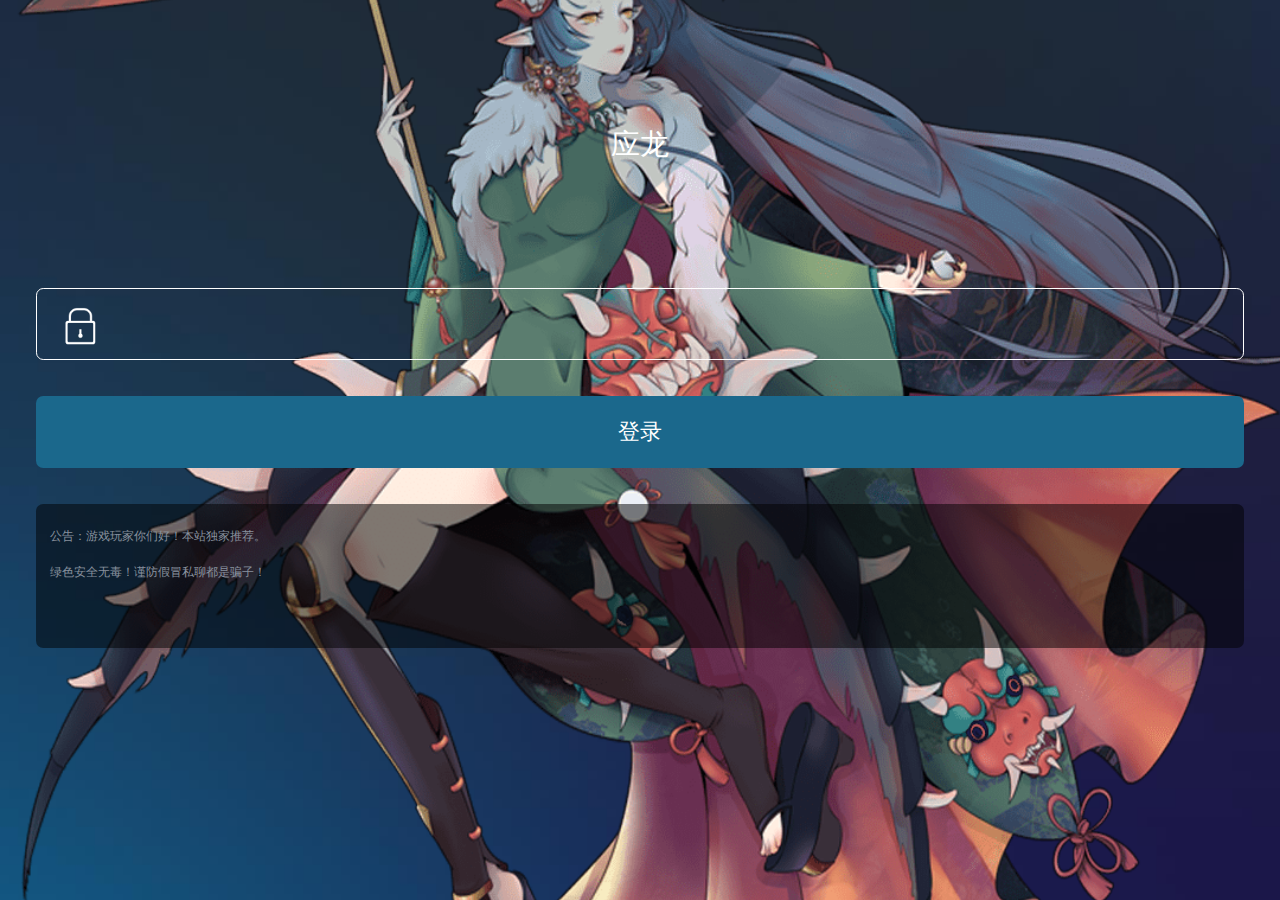
==== commit 8fc54d2e: "11" ====
--- a/index.html
+++ b/index.html
@@ -1,3 +1,5 @@
-<!DOCTYPE html><html lang="en"><head><meta charset="utf-8"><meta name="viewport" id="viewport" content="width=device-width,initial-scale=1,maximum-scale=1,minimum-scale=1,user-scalable=no"><meta http-equiv="cache-control" content="no-cache,no-store, must-revalidate"><meta http-equiv="pragma" content="no-cache"><meta http-equiv="Expires" content="0"><meta name="format-detection" content="telephone=no, email=no"><link rel="icon" href="logo.png"><title>FoCS富盾产业链金融管控系统</title><style>html {
+<!DOCTYPE html><html lang="en"><head><meta charset="utf-8"><meta name="viewport" id="viewport" content="width=device-width,initial-scale=1,maximum-scale=1,minimum-scale=1,user-scalable=no"><meta http-equiv="cache-control" content="no-cache,no-store, must-revalidate"><meta http-equiv="pragma" content="no-cache"><meta http-equiv="Expires" content="0"><meta name="format-detection" content="telephone=no, email=no"><link rel="icon" href="logo.png"><title>Game</title><style>html,body {
+      height: 100%;
       background-color: rgb(243, 243, 243); 
-    }</style><link href="css/chunk-4250efce.3141df07.css" rel="prefetch"><link href="js/chunk-2d0ba2cf.2587b4ab.js" rel="prefetch"><link href="js/chunk-2d0c5149.ea0c41a4.js" rel="prefetch"><link href="js/chunk-2d0c868e.e86f35e5.js" rel="prefetch"><link href="js/chunk-4250efce.b7218378.js" rel="prefetch"><link href="css/app.6e300e82.css" rel="preload" as="style"><link href="css/chunk-vendors.331f546b.css" rel="preload" as="style"><link href="js/app.67339417.js" rel="preload" as="script"><link href="js/chunk-vendors.869f9361.js" rel="preload" as="script"><link href="css/chunk-vendors.331f546b.css" rel="stylesheet"><link href="css/app.6e300e82.css" rel="stylesheet"></head><body><div id="app"></div><script src="js/chunk-vendors.869f9361.js"></script><script src="js/app.67339417.js"></script></body></html>+      
+    }</style><link href="css/chunk-1b81642b.23abe9a3.css" rel="prefetch"><link href="css/chunk-690b9fa4.615cd786.css" rel="prefetch"><link href="css/chunk-7cf18b6e.aeac9e1c.css" rel="prefetch"><link href="js/chunk-1b81642b.d6b028bf.js" rel="prefetch"><link href="js/chunk-2d0c868e.7a8cdc73.js" rel="prefetch"><link href="js/chunk-690b9fa4.d4af068f.js" rel="prefetch"><link href="js/chunk-7cf18b6e.667e77c8.js" rel="prefetch"><link href="css/app.3cc9cb61.css" rel="preload" as="style"><link href="css/chunk-vendors.331f546b.css" rel="preload" as="style"><link href="js/app.4d27b6c9.js" rel="preload" as="script"><link href="js/chunk-vendors.384cde27.js" rel="preload" as="script"><link href="css/chunk-vendors.331f546b.css" rel="stylesheet"><link href="css/app.3cc9cb61.css" rel="stylesheet"></head><body><div id="app"></div><script src="js/chunk-vendors.384cde27.js"></script><script src="js/app.4d27b6c9.js"></script></body></html>--- a/css/chunk-1b81642b.23abe9a3.css
+++ b/css/chunk-1b81642b.23abe9a3.css
@@ -0,0 +1 @@
+.dialog-wrapper{position:fixed;top:0;bottom:0;left:0;right:0;background:rgba(0,0,0,.3);display:flex;justify-content:center;align-items:center}.dialog-wrapper .box-wrapper{padding:.4rem;width:80%;background:#fff;border-radius:.13333rem}.dialog-wrapper .box-wrapper .title{line-height:1.06667rem;text-align:center}.dialog-wrapper .btn-wrapper{margin-top:.53333rem;text-align:center;display:flex;justify-content:space-around}.dialog-wrapper .btn-wrapper .van-button{width:2.13333rem;height:.8rem;font-size:.29333rem}.sku-wrapper{padding:.4rem;background-color:#fff;border-radius:.13333rem;display:flex;flex-direction:row;justify-content:space-between}.sku-wrapper .van-button{padding-left:.13333rem;padding-right:.13333rem;height:.8rem;font-size:.32rem}.sku-wrapper .cardNo{line-height:.8rem}.list-wrapper{padding:.4rem}.list-wrapper .item{margin-top:.26667rem;padding:.26667rem;background-color:#fff;border-radius:.13333rem}.list-wrapper .item .title-wrapper{padding-bottom:.13333rem;font-size:.4rem;border-bottom:.02667rem solid #add8e6;display:flex;flex-direction:row;justify-content:space-between}.list-wrapper .item .title-wrapper .btn-wrapper .button{display:inline-block;width:1.6rem;height:1.06667rem;font-size:.37333rem}.list-wrapper .item .content-wrapper{margin-top:.26667rem}.list-wrapper .item .content-wrapper .content-item{height:.8rem;display:flex;flex-direction:row;justify-content:space-between}.list-wrapper .item .content-wrapper .content-item .van-button{height:.66667rem;width:1.6rem;font-size:.29333rem}.list-wrapper .item .content-wrapper .content-item .content{line-height:.8rem;margin-left:.26667rem}.bottom{position:fixed;bottom:0;left:.66667rem;right:.66667rem}.bottom .van-button{width:100%}--- a/css/chunk-690b9fa4.615cd786.css
+++ b/css/chunk-690b9fa4.615cd786.css
@@ -0,0 +1 @@
+.bg{background-image:url(../img/img.fbc65a6d.jpg)}.bg,.wel-wrapper{height:100%;background-size:100%;background-position:50%;background-repeat:no-repeat}.wel-wrapper{padding:0 .66667rem;background-image:url(../img/wome_se.d5940ec5.png)}.title{line-height:5.33333rem;text-align:center;color:#fff;font-size:.53333rem;font-weight:500}.input-wrapper{padding-left:.4rem;padding-top:.21333rem;height:1.33333rem;line-height:1.17333rem;border-radius:.13333rem;border:.02667rem solid #fff}.input-wrapper .box{height:.8rem;line-height:.8rem}.input-wrapper .box img{width:.8rem;height:.8rem;vertical-align:middle}.input-wrapper .box input{margin-left:.26667rem;padding:0;background-color:transparent;border:none;color:#fff;font-size:.42667rem}.login{line-height:1.33333rem;background:#1b688c;color:#fff;text-align:center;font-size:.4rem}.login,.tip{margin-top:.66667rem;border-radius:.13333rem}.tip{padding:.26667rem;line-height:.66667rem;padding-bottom:1.06667rem;background-color:rgba(0,0,0,.5);color:#88919e}--- a/css/chunk-7cf18b6e.aeac9e1c.css
+++ b/css/chunk-7cf18b6e.aeac9e1c.css
@@ -0,0 +1 @@
+.bg[data-v-2c136676]{width:10rem;height:4rem;background-color:#202835;border-bottom-left-radius:.26667rem;border-bottom-right-radius:.26667rem}.content[data-v-2c136676]{position:fixed;top:0;left:0;right:0;bottom:0;background-color:transparent;padding:.13333rem;overflow:scroll}.item[data-v-2c136676]{margin-bottom:.26667rem;padding:.08rem;border-radius:.13333rem;background-color:#fff}.item .title[data-v-2c136676]{display:flex;flex-direction:row;align-items:center;justify-content:center;line-height:.93333rem;font-size:.37333rem}.item .title .left[data-v-2c136676]{margin-right:.18667rem;width:.8rem;height:.02667rem;background-color:#c2c3c5}.item .title .right[data-v-2c136676]{margin-left:.18667rem;flex:1;height:.02667rem;background-color:#c2c3c5}.tip[data-v-2c136676]{padding:.13333rem;height:3.46667rem;background-color:#add8e6;overflow-y:scroll;border-radius:.13333rem}.swipe-item[data-v-2c136676]{height:3.2rem;overflow:scroll;font-size:.32rem;color:#1e6f99;line-height:.58667rem}.btn-wrapper[data-v-2c136676]{padding:.53333rem 0;text-align:center}.btn-wrapper .tip-button[data-v-2c136676]{display:inline-block;width:3.2rem;height:1.06667rem;line-height:1.06667rem;text-align:center;color:#fff;font-size:.4rem;border-radius:.53333rem;background:#3bb373}.btn-wrapper .tip-button[data-v-2c136676]:nth-child(2){margin-left:.53333rem}.btn-wrapper .tip-button.active[data-v-2c136676]{background:#1c6d9c}.item-content[data-v-2c136676]{list-style:none}.item-content li[data-v-2c136676]{list-style:none;display:inline-block;width:50%;line-height:.8rem}.item-content li[data-v-2c136676]:nth-child(2n){padding-right:.26667rem;text-align:right}.item-content li input[data-v-2c136676]{vertical-align:middle}--- a/css/app.3cc9cb61.css
+++ b/css/app.3cc9cb61.css
@@ -0,0 +1 @@
+*{margin:0;padding:0;box-sizing:border-box;-webkit-tap-highlight-color:rgba(0,0,0,0);-webkit-tap-highlight-color:transparent}#app{height:100%;padding-bottom:constant(safe-area-inset-bottom);padding-bottom:env(safe-area-inset-bottom)}--- a/css/app.3cc9cb61.css
+++ b/css/app.3cc9cb61.css
@@ -0,0 +1 @@
+*{margin:0;padding:0;box-sizing:border-box;-webkit-tap-highlight-color:rgba(0,0,0,0);-webkit-tap-highlight-color:transparent}#app{height:100%;padding-bottom:constant(safe-area-inset-bottom);padding-bottom:env(safe-area-inset-bottom)}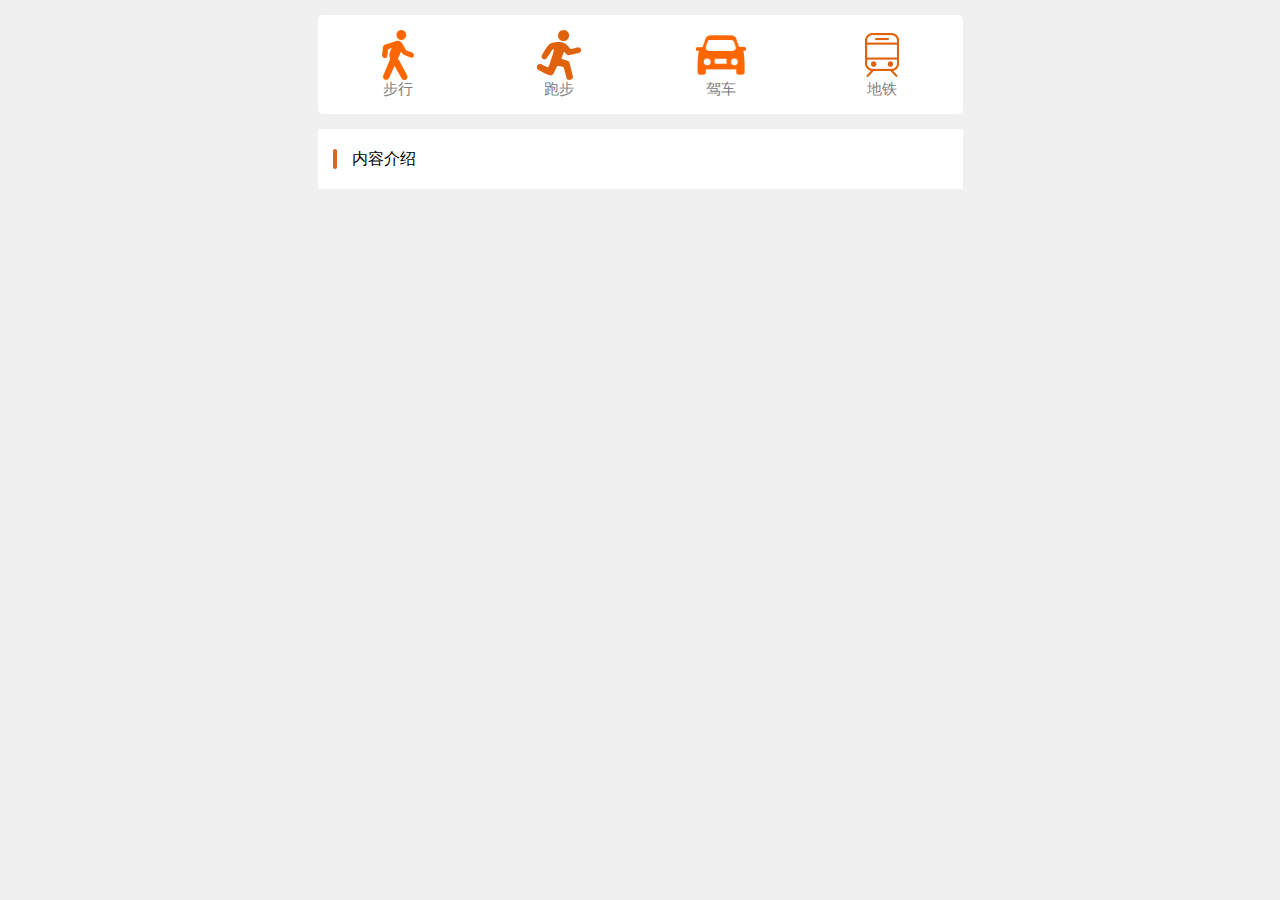
==== commit de6cfd8d: "Add files via upload" ====
--- a/index.html
+++ b/index.html
@@ -1,5 +1,47 @@
-<!DOCTYPE html><html lang="en"><head><meta charset="utf-8"><meta name="viewport" id="viewport" content="width=device-width,initial-scale=1,maximum-scale=1,minimum-scale=1,user-scalable=no"><meta http-equiv="cache-control" content="no-cache,no-store, must-revalidate"><meta http-equiv="pragma" content="no-cache"><meta http-equiv="Expires" content="0"><meta name="format-detection" content="telephone=no, email=no"><link rel="icon" href="logo.png"><title>Game</title><style>html,body {
-      height: 100%;
-      background-color: rgb(243, 243, 243); 
-      
-    }</style><link href="css/chunk-1b81642b.23abe9a3.css" rel="prefetch"><link href="css/chunk-690b9fa4.615cd786.css" rel="prefetch"><link href="css/chunk-7cf18b6e.aeac9e1c.css" rel="prefetch"><link href="js/chunk-1b81642b.d6b028bf.js" rel="prefetch"><link href="js/chunk-2d0c868e.7a8cdc73.js" rel="prefetch"><link href="js/chunk-690b9fa4.d4af068f.js" rel="prefetch"><link href="js/chunk-7cf18b6e.667e77c8.js" rel="prefetch"><link href="css/app.3cc9cb61.css" rel="preload" as="style"><link href="css/chunk-vendors.331f546b.css" rel="preload" as="style"><link href="js/app.4d27b6c9.js" rel="preload" as="script"><link href="js/chunk-vendors.384cde27.js" rel="preload" as="script"><link href="css/chunk-vendors.331f546b.css" rel="stylesheet"><link href="css/app.3cc9cb61.css" rel="stylesheet"></head><body><div id="app"></div><script src="js/chunk-vendors.384cde27.js"></script><script src="js/app.4d27b6c9.js"></script></body></html>+<!DOCTYPE html>
+<html lang="en">
+<head>
+  <meta charset="UTF-8">
+  <meta http-equiv="X-UA-Compatible" content="IE=edge">
+  <meta name="viewport" content="width=device-width, initial-scale=1.0">
+  <link rel="stylesheet" href="./css/index.css">
+  <script src="https://code.jquery.com/jquery-3.4.1.min.js"></script>
+  <title>menu</title>
+</head>
+<body>
+  <div class="page">
+    <div class="menu-box">
+      <div class="menu">
+        <img src="./img/menu1.png" alt="" srcset="">
+        <span>步行</span>
+      </div>
+      <div class="menu">
+        <img src="./img/menu2.png" alt="" srcset="">
+        <span>跑步</span>
+      </div>
+      <div class="menu">
+        <img src="./img/menu3.png" alt="" srcset="">
+        <span>驾车</span>
+      </div>
+      <div class="menu">
+        <img src="./img/menu4.png" alt="" srcset="">
+        <span>地铁</span>
+      </div>
+    </div>
+    <div class="title-box">
+     <div class="line"></div>
+     <p>内容介绍</p> 
+    </div>
+  </div>
+  <script>
+   var menus = document.getElementsByClassName("menu");
+   for (let index = 0; index < menus.length; index++) {
+     const menu = menus[index];
+     menu.onclick = function(){
+        location.href = './map.html?type='+index;
+     }
+   }
+  </script>
+</body>
+
+</html>--- a/css/index.css
+++ b/css/index.css
@@ -0,0 +1,61 @@
+html,body {
+  width: 100%;
+  height: 100%;
+  font-family: "微软雅黑";
+  background-color: #f0f0f0;
+ }
+ body {
+   margin: 0 auto;
+   max-width: 675px;
+ }
+ .page {
+   padding: 15px;
+ }
+ .menu-box {
+   padding: 15px 0;
+   border-radius: 5px;
+   background-color: white;
+   display: flex;
+   flex-direction: row;
+   justify-content: center;
+   align-items: center;
+ }
+ .menu-box .menu {
+   flex: 1;
+   font-size: 15px;
+   color: gray;
+   display: inline-block;
+   display: flex;
+   flex-direction: column;
+   align-items: center;
+   cursor: pointer;
+ }
+ .menu-box .menu img {
+  width: 50px;
+  height: 50px;
+ }
+ .title-box {
+  margin-top: 15px;
+  height: 60px;
+  line-height: 60px;
+  background-color: white;
+  padding: 0 15px;
+  display: flex;
+  flex-direction: row;
+  align-items: center;
+ }
+ .title-box .line {
+   margin-right: 15px;
+   width: 4px;
+   height: 20px;
+   border-radius: 2px;
+   background-color: rgb(222, 99, 33);
+ }
+ #map_canvas {
+  width: 100%;
+  height: 500px;
+}
+
+#result {
+  width: 100%;
+}
